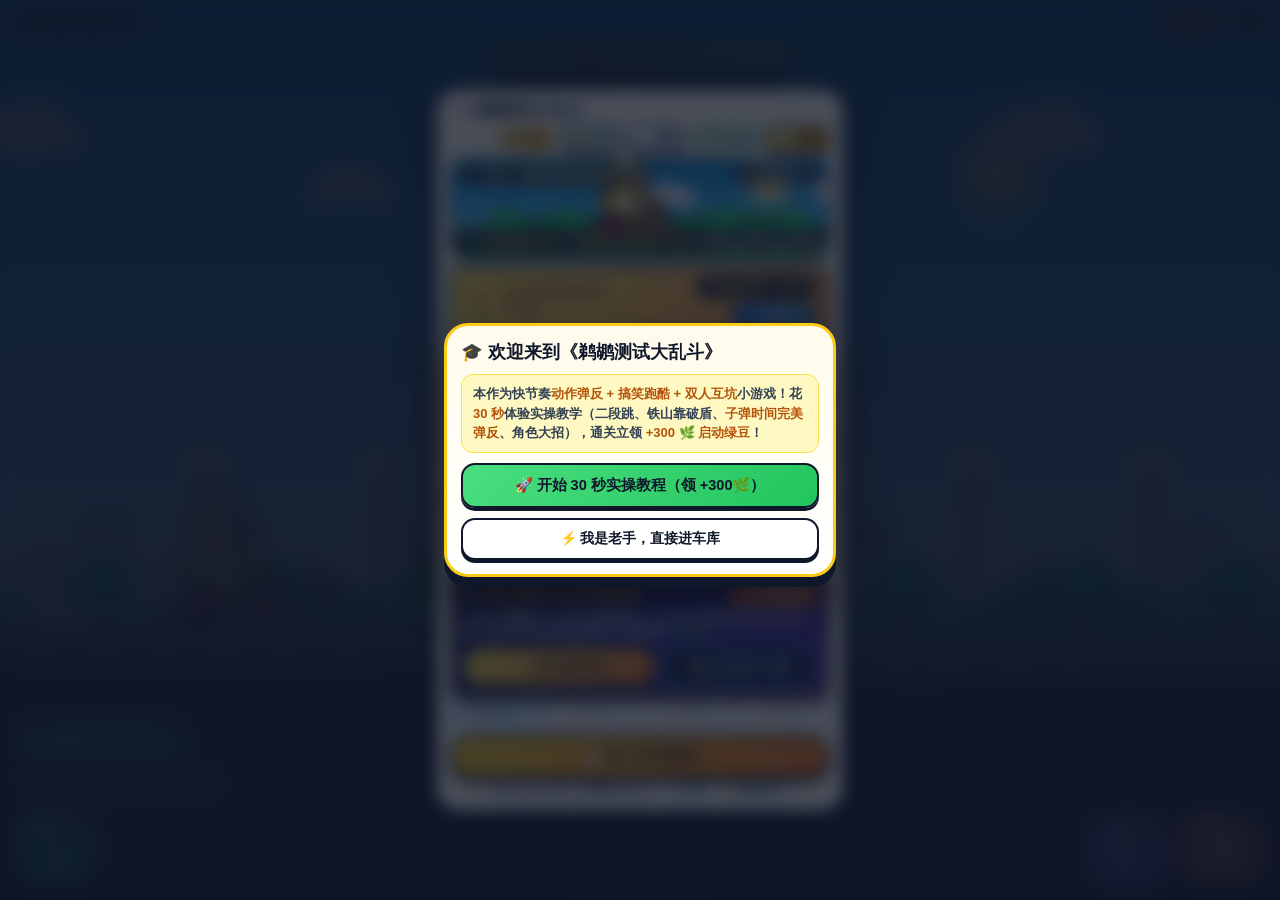
==== index.html @ 8303c936 "v8.3: Playable 4-step hands-on tutorial (bullet-time parry + 300 bean reward), ?room= PvP auto-join " ====
<!DOCTYPE html>
<html lang="zh-CN">
<head>
  <meta charset="UTF-8" />
  <meta name="viewport" content="width=device-width, initial-scale=1.0, maximum-scale=1.0, user-scalable=no, viewport-fit=cover" />
  <meta name="apple-mobile-web-app-capable" content="yes" />
  <meta name="apple-mobile-web-app-status-bar-style" content="black-translucent" />
  <title>鹈鹕测试大乱斗</title>
  <link rel="icon" type="image/png" href="[data-uri]" />
  <link rel="stylesheet" href="/css/style.css?v=8.3" />
</head>
<body>
  <div id="appStage">
  <canvas id="gameCanvas"></canvas>
  <div id="hurtOverlay"></div>
  <div id="toastPill">🐔 鹈鹕测试大乱斗！</div>
  <div class="gh-ingame-mark">GitHub @Lilywittt · 鹈鹕测试大乱斗</div>

  <!-- TOP HUD: Primary Single-Life Distance + Prominent Centered Hero HP Bar -->
  <div class="hud-container">
    <div class="hud-top">
      <div class="hud-pill">
        <span class="bean-count">🌿<span id="runBeansText">0</span></span>
        <span class="speed-tag" id="speedText">1.0x⚡</span>
        <span style="font-size:10px;color:#94a3b8;font-weight:700;">总程<span id="distText">0</span>m</span>
      </div>
      <div class="hud-right-btns">
        <button class="icon-pill-btn mobile-orient-btn" id="hudOrientBtn" type="button" title="切换横屏/竖屏版本">🔄 横屏</button>
        <button class="icon-pill-btn" id="pauseBtn">⏸️ 暂停</button>
        <button class="icon-pill-btn" id="soundBtn">🔊</button>
      </div>
    </div>

    <!-- Large Top-Center Hero HP Bar + Prominent Single-Life Challenge Tracker -->
    <div class="hp-center-row">
      <div class="hp-bar-box" id="hpBarBox">
        <div class="hp-trail-fill" id="hpTrailFill"></div>
        <div class="hp-main-fill" id="hpMainFill"></div>
        <span class="hp-bar-txt" id="hpText">❤️ 生命 100 / 100 HP</span>
      </div>
      <span class="shield-tag" id="shieldText"></span>
    </div>

    <div class="single-hud-row" id="singleHudRow">
      <div class="single-hud-pill" id="singleChallengePill">
        <span>🏃 本命 <strong id="singleDistText">0</strong>m</span>
        <span class="single-hud-sep">|</span>
        <span id="singleTargetHud">🏆 最高 0m</span>
      </div>
      <span class="threat-hud-badge" id="threatHudBadge">🟢 热身 1.0x</span>
    </div>

    <div class="fever-row" id="feverRow">
      <div class="super-bar-wrap">
        <div class="super-bar-fill" id="superBarFill"></div>
        <div class="super-bar-lbl" id="superBarLbl">🌈 超级奖励 0%</div>
      </div>
      <div class="combo-tag hidden" id="comboTag">x3</div>
    </div>

    <!-- PARTY RACE DUAL-RACER LIVE PROGRESS TRACK BAR -->
    <div class="party-prog-hud hidden" id="partyProgressHud">
      <div class="party-prog-top">
        <span class="party-rank-pill" id="partyPlaceBadge">🥇 1st</span>
        <span class="party-time-pill" id="partyTimeTxt">00:00.0</span>
      </div>
      <div class="party-track-bar-row">
        <span class="party-end-lbl">0</span>
        <div class="party-track-rail">
          <div class="party-track-fill" id="partyTrackMeFill"></div>
          <div class="party-racer-pin rival-pin" id="partyRivalPin" style="left:0%;">
            <span id="partyRivalPinIco">🐔</span>
          </div>
          <div class="party-racer-pin me-pin" id="partyMePin" style="left:0%;">
            <span id="partyMePinIco">🐥</span>
          </div>
        </div>
        <span class="party-end-lbl finish" id="partyFinishLbl">🏁</span>
      </div>
    </div>

    <div class="buff-strip" id="buffStrip"></div>

    <div class="boss-panel hidden" id="bossHud">
      <span class="boss-tier-tag" id="bossTierTag">初阶</span>
      <span class="boss-nm" id="bossNameText">🐔 叮咚鸡</span>
      <div class="boss-hp-bg"><div class="boss-hp-fill" id="bossHpFill"></div></div>
      <span class="boss-hp-num" id="bossHpNum">190</span>
    </div>
  </div>

  <!-- Optional 1-Tap Head-Start Rocket Buttons at Run Start -->
  <div id="quickDashWrap" class="hidden">
    <button class="dash-pill" id="inRunDash400">🚀 开局冲400m (1000🌿)</button>
    <button class="dash-pill" id="inRunDash800">☄️ 开局冲800m (2000🌿)</button>
  </div>

  <!-- INTERACTIVE 4-STEP HANDS-ON TUTORIAL COACH HUD -->
  <div id="tutorialCoachHud" class="tutorial-coach-hud hidden">
    <div class="tut-coach-top">
      <span class="tut-step-badge" id="tutStepBadge">🎓 新手教程 1/4</span>
      <button class="tut-skip-btn" id="tutSkipRunBtn" type="button">⏭️ 跳过教程</button>
    </div>
    <div class="tut-coach-main" id="tutCoachMainTxt">连按两次跳跃完成空中二段跳！</div>
    <div class="tut-dots-row">
      <span class="tut-dot active" id="tutDot1"></span>
      <span class="tut-dot" id="tutDot2"></span>
      <span class="tut-dot" id="tutDot3"></span>
      <span class="tut-dot" id="tutDot4"></span>
    </div>
  </div>

  <!-- CLEAN CONTROLS: Left = 🧰 急救包 + ☄️ 按住无敌冲刺(Shift) + ⬆️ 起跳 | Right = ✨ 天赋技能 + 🐔 铁山靠 -->
  <div class="controls-layer">
    <div class="ctrl-left">
      <div class="ctrl-left-col">
        <button class="medkit-btn" id="hudHealBtn" title="5000绿豆紧急回100血 (每局限3次 · 电脑快捷键 H)">
          <span>🧰</span>
          <span id="hudHealLbl">急救包 +100 (3/3)</span>
          <kbd class="pc-key-inline">H</kbd>
        </button>
        <button class="hyper-hold-btn" id="hyperDashBtn" title="电脑端可按住 Shift 触发">
          <div class="hyper-fill-bar" id="hyperFillBar"></div>
          <span class="hyper-txt" id="hyperDashLbl">☄️ 超级霸王究极冲刺 (1.0/3)</span>
          <kbd class="pc-key-inline">Shift</kbd>
        </button>
        <button class="party-stamina-btn hidden" id="partyStaminaBtn" type="button" title="按住超级冲刺 (电脑端可按住 Shift)">
          <div class="party-stamina-fill" id="partyStaminaFill"></div>
          <span class="party-stamina-txt" id="partyStaminaLbl">☄️ 按住超级冲刺</span>
          <kbd class="pc-key-inline">Shift</kbd>
        </button>
        <button class="act-btn btn-jump" id="jumpBtn" title="电脑端：空格 / W / ↑">
          <kbd class="pc-key-cap">空格</kbd>
          <span class="btn-icon" id="jumpIcon"><svg width="26" height="26" viewBox="0 0 24 24" fill="none" style="display:block;filter:drop-shadow(0 2px 1px rgba(15,23,42,0.65));"><path d="M12 3L4 12h5v8h6v-8h5L12 3z" fill="#ffffff" stroke="#0f172a" stroke-width="2.2" stroke-linejoin="round"/></svg></span>
          <span class="btn-lbl" id="jumpLbl">起跳</span>
        </button>
      </div>
    </div>

    <div class="ctrl-right">
      <div class="ctrl-right-main">
        <button class="act-btn btn-skill" id="skillBtn" title="电脑端：鼠标右键 / K">
          <kbd class="pc-key-cap">右键</kbd>
          <div class="cd-shade" id="skillCdShade"></div>
          <div class="ammo-bar" id="skillFuelBar"></div>
          <span class="btn-sub-icon" id="skillIcon">🔥</span>
          <span class="btn-lbl" id="skillLbl">超长喷火</span>
        </button>
        <button class="act-btn btn-action" id="actionBtn" title="电脑端：鼠标左键 / J">
          <kbd class="pc-key-cap">左键</kbd>
          <div class="ammo-bar" id="ammoBar"></div>
          <span class="btn-icon" id="actionIcon">🐔</span>
          <span class="btn-lbl" id="actionLbl">铁山靠</span>
        </button>
      </div>
    </div>
  </div>

  <!-- PARTY RACE 2-SLOT MEME ITEM BAR + IN-RACE OVERLAYS -->
  <div id="partyItemBar" class="party-item-bar hidden">
    <button class="party-slot-btn empty" id="partySlot0" type="button" title="电脑快捷键：1 或 Q">
      <span class="pslot-key">1/Q</span>
      <span class="pslot-ico" id="partySlot0Ico">🎁</span>
      <span class="pslot-nm" id="partySlot0Nm"></span>
    </button>
    <button class="party-slot-btn empty" id="partySlot1" type="button" title="电脑快捷键：2 或 E">
      <span class="pslot-key">2/E</span>
      <span class="pslot-ico" id="partySlot1Ico">🎁</span>
      <span class="pslot-nm" id="partySlot1Nm"></span>
    </button>
  </div>

  <div id="partyCountdownOverlay" class="party-countdown-box hidden">
    <div class="party-cd-num" id="partyCdNum">3</div>
  </div>

  <div id="partyAttackBanner" class="party-attack-banner hidden"></div>

  <div id="partyLawyerOverlay" class="party-lawyer-seal hidden">
    <div class="lawyer-paper">
      <div class="lawyer-main-txt">📜 律师函警告<br/><span>你干嘛~</span></div>
      <div class="lawyer-red-stamp">禁止超车</div>
    </div>
  </div>

  <!-- GARAGE HUB OVERLAY -->
  <div class="overlay" id="hubOverlay">
    <div class="hub-card">
      <div class="hub-head">
        <span class="hub-logo" id="hubTitleText">🦩 鹈鹕测试大乱斗</span>
        <div class="hub-head-right">
          <button class="cloud-pill-btn mobile-orient-btn orient-hub-pill" id="hubOrientBtn" type="button" title="手动切换手机横屏/竖屏版本">🔄 横屏版</button>
          <button class="cloud-pill-btn tut-hub-pill" id="hubTutorialBtn" type="button" title="进入30秒实操新手教程">🎓 教程</button>
          <button class="cloud-pill-btn" id="hubShareBtn" style="background:#dcfce7;color:#166534;">📤 分享</button>
          <button class="cloud-pill-btn" id="hubAccountBtn">☁️ 存档</button>
          <span class="wallet-chip wallet-clickable" id="hubWalletChip" title="点击打开绿豆充值商城">🌿 <span id="walletText">0</span></span>
          <button class="recharge-pill-btn" id="hubRechargeBtn">💎 充值</button>
        </div>
      </div>

      <!-- Live Sculpted 2.5D Hero & Bike Preview + Headphone Tip -->
      <div class="preview-box">
        <canvas id="hubPreviewCanvas"></canvas>
        <span class="earphone-tip-tag">🎧 小贴士：佩戴耳机游戏体验更佳</span>
        <span class="best-tag" id="bestDistLabel">🏆 单命 0m</span>
        <span class="preview-tag" id="heroPerkTag">🐉 平A[铁山靠] · 天赋[超长喷火]</span>
      </div>

      <!-- PRIMARY COMPETITIVE METRIC: Single-Life Survival Best Record + Global Server Leaderboard -->
      <div class="single-rec-hub-bar" id="singleRecHubBar">
        <div class="srh-left">
          <span class="srh-trophy">🏆</span>
          <div>
            <div class="srh-lbl">单次生命最远挑战纪录</div>
            <div class="srh-val" id="hubSingleBestVal">0 m</div>
          </div>
        </div>
        <div class="srh-actions">
          <span class="srh-right" id="hubSingleGoalTag">🎯 目标250m</span>
          <button class="rank-open-pill" id="hubRankOpenBtn">🌏 全服排行</button>
        </div>
      </div>

      <div class="hero-strip" id="heroStrip"></div>

      <!-- Character Max-HP Upgrade Bar -->
      <div class="hero-hp-bar">
        <span class="hero-hp-info" id="heroHpInfo">❤️ 大头奶龙 Lv1 · 血量上限 78 HP</span>
        <button class="hero-hp-up-btn" id="heroHpUpBtn">⬆️ 升至94HP (1000🌿)</button>
      </div>

      <!-- Permanent Green-Bean Talent Tree Entry Bar -->
      <div class="talent-hub-bar" id="talentHubBar">
        <div class="thb-left">
          <span class="thb-title">🌟 绿豆永久天赋</span>
          <span class="thb-sub" id="talentHubSummary">🌈充能+0% · ❤️血限+0% · 💚回血0/5s</span>
        </div>
        <button class="talent-open-btn" id="talentOpenBtn" type="button">➕ 点天赋</button>
      </div>

      <!-- Collapsible Prop Duration, Hyper-Dash & Pre-Run Boost Shop Bar -->
      <div class="talent-hub-bar prop-shop-hub-bar" id="propShopHubBar">
        <div class="thb-left">
          <span class="thb-title">🛒 道具强化与冲刺商城</span>
          <span class="thb-sub" id="propShopHubSummary">☄️霸王冲刺 1.0/3 · 4种道具时长 · 开局/死亡冲刺</span>
        </div>
        <button class="talent-open-btn prop-shop-open-btn" id="propShopOpenBtn" type="button">🛍️ 逛商城</button>
      </div>

      <!-- FEATURED ONLINE 2-PLAYER PVP RACE SHOWCASE CARD -->
      <div class="pvp-hub-promo-card" id="pvpHubPromoCard">
        <div class="pvp-promo-head">
          <span class="pvp-promo-title">⚔️ 双人实时 PvP 互坑竞速</span>
          <span class="pvp-promo-badge">🔥 联机新模式</span>
        </div>
        <div class="pvp-promo-desc">
          3.5km 同屏飙车 · 3D 弹力麻花绳拉扯 · 右上角 60 帧实时偷看对手破防小窗 · 泥头车/少林钟/奶蛙群互砸，夺冠立得 <b>+500🌿</b>！
        </div>
        <div class="pvp-promo-btns">
          <button class="pvp-quick-cta" id="pvpHubQuickMatchBtn" type="button">⚡ 立即匹配对战</button>
          <button class="pvp-lobby-cta" id="partyOpenBtn" type="button">🏠 好友创房 / 选角</button>
        </div>
      </div>

      <!-- Secondary Low-Emphasis Checkpoint Selector -->
      <div class="cp-strip" id="cpStrip"></div>

      <div class="btn-row">
        <button class="launch-btn" id="launchBtn">🐔 单人无尽闯关</button>
      </div>
      <div class="gh-hub-mark">
        <a href="https://github.com/Lilywittt" target="_blank" rel="noopener">GitHub @Lilywittt · 鹈鹕测试大乱斗</a>
        <div style="display:flex;gap:5px;align-items:center;">
          <button class="biz-mini-btn" id="hubDonateMiniBtn">☕ 打赏</button>
          <button class="biz-mini-btn" id="contactOpenBtn">🤝 商务合作</button>
        </div>
      </div>
    </div>
  </div>

  <!-- IN-GAME PAUSE MODAL (Includes In-Run Emergency Hyper-Dash Shop!) -->
  <div class="overlay hidden" id="pauseOverlay">
    <div class="modal-card">
      <div class="modal-head">
        <span class="modal-title" id="pauseModalTitle">⏸️ 游戏暂停</span>
        <button class="close-x-btn" id="pauseCloseX">✕</button>
      </div>
      <div class="pause-stat-bar">
        <span id="pauseDistStat">🏃 本命 0m</span>
        <span style="display:flex;align-items:center;gap:6px;">
          <span id="pauseBeanStat">🌿 钱包 0</span>
          <button class="recharge-mini-pill" id="pauseRechargeBtn">💎 充值</button>
        </span>
      </div>

      <!-- In-Run HP Heal Supply (5000🌿 -> +100HP, max 3/run) -->
      <div class="pause-hyper-shop" style="border-color:#4ade80;">
        <div class="phs-top" style="color:#4ade80;">
          <span class="phs-title">💊 急救回血补给 (+100 HP)</span>
          <span class="phs-stock" id="pauseHealStock">本局剩 3/3</span>
        </div>
        <button class="pause-btn primary" id="pauseBuyHealBtn">💚 立即回100血 (5000🌿)</button>
      </div>

      <!-- In-Run Hyper Dash Emergency Purchase Box -->
      <div class="pause-hyper-shop" id="pauseHyperShopBox">
        <div class="phs-top">
          <span class="phs-title">☄️ 超级霸王究极冲刺补给</span>
          <span class="phs-stock" id="pauseHyperStock">库存 1.0/3</span>
        </div>
                <button class="pause-btn warn" id="pauseBuyHyperBtn">➕ 立即购买1个 (10000🌿)</button>
      </div>

      <button class="pause-btn primary" id="pauseResumeBtn">▶️ 继续游戏</button>
      <button class="pause-btn warn" id="pauseRestartBtn">🔄 重新开始</button>
      <button class="pause-btn" id="pauseExitBtn">🏠 结算退出</button>
    </div>
  </div>

  <!-- SINGLE-LIFE SURVIVAL SETTLEMENT + 1-PER-RUN SHARE-TO-REVIVE MODAL -->
  <div class="overlay hidden" id="gameOverOverlay">
    <div class="modal-card">
      <div class="modal-head">
        <span class="modal-title">🏁 单次生命挑战结算</span>
      </div>

      <div class="go-record-box">
        <div style="font-size:11.5px;font-weight:900;color:#475569;">本次生命耗尽前狂飙距离</div>
        <div class="go-big-dist" id="goSingleDistTxt">0 m</div>
        <div class="go-rec-badge" id="goRecordBadge">🏆 历史单命最高：0m</div>
        <div class="go-prog-track">
          <div class="go-prog-fill" id="goRecordBar"></div>
        </div>
        <button class="rank-open-pill" id="goRankOpenBtn" style="margin-top:7px;">🌏 查看全服排行榜 · 上传成绩</button>
      </div>

      <div class="pause-stat-bar">
        <span id="goBeansEarned">🌿 本局 +0</span>
        <span id="goBossKills">⚔️ 击败首领 0</span>
      </div>

      <div class="death-recap-box" id="goDeathRecapBox">
        <div class="drb-cause" id="goDeathCauseTxt">💀 终结原因：赛道冲撞</div>
        <div class="drb-tip" id="goDeathTipTxt">💡 提示：善用铁山靠可撞飞护盾怪并弹反飞行物！</div>
      </div>

      <div class="go-btn-row" id="goDeathDashRow" style="margin-bottom:2px;">
        <button class="pause-btn" id="goDeath400Btn" style="background:#fee2e2;color:#991b1b;font-size:11.5px;">🔥 死亡冲400m (1000🌿)</button>
        <button class="pause-btn" id="goDeath800Btn" style="background:#fecaca;color:#7f1d1d;font-size:11.5px;">💀 死亡冲800m (2000🌿)</button>
      </div>

      <!-- Simple Clean Share-Image-or-Link-to-Revive (Zero Redirects, Zero Detection Hassle!) -->
      <div class="revive-share-card" id="reviveShareCard" style="padding:8px 10px;">
        <button class="pause-btn primary" id="goOpenShareBtn">🎁 分享图片/链接 · 满血复活</button>
      </div>

      <div class="revive-used-note hidden-block" id="reviveUsedNote">
        🔒 本局免费分享复活机会已使用 (1/1)
      </div>

      <div class="go-btn-row">
        <button class="pause-btn warn" id="goRetryBtn" style="position:relative;">🔄 再战一局 <kbd class="pc-key-inline">空格</kbd></button>
        <button class="pause-btn" id="goHubBtn">🏠 返回车库升级</button>
      </div>
    </div>
  </div>

  <!-- CLOUD ACCOUNT SAVE + AUTHOR TIPPING MODAL -->
  <div class="overlay hidden" id="authOverlay">
    <div class="modal-card">
      <div class="modal-head">
        <span class="modal-title" id="authModalTitle">☁️ 账密云存档</span>
        <button class="close-x-btn" id="authCloseBtn">✕</button>
      </div>

      <div id="authGuestBox" style="display:flex;flex-direction:column;gap:8px;">
        <div class="auth-sub">默认自动本地存档 · 绑定账密可跨设备精准同步资源与等级</div>
        <input type="text" id="authHpTrap" tabindex="-1" autocomplete="off" style="position:absolute;left:-9999px;width:1px;height:1px;opacity:0;" />
        <input class="auth-input" id="authUserInp" type="text" maxlength="20" autocomplete="username" placeholder="账号 (2~20位，不可重复)" />
        <input class="auth-input" id="authPassInp" type="password" maxlength="64" autocomplete="current-password" placeholder="密码 (4位以上)" />
        <div class="auth-msg" id="authMsg"></div>
        <button class="pause-btn primary" id="authRegisterBtn">✨ 注册并保存当前进度</button>
        <button class="pause-btn warn" id="authLoginBtn">🔑 登录读取云端存档</button>
      </div>

      <div id="authUserBox" class="hidden-block" style="display:flex;flex-direction:column;gap:9px;">
        <div class="pause-stat-bar" style="flex-direction:column;gap:4px;text-align:center;">
          <div id="authCurrentUserLbl" style="font-size:14.5px;">👤 账号：-</div>
          <div id="authCloudSummary" style="font-size:11px;color:#15803d;">☁️ 自动云端同步已开启</div>
        </div>
        <div class="auth-msg ok" id="authLoggedMsg"></div>
        <button class="pause-btn primary" id="authSyncNowBtn">☁️ 立即同步到云端</button>
        <button class="pause-btn" id="authLogoutBtn">🚪 退出账号 (切回游客)</button>
      </div>

      <button class="donate-entry-btn" id="donateOpenBtn">☕ 觉得好玩？打赏支持作者</button>

      <div id="donateBox" class="hidden-block" style="display:flex;flex-direction:column;gap:8px;">
        <div class="donate-tabs">
          <button class="donate-tab active-ali" id="donateAlipayTab">💙 支付宝收款码</button>
          <button class="donate-tab" id="donateWechatTab">💚 微信收款码</button>
        </div>
        <div class="donate-qr-wrap">
          <img class="donate-qr-img" id="donateQrImg" src="/assets/pay_alipay.jpg" alt="作者收款码" />
        </div>
        <div class="auth-sub" style="text-align:center;">长按保存或扫码打赏 · 感谢支持独立开发 ❤️</div>
        <button class="pause-btn" id="donateBackBtn">← 返回云存档</button>
      </div>
    </div>
  </div>

  <!-- BUSINESS COOPERATION / CONTACT AUTHOR MODAL -->
  <div class="overlay hidden" id="contactOverlay">
    <div class="modal-card">
      <div class="modal-head">
        <span class="modal-title">🤝 商务合作 · 联系作者</span>
        <button class="close-x-btn" id="contactCloseBtn">✕</button>
      </div>
      <div class="contact-mail-row">
        <span>📧 skybluellw@qq.com</span>
        <button class="copy-mini-btn" id="copyMailBtn">复制邮箱</button>
      </div>
      <div class="donate-qr-wrap">
        <img class="donate-qr-img" style="max-width:210px;max-height:210px;" src="/assets/contact_wechat_qr.png" alt="作者微信二维码" />
      </div>
      <div class="auth-sub" style="text-align:center;">微信扫一扫添加作者 · 欢迎商务合作与交流</div>
    </div>
  </div>

  <!-- GLOBAL SERVER SINGLE-LIFE LEADERBOARD MODAL -->
  <div class="overlay hidden" id="rankOverlay">
    <div class="modal-card rank-modal-card">
      <div class="modal-head">
        <span class="modal-title">🌏 全服单命挑战榜</span>
        <div style="display:flex;gap:6px;">
          <button class="copy-mini-btn" id="rankRefreshBtn">🔄 刷新</button>
          <button class="close-x-btn" id="rankCloseBtn">✕</button>
        </div>
      </div>
      <div class="rank-me-bar" id="rankMeSummary">🏆 我的单命最高：0m · 暂未上榜</div>
      <div class="rank-submit-row" id="rankNickRow">
        <input class="auth-input rank-nick-inp" id="rankNickInp" type="text" maxlength="14" placeholder="输入上榜昵称 (2~14字)" />
        <button class="rank-up-btn" id="rankSubmitBtn">⬆️ 上传成绩</button>
      </div>
      <div class="rank-list-box" id="rankListBox">
        <div class="rank-empty">⏳ 正在加载全服榜单...</div>
      </div>
    </div>
  </div>

  <!-- PERMANENT GREEN-BEAN TALENT UPGRADE MODAL -->
  <div class="overlay hidden" id="talentOverlay">
    <div class="modal-card" style="max-width:386px;">
      <div class="modal-head">
        <span class="modal-title">🌟 绿豆永久天赋</span>
        <div style="display:flex;gap:6px;align-items:center;">
          <span class="wallet-chip">🌿 <span id="talentWalletTxt">0</span></span>
          <button class="recharge-mini-pill" id="talentRechargeBtn">💎 充值</button>
          <button class="close-x-btn" id="talentCloseBtn">✕</button>
        </div>
      </div>
      <div class="talent-list-box" id="talentListBox"></div>
    </div>
  </div>

  <!-- COLLAPSIBLE PROP UPGRADE, HYPER-DASH & PRE-RUN BOOST SHOP MODAL -->
  <div class="overlay hidden" id="propShopOverlay">
    <div class="modal-card" style="max-width:396px;gap:9px;">
      <div class="modal-head">
        <span class="modal-title">🛒 道具强化与冲刺商城</span>
        <div style="display:flex;gap:6px;align-items:center;">
          <span class="wallet-chip">🌿 <span id="propShopWalletTxt">0</span></span>
          <button class="recharge-mini-pill" id="propShopRechargeBtn" type="button">💎 充值</button>
          <button class="close-x-btn" id="propShopCloseBtn" type="button">✕</button>
        </div>
      </div>
      <div class="shop-grid" id="shopGrid"></div>
      <div class="hyper-shop-bar" id="hyperShopBar">
        <div class="hsb-info">
          <span class="hsb-title">☄️ 超级霸王究极冲刺</span>
          <span class="hsb-stock" id="hyperStockTxt">库存 1.0 / 3 个</span>
        </div>
        <button class="hsb-buy-btn" id="hyperBuyBtn" type="button">➕ 购入1个 (10000🌿)</button>
      </div>
      <div style="font-size:11px;font-weight:900;color:#475569;margin-top:2px;">🚀 单人闯关开局 / 死亡冲刺道具（点击勾选，开局自动生效）</div>
      <div class="boost-row">
        <div class="boost-card" id="preBoost400">
          <span>🚀 开局冲400m</span>
          <span style="color:#15803d;">1000🌿</span>
        </div>
        <div class="boost-card" id="preBoost800">
          <span>☄️ 开局冲800m</span>
          <span style="color:#15803d;">2000🌿</span>
        </div>
      </div>
      <div class="boost-row">
        <div class="boost-card" id="preDeathBoost400">
          <span>🔥 死亡冲400m</span>
          <span style="color:#b91c1c;">1000🌿</span>
        </div>
        <div class="boost-card" id="preDeathBoost800">
          <span>💀 死亡冲800m</span>
          <span style="color:#b91c1c;">2000🌿</span>
        </div>
      </div>
      <button class="pause-btn primary" id="propShopDoneBtn" type="button">✅ 选好了，返回车库</button>
    </div>
  </div>

  <!-- GREEN-BEAN RECHARGE / TOP-UP MALL MODAL (1 RMB = 1000 Beans + Progressive Bonus Tiers) -->
  <div class="overlay hidden" id="rechargeOverlay">
    <div class="modal-card recharge-modal-card">
      <div class="modal-head">
        <span class="modal-title">💎 绿豆充值商城</span>
        <div style="display:flex;gap:6px;align-items:center;">
          <span class="wallet-chip">🌿 <span id="rechargeWalletTxt">0</span></span>
          <button class="copy-mini-btn" id="rechargeHistoryToggleBtn">📜 账单</button>
          <button class="close-x-btn" id="rechargeCloseBtn">✕</button>
        </div>
      </div>

      <!-- Account Binding / First-Top-Up Status Banner -->
      <div class="recharge-acct-bar" id="rechargeAcctBar">
        <span id="rechargeAcctTxt">👤 校验账号状态中...</span>
        <button class="copy-mini-btn hidden-block" id="rechargeGoLoginBtn">🔑 登录绑定</button>
      </div>
      <div class="recharge-first-banner" id="rechargeFirstBanner">
        🎁 账号首充特权：首次任意档位充值额外狂送 <b>+2,000 🌿</b>！
      </div>

      <!-- View 1: 6-Tier Selection Shop -->
      <div id="rechargeShopView" style="display:flex;flex-direction:column;gap:8px;">
        <div class="recharge-grid" id="rechargeGrid"></div>

        <div class="pay-channel-row">
          <button class="pay-chan-btn active-wx" id="payChanWechatBtn" type="button">💚 微信支付</button>
          <button class="pay-chan-btn" id="payChanAlipayBtn" type="button">💙 支付宝</button>
        </div>

        <button class="recharge-submit-btn" id="rechargeSubmitBtn" type="button">
          ⚡ 立即充值 ¥6 · 立得 8,800 🌿
        </button>
        <div class="recharge-safe-note" id="rechargeSafeNote">
          🔒 服务端权威验签入账 · 1元=1000绿豆基准 · 永久绑定云端账号
        </div>
      </div>

      <!-- View 2: Live Order Checkout Cashier -->
      <div id="rechargeCheckoutView" class="hidden-block" style="display:flex;flex-direction:column;gap:8px;">
        <div class="cashier-box">
          <div class="cashier-top-row">
            <span class="cashier-chan-tag" id="cashierChanTag">💚 微信 / 💙 支付宝 扫码收银台</span>
            <span class="cashier-timer" id="cashierTimerTxt">⏳ 20:00</span>
          </div>
          <div class="cashier-price" id="cashierPriceTxt">¥6.00</div>
          <div class="cashier-grant" id="cashierGrantTxt">预计到账：8,800 🌿（含首充 +2,000🌿）</div>
          <img id="cashierRealQrImg" class="cashier-qr-canvas" alt="微信/支付宝扫码支付二维码" />
          <canvas id="cashierQrCanvas" width="156" height="156" class="cashier-qr-canvas hidden-block"></canvas>
          <div class="cashier-oid" id="cashierOrderIdTxt">订单号：-</div>
        </div>
        <div class="auth-msg" id="cashierStatusMsg">📱 请用手机【微信 / 支付宝】扫上方二维码付款（请勿改动备注单号），付完约 2 秒自动到账！</div>
        <a class="pause-btn primary" id="rechargeOpenWebPayBtn" href="#" target="_blank" rel="noopener" style="text-align:center;text-decoration:none;display:block;">
          🚀 或点击打开收银台网页直接支付
        </a>
        <button class="pause-btn primary hidden-block" id="rechargeSandboxPayBtn" type="button">
          🧪 测试服沙盒：一键模拟支付成功回调
        </button>
        <div class="go-btn-row">
          <button class="pause-btn warn" id="rechargeCheckStatusBtn" type="button">🔄 我已付款 · 立即核验入账</button>
          <button class="pause-btn" id="rechargeCancelOrderBtn" type="button">✕ 取消返回</button>
        </div>
      </div>

      <!-- View 3: Order History Ledger -->
      <div id="rechargeHistoryView" class="hidden-block" style="display:flex;flex-direction:column;gap:8px;">
        <div class="rank-me-bar" id="rechargeHistorySummary">📊 累计充值 0 笔 · 共 ¥0.00 · 累计获豆 0 🌿</div>
        <div class="rank-list-box" id="rechargeHistoryList" style="max-height:240px;">
          <div class="rank-empty">暂无充值记录</div>
        </div>
        <button class="pause-btn" id="rechargeBackToShopBtn" type="button">← 返回充值商城</button>
      </div>
    </div>
  </div>

  <!-- CLEAN MINIMALIST IN-PAGE SHARE MODAL (Supports BOTH Poster Image & Direct Link!) -->
  <div class="overlay hidden" id="shareOverlay">
    <div class="modal-card" style="max-width:356px;background:#ffffff;border:1px solid #e5e7eb;box-shadow:0 18px 45px rgba(15,23,42,0.32);padding:18px 16px;gap:11px;">
      <div class="modal-head" style="border-bottom:none;padding-bottom:0;">
        <span class="modal-title" style="font-size:15px;color:#0f172a;">📤 分享《鹈鹕测试大乱斗》</span>
        <button class="close-x-btn" id="shareCloseBtn">✕</button>
      </div>
      <div style="width:100%;max-width:268px;margin:0 auto;border-radius:16px;overflow:hidden;border:1px solid #f1f5f9;background:#ffffff;">
        <img id="inPageSharePosterImg" src="/assets/promo_card.svg?v=6.2" alt="鹈鹕测试大乱斗二维码分享图" style="width:100%;height:auto;display:block;" />
      </div>
      <div id="shareSavedHint" style="font-size:12px;font-weight:700;color:#16a34a;text-align:center;min-height:16px;"></div>
      <div class="share-btn-grid">
        <button class="pause-btn primary" id="shareSaveImgBtn">🖼️ 保存分享图</button>
        <button class="pause-btn" id="shareCopyLinkBtn" style="background:#0ea5e9;color:#ffffff;">🔗 复制链接</button>
      </div>
      <button class="pause-btn warn hidden-block" id="shareReviveReadyBtn">▶️ 点击开始复活</button>
    </div>
  </div>

  <!-- ONLINE MULTIPLAYER PARTY RACE LOBBY MODAL (CLEAN & MINIMALIST) -->
  <div class="overlay hidden" id="partyLobbyOverlay">
    <div class="modal-card party-modal-card">
      <div class="modal-head">
        <span class="modal-title">🎉 联机竞速</span>
        <button class="close-x-btn" id="partyLobbyCloseBtn" type="button">✕</button>
      </div>

      <div class="party-id-row">
        <span class="party-acct-badge" id="partyAccountBadge">👤 游客</span>
        <input class="auth-input party-nick-inp" id="partyNickInp" type="text" maxlength="14" placeholder="昵称" />
      </div>

      <div class="party-hero-picker" id="partyHeroPicker"></div>

      <div id="partyLobbyEntryView" style="display:flex;flex-direction:column;gap:8px;">
        <button class="party-main-cta" id="partyQuickMatchBtn" type="button">⚡ 快速匹配</button>
        <button class="party-bot-cta" id="partyInstantBotBtn" type="button">🤖 人机开跑</button>
        <div class="party-room-split">
          <div class="party-join-box">
            <input class="auth-input party-code-inp" id="partyCreateCodeInp" type="text" maxlength="8" placeholder="自定房号(选填)" />
            <button class="party-create-btn" id="partyCreateRoomBtn" type="button">🏠 创房</button>
          </div>
          <div class="party-join-box">
            <input class="auth-input party-code-inp" id="partyJoinCodeInp" type="text" maxlength="8" placeholder="输入房号" />
            <button class="party-join-btn" id="partyJoinRoomBtn" type="button">加入</button>
          </div>
        </div>
      </div>

      <div id="partyLobbyWaitView" class="hidden-block" style="display:flex;flex-direction:column;gap:9px;">
        <div class="party-code-banner">
          <div class="party-code-big" id="partyWaitCodeTxt">----</div>
          <div style="display:flex;gap:6px;align-items:center;">
            <button class="copy-mini-btn party-link-copy-btn" id="partyCopyLinkBtn" type="button">🔗 复制邀战链接</button>
            <button class="copy-mini-btn" id="partyCopyCodeBtn" type="button">📋 房号</button>
          </div>
        </div>

        <div class="party-vs-grid">
          <div class="party-racer-card me" id="partyWaitMeCard">
            <div class="prc-ico" id="partyWaitMeIco">🐉</div>
            <div class="prc-nm" id="partyWaitMeNm">我</div>
            <div class="prc-st" id="partyWaitMeSt">⏳ 未准备</div>
          </div>
          <div class="party-vs-badge">VS</div>
          <div class="party-racer-card rival" id="partyWaitRivalCard">
            <div class="prc-ico" id="partyWaitRivalIco">⏳</div>
            <div class="prc-nm" id="partyWaitRivalNm">等待加入</div>
            <div class="prc-st" id="partyWaitRivalSt">分享房号邀好友</div>
          </div>
        </div>

        <div class="party-wait-tip" id="partyWaitStatusMsg">⏳ 选好上方角色后点击【准备】，双方都准备后发车！</div>
        <button class="party-ready-cta" id="partyReadyBtn" type="button">✋ 点击准备 (0/2)</button>
        <button class="party-bot-cta" id="partyWaitAddBotBtn" type="button">🤖 加人机直接开</button>
        <button class="pause-btn" id="partyLeaveRoomBtn" type="button">← 退出房间</button>
      </div>
    </div>
  </div>

  <!-- PARTY RACE FINISH PODIUM MODAL (CLEAN ARCADE RESULT) -->
  <div class="overlay hidden" id="partyPodiumOverlay">
    <div class="modal-card party-modal-card">
      <div class="party-podium-banner" id="partyPodiumBanner">
        <div class="ppb-crown" id="partyPodiumCrown">🥇 第一名</div>
      </div>

      <div class="party-podium-list" id="partyPodiumList"></div>

      <div class="party-hero-picker" id="partyPodiumHeroPicker"></div>

      <div class="go-btn-row">
        <button class="pause-btn primary" id="partyRematchBtn" type="button">🔄 再来一局</button>
        <button class="pause-btn warn" id="partyPodiumHubBtn" type="button">🏠 车库</button>
      </div>
    </div>
  </div>

  <!-- FIRST-TIME NEW PLAYER TUTORIAL WELCOME PROMPT -->
  <div class="overlay hidden" id="tutorialWelcomeOverlay">
    <div class="modal-card tut-welcome-card">
      <div class="modal-head">
        <span class="modal-title">🎓 欢迎来到《鹈鹕测试大乱斗》</span>
      </div>
      <div class="tut-welcome-desc">
        本作为快节奏<b>动作弹反 + 搞笑跑酷 + 双人互坑</b>小游戏！花 <b>30 秒</b>体验实操教学（二段跳、铁山靠破盾、<b>子弹时间完美弹反</b>、角色大招），通关立领 <b>+300 🌿 启动绿豆</b>！
      </div>
      <button class="pause-btn primary" id="tutStartWelcomeBtn" type="button" style="font-size:14.5px;padding:11px 14px;">🚀 开始 30 秒实操教程（领 +300🌿）</button>
      <button class="pause-btn" id="tutSkipWelcomeBtn" type="button">⚡ 我是老手，直接进车库</button>
    </div>
  </div>
  </div>

  <script type="module" src="/js/main.js?v=8.3"></script>
</body>
</html>
---- css/style.css ----
/* ==========================================================================
   《鹈鹕测试大乱斗》 — Modular Arcade Stylesheet
   ========================================================================== */

* {
  box-sizing: border-box;
  margin: 0;
  padding: 0;
  -webkit-touch-callout: none;
  -webkit-user-select: none;
  user-select: none;
  touch-action: none;
}

html, body {
  width: 100%;
  height: 100%;
  overflow: hidden;
  background: #0f172a;
  font-family: -apple-system, BlinkMacSystemFont, "PingFang SC", "Microsoft YaHei", sans-serif;
}

#gameCanvas {
  display: block;
  width: 100%;
  height: 100%;
}

#hurtOverlay {
  position: fixed;
  inset: 0;
  pointer-events: none;
  z-index: 12;
  opacity: 0;
  transition: opacity 0.18s ease-out;
  background: radial-gradient(circle at center, transparent 42%, rgba(225, 29, 72, 0.72) 100%);
  box-shadow: inset 0 0 55px rgba(225, 29, 72, 0.9);
}

#toastPill {
  position: fixed;
  top: 20%;
  left: 50%;
  transform: translate(-50%, -12px) scale(0.92);
  background: rgba(15, 23, 42, 0.92);
  border: 2.5px solid #fde047;
  border-radius: 999px;
  padding: 6px 18px;
  color: #fde047;
  font-size: 15.5px;
  font-weight: 900;
  pointer-events: none;
  z-index: 14;
  opacity: 0;
  transition: opacity 0.2s ease, transform 0.2s ease;
  box-shadow: 0 8px 22px rgba(0, 0, 0, 0.42);
  white-space: nowrap;
}
#toastPill.show {
  opacity: 1;
  transform: translate(-50%, 0) scale(1);
}

/* ==================== TOP HUD + LARGE TOP-CENTER HP BAR ==================== */
.hud-container {
  position: fixed;
  top: max(8px, env(safe-area-inset-top, 8px));
  left: 10px;
  right: 10px;
  z-index: 15;
  pointer-events: none;
  display: flex;
  flex-direction: column;
  gap: 5px;
}

.hud-top {
  display: flex;
  justify-content: space-between;
  align-items: center;
  gap: 6px;
}

.hud-pill {
  background: rgba(15, 23, 42, 0.86);
  backdrop-filter: blur(6px);
  -webkit-backdrop-filter: blur(6px);
  border: 2px solid rgba(255, 255, 255, 0.22);
  border-radius: 999px;
  padding: 4px 11px;
  color: #f8fafc;
  font-weight: 900;
  font-size: 12.5px;
  display: inline-flex;
  align-items: center;
  gap: 7px;
  white-space: nowrap;
  box-shadow: 0 4px 12px rgba(0, 0, 0, 0.28);
}

.single-life-tag {
  color: #fde047;
  font-variant-numeric: tabular-nums;
}
.bean-count { color: #4ade80; font-variant-numeric: tabular-nums; }
.speed-tag { color: #38bdf8; font-size: 11.5px; }

.hud-right-btns {
  display: flex;
  gap: 6px;
  pointer-events: auto;
  flex-shrink: 0;
}

.icon-pill-btn {
  background: rgba(15, 23, 42, 0.88);
  color: #fde047;
  border: 2px solid rgba(250, 204, 21, 0.55);
  border-radius: 999px;
  padding: 4px 10px;
  font-size: 12px;
  font-weight: 900;
  cursor: pointer;
  white-space: nowrap;
}
.icon-pill-btn:active { transform: scale(0.93); }

/* Large Top-Center Hero HP Bar! */
.hp-center-row {
  display: flex;
  justify-content: center;
  align-items: center;
  gap: 8px;
  width: 100%;
}

.hp-bar-box {
  position: relative;
  width: min(76vw, 310px);
  height: 26px;
  background: rgba(15, 23, 42, 0.92);
  border: 3px solid #0f172a;
  outline: 1.8px solid rgba(255, 255, 255, 0.35);
  border-radius: 999px;
  overflow: hidden;
  box-shadow: 0 4px 0 rgba(15, 23, 42, 0.85), 0 6px 16px rgba(0, 0, 0, 0.42), inset 0 2px 5px rgba(0, 0, 0, 0.7);
}
.hp-bar-box::after {
  content: "";
  position: absolute;
  top: 2px;
  left: 8px;
  right: 8px;
  height: 6px;
  border-radius: 999px;
  background: rgba(255, 255, 255, 0.28);
  pointer-events: none;
  z-index: 3;
}
.hp-bar-box.heal-pop {
  outline-color: #4ade80;
  box-shadow: 0 0 18px rgba(74, 222, 128, 0.95);
  transform: scale(1.03);
  transition: transform 0.15s ease;
}
.hp-bar-box.hurt-shake {
  outline-color: #fb7185;
  animation: hpShake 0.26s ease;
}
@keyframes hpShake {
  0%, 100% { transform: translateX(0); }
  25% { transform: translateX(-6px); }
  50% { transform: translateX(6px); }
  75% { transform: translateX(-4px); }
}

.hp-trail-fill {
  position: absolute;
  top: 0; left: 0; bottom: 0;
  width: 100%;
  background: #fde047;
}
.hp-main-fill {
  position: absolute;
  top: 0; left: 0; bottom: 0;
  width: 100%;
  background: linear-gradient(90deg, #16a34a, #4ade80);
}
.hp-bar-txt {
  position: absolute;
  inset: 0;
  display: flex;
  align-items: center;
  justify-content: center;
  font-size: 13px;
  font-weight: 900;
  letter-spacing: 0.3px;
  color: #ffffff;
  text-shadow: 0 1px 3px #000, 0 0 5px #000;
  font-variant-numeric: tabular-nums;
  z-index: 4;
}
.shield-tag {
  background: rgba(14, 165, 233, 0.92);
  border: 2px solid #0f172a;
  color: #fff;
  font-size: 12px;
  font-weight: 900;
  border-radius: 999px;
  padding: 2px 8px;
  box-shadow: 0 2px 0 #0f172a;
}
.shield-tag:empty { display: none; }

/* Prominent Top-Center Single-Life Challenge Tracker */
.single-hud-row {
  display: flex;
  justify-content: center;
  align-items: center;
  gap: 6px;
  width: 100%;
  flex-wrap: wrap;
}
.threat-hud-badge {
  background: rgba(15, 23, 42, 0.92);
  border: 2px solid #22c55e;
  border-radius: 999px;
  padding: 2.5px 9px;
  font-size: 11px;
  font-weight: 900;
  color: #4ade80;
  box-shadow: 0 2px 0 #0f172a;
  white-space: nowrap;
  font-variant-numeric: tabular-nums;
}
.single-hud-pill {
  background: linear-gradient(90deg, rgba(15, 23, 42, 0.92), rgba(30, 41, 59, 0.92));
  border: 2px solid #facc15;
  border-radius: 999px;
  padding: 2.5px 12px;
  font-size: 11.5px;
  font-weight: 900;
  color: #fef08a;
  display: inline-flex;
  align-items: center;
  gap: 7px;
  box-shadow: 0 2px 0 #0f172a;
  font-variant-numeric: tabular-nums;
}
.single-hud-pill strong {
  font-size: 13px;
  color: #ffffff;
}
.single-hud-pill.breaking {
  background: linear-gradient(90deg, #b45309, #e11d48);
  border-color: #fde047;
  color: #ffffff;
  box-shadow: 0 0 14px rgba(250, 204, 21, 0.8);
}
.single-hud-sep { opacity: 0.45; }

/* Super Bonus Rainbow Bar + Combo Row (Centered underneath HP bar) */
.fever-row {
  display: flex;
  justify-content: center;
  align-items: center;
  gap: 8px;
}
.super-bar-wrap {
  width: min(56vw, 215px);
  height: 13px;
  background: rgba(15, 23, 42, 0.84);
  border: 1.8px solid rgba(255, 255, 255, 0.28);
  border-radius: 999px;
  overflow: hidden;
  position: relative;
}
.super-bar-fill {
  height: 100%;
  width: 0%;
  background: linear-gradient(90deg, #22c55e, #fde047, #f97316, #ec4899, #38bdf8);
  transition: width 0.12s ease;
}
.super-bar-lbl {
  position: absolute;
  inset: 0;
  display: flex;
  align-items: center;
  justify-content: center;
  font-size: 9px;
  font-weight: 900;
  color: #fff;
  text-shadow: 0 1px 2px #000;
}
.combo-tag {
  background: linear-gradient(135deg, #f97316, #e11d48);
  color: #fff;
  border-radius: 999px;
  padding: 2px 9px;
  font-size: 11.5px;
  font-weight: 900;
  white-space: nowrap;
}
.combo-tag.hidden { display: none; }

.buff-strip {
  display: flex;
  justify-content: center;
  gap: 5px;
  flex-wrap: wrap;
}
.buff-chip {
  background: rgba(15, 23, 42, 0.86);
  border: 1.5px solid #fde047;
  color: #fef08a;
  border-radius: 999px;
  padding: 2px 8px;
  font-size: 10.5px;
  font-weight: 900;
}

.boss-panel {
  align-self: center;
  width: min(92vw, 356px);
  background: rgba(15, 23, 42, 0.92);
  border: 2.4px solid #f43f5e;
  border-radius: 999px;
  padding: 4px 11px;
  color: #fff;
  display: flex;
  align-items: center;
  gap: 7px;
  box-shadow: 0 3px 10px rgba(0, 0, 0, 0.42);
}
.boss-panel.enraged {
  border-color: #fde047;
  box-shadow: 0 0 14px rgba(244, 63, 94, 0.72);
}
.boss-panel.hidden { display: none; }
.boss-tier-tag {
  font-size: 10px;
  font-weight: 900;
  padding: 1px 6px;
  border-radius: 999px;
  background: #e11d48;
  color: #fff;
  white-space: nowrap;
}
.boss-nm { font-size: 11.5px; font-weight: 900; color: #fda4af; white-space: nowrap; }
.boss-hp-bg { position: relative; flex: 1; min-width: 72px; height: 10px; background: #334155; border-radius: 999px; overflow: hidden; border: 1px solid #0f172a; }
.boss-hp-fill { height: 100%; width: 100%; background: linear-gradient(90deg, #e11d48, #f97316, #fde047); transition: width 0.12s ease; }
.boss-hp-num { font-size: 10.5px; font-weight: 900; color: #fef08a; white-space: nowrap; font-variant-numeric: tabular-nums; }

/* In-Run Quick Head-Start Boost Pill */
#quickDashWrap {
  position: fixed;
  bottom: 208px;
  left: 50%;
  transform: translateX(-50%);
  z-index: 16;
  display: flex;
  gap: 8px;
}
#quickDashWrap.hidden { display: none; }
.dash-pill {
  background: linear-gradient(135deg, #fde047, #f97316);
  color: #0f172a;
  border: 2.5px solid #0f172a;
  border-radius: 999px;
  padding: 7px 14px;
  font-size: 12.5px;
  font-weight: 900;
  cursor: pointer;
  box-shadow: 0 4px 0 #0f172a;
  animation: pulsePop 0.3s infinite alternate;
  white-space: nowrap;
}
@keyframes pulsePop {
  from { transform: scale(1); }
  to { transform: scale(1.06); }
}

/* ==================== CLEAN 3-BUTTON ARCADE CONTROLS ==================== */
.controls-layer {
  position: fixed;
  bottom: max(14px, env(safe-area-inset-bottom, 14px));
  left: 14px;
  right: 14px;
  display: flex;
  justify-content: space-between;
  align-items: flex-end;
  z-index: 15;
  pointer-events: none;
}
.ctrl-left { display: flex; align-items: flex-end; }
.ctrl-left-col { display: flex; flex-direction: column; align-items: flex-start; gap: 8px; }
.ctrl-right { display: flex; align-items: flex-end; }
.ctrl-right-col { display: flex; flex-direction: column; align-items: flex-end; gap: 7px; }
.ctrl-right-main { display: flex; align-items: flex-end; gap: 10px; }

.hyper-hold-btn {
  pointer-events: auto;
  touch-action: none;
  user-select: none;
  -webkit-user-select: none;
  position: relative;
  overflow: hidden;
  min-width: 158px;
  height: 36px;
  border-radius: 999px;
  border: 2.5px solid #fde047;
  background: rgba(15, 23, 42, 0.92);
  color: #fef08a;
  font-size: 11.5px;
  font-weight: 900;
  padding: 0 12px;
  cursor: pointer;
  box-shadow: 0 3px 0 #0f172a, 0 4px 12px rgba(0, 0, 0, 0.4);
  display: flex;
  align-items: center;
  justify-content: center;
}
.hyper-hold-btn.empty {
  opacity: 0.55;
  border-color: #475569;
  color: #94a3b8;
}
.hyper-hold-btn.thrusting {
  border-color: #ffffff;
  box-shadow: 0 0 22px #f97316, 0 0 36px #fde047;
  transform: scale(1.04);
}
.hyper-fill-bar {
  position: absolute;
  top: 0; left: 0; bottom: 0;
  width: 0%;
  background: linear-gradient(90deg, #dc2626, #f97316, #facc15);
  opacity: 0.82;
  z-index: 1;
}
.hyper-txt {
  position: relative;
  z-index: 2;
  text-shadow: 0 1px 3px #000;
  white-space: nowrap;
}

.act-btn {
  pointer-events: auto;
  position: relative;
  border-radius: 22px;
  border: 3px solid #0f172a;
  display: flex;
  flex-direction: column;
  align-items: center;
  justify-content: center;
  color: #fff;
  font-weight: 900;
  cursor: pointer;
  box-shadow: 0 5px 0 #0f172a, 0 8px 18px rgba(0, 0, 0, 0.42), inset 0 2px 0 rgba(255, 255, 255, 0.38);
  transition: transform 0.05s ease;
  overflow: hidden;
}
.act-btn::before {
  content: "";
  position: absolute;
  top: 2px;
  left: 6px;
  right: 6px;
  height: 36%;
  border-radius: 16px 16px 8px 8px;
  background: linear-gradient(180deg, rgba(255, 255, 255, 0.34), rgba(255, 255, 255, 0));
  pointer-events: none;
  z-index: 1;
}
.act-btn:active, .act-btn.pressed {
  transform: translateY(3px);
  box-shadow: 0 2px 0 #0f172a;
}
.btn-jump {
  width: 86px;
  height: 76px;
  background: linear-gradient(145deg, #10b981, #059669);
}
.btn-action {
  width: 88px;
  height: 76px;
  background: linear-gradient(145deg, #f97316, #ea580c);
}
.btn-action.weapon-armed {
  background: linear-gradient(145deg, #0ea5e9, #2563eb);
  border-color: #fde047;
}
.btn-action.glow {
  background: linear-gradient(145deg, #fde047, #f97316);
  color: #0f172a;
  border-color: #fff;
  box-shadow: 0 5px 0 #0f172a, 0 0 26px #fde047;
  animation: pulsePop 0.16s infinite alternate;
}
.btn-skill {
  width: 78px;
  height: 70px;
  border-radius: 21px;
  background: linear-gradient(145deg, #8b5cf6, #6d28d9);
  border-color: #fde047;
}
.btn-skill.on-cd {
  filter: saturate(0.55);
  opacity: 0.86;
  border-color: #0f172a;
}
.btn-skill.active-glow {
  background: linear-gradient(145deg, #facc15, #ec4899);
  box-shadow: 0 5px 0 #0f172a, 0 0 22px #fde047;
}
.cd-shade {
  position: absolute;
  bottom: 0; left: 0; right: 0;
  height: 0%;
  background: rgba(15, 23, 42, 0.72);
  z-index: 1;
  pointer-events: none;
}
.btn-icon { font-size: 24px; line-height: 1; z-index: 2; }
.btn-sub-icon { font-size: 21px; line-height: 1; z-index: 2; }
.btn-lbl { font-size: 11.5px; margin-top: 3px; z-index: 2; white-space: nowrap; text-shadow: 0 1px 2px rgba(0, 0, 0, 0.65); }
.ammo-bar {
  position: absolute;
  bottom: 0; left: 0;
  height: 5px;
  width: 0%;
  background: #fde047;
  z-index: 3;
}

/* ==================== GARAGE HUB OVERLAY ==================== */
.overlay {
  position: fixed;
  inset: 0;
  z-index: 30;
  background: rgba(15, 23, 42, 0.76);
  backdrop-filter: blur(8px);
  -webkit-backdrop-filter: blur(8px);
  display: flex;
  align-items: center;
  justify-content: center;
  padding: 10px;
}
.overlay.hidden { display: none; }

.hub-card {
  width: 100%;
  max-width: 412px;
  max-height: 96vh;
  max-height: 96dvh;
  overflow-y: auto;
  overscroll-behavior: contain;
  scrollbar-width: thin;
  background: #fffbeb;
  border: 3.5px solid #0f172a;
  border-radius: 24px;
  padding: 10px 12px;
  color: #0f172a;
  box-shadow: 0 8px 0 #0f172a, 0 20px 45px rgba(0, 0, 0, 0.45);
  display: flex;
  flex-direction: column;
  gap: 6px;
}
.hub-card > *,
.modal-card > * {
  flex-shrink: 0;
}
.hub-head {
  display: flex;
  justify-content: space-between;
  align-items: center;
  flex-wrap: wrap;
  gap: 4px 5px;
}
.hub-logo {
  font-size: 16px;
  font-weight: 900;
  white-space: nowrap;
  flex-shrink: 0;
}
.wallet-chip {
  background: #dcfce7;
  color: #166534;
  font-weight: 900;
  font-size: 12.5px;
  padding: 3px 8px;
  border-radius: 999px;
  border: 2px solid #166534;
  white-space: nowrap;
}

.preview-box {
  position: relative;
  height: 102px;
  min-height: 102px;
  flex-shrink: 0;
  border-radius: 16px;
  border: 2.5px solid #0f172a;
  overflow: hidden;
  background: linear-gradient(180deg, #38bdf8, #fef08a);
}
#hubPreviewCanvas {
  width: 100%;
  height: 100%;
  display: block;
}
.earphone-tip-tag {
  position: absolute;
  top: 6px;
  left: 7px;
  background: rgba(15, 23, 42, 0.82);
  border: 1.5px solid rgba(253, 224, 71, 0.65);
  color: #fef08a;
  font-size: 9.8px;
  font-weight: 900;
  padding: 2px 7px;
  border-radius: 999px;
  white-space: nowrap;
}
.best-tag {
  position: absolute;
  top: 6px;
  right: 7px;
  background: rgba(15, 23, 42, 0.82);
  color: #fff;
  font-size: 10px;
  font-weight: 900;
  padding: 2px 8px;
  border-radius: 999px;
  white-space: nowrap;
}
.preview-tag {
  position: absolute;
  bottom: 6px;
  left: 8px;
  background: rgba(15, 23, 42, 0.84);
  color: #fde047;
  font-size: 10.8px;
  font-weight: 900;
  padding: 2px 9px;
  border-radius: 999px;
}

.hero-strip {
  display: grid;
  grid-template-columns: repeat(5, 1fr);
  gap: 5px;
}
.hero-slot {
  background: linear-gradient(180deg, #ffffff, #f8fafc);
  border: 2.5px solid #cbd5e1;
  border-radius: 14px;
  padding: 5px 2px 6px;
  text-align: center;
  cursor: pointer;
  transition: transform 0.1s ease, box-shadow 0.1s ease;
}
.hero-slot.selected {
  border-color: #0f172a;
  background: linear-gradient(180deg, #fef08a, #facc15);
  box-shadow: 0 3px 0 #0f172a, 0 5px 12px rgba(234, 179, 8, 0.35);
  transform: translateY(-1px);
}
.hero-avatar {
  width: 36px;
  height: 36px;
  border-radius: 50%;
  display: block;
  margin: 0 auto 2px;
  object-fit: contain;
  filter: drop-shadow(0 2px 2px rgba(15, 23, 42, 0.25));
}
.php-avatar {
  width: 24px;
  height: 24px;
  border-radius: 50%;
  object-fit: contain;
  flex-shrink: 0;
}
.hero-nm { font-size: 10px; font-weight: 900; margin-top: 2px; white-space: nowrap; }
.hero-tag { font-size: 8.5px; font-weight: 800; color: #475569; white-space: nowrap; }

/* PRIMARY COMPETITIVE SPOTLIGHT: Single-Life Best Record Banner on Hub */
.single-rec-hub-bar {
  display: flex;
  justify-content: space-between;
  align-items: center;
  gap: 8px;
  background: linear-gradient(135deg, #fde047, #fb923c);
  border: 3px solid #0f172a;
  border-radius: 15px;
  padding: 7px 12px;
  box-shadow: 0 4px 0 #0f172a;
}
.srh-left {
  display: flex;
  align-items: center;
  gap: 8px;
}
.srh-trophy {
  font-size: 26px;
  line-height: 1;
}
.srh-lbl {
  font-size: 10px;
  font-weight: 900;
  color: #7c2d12;
  line-height: 1.1;
}
.srh-val {
  font-size: 20px;
  font-weight: 900;
  color: #991b1b;
  line-height: 1.1;
  font-variant-numeric: tabular-nums;
}
.srh-right {
  background: #0f172a;
  color: #fde047;
  border-radius: 999px;
  padding: 4px 10px;
  font-size: 11px;
  font-weight: 900;
  white-space: nowrap;
}

/* Secondary Low-Emphasis Checkpoint Selector (Downgraded 1 visual tier!) */
.cp-strip { display: flex; gap: 4px; overflow-x: auto; opacity: 0.88; flex-shrink: 0; min-height: 24px; }
.cp-chip {
  flex: 1;
  background: #f8fafc;
  border: 1.5px solid #cbd5e1;
  border-radius: 8px;
  padding: 3px 3px;
  font-size: 9.2px;
  font-weight: 800;
  color: #64748b;
  text-align: center;
  cursor: pointer;
  white-space: nowrap;
}
.cp-chip.selected {
  background: #e0f2fe;
  color: #0369a1;
  border-color: #38bdf8;
  box-shadow: none;
}
.cp-chip.locked {
  opacity: 0.45;
  cursor: not-allowed;
}

.hero-hp-bar {
  display: flex;
  justify-content: space-between;
  align-items: center;
  gap: 6px;
  background: linear-gradient(90deg, #fee2e2, #fef9c3);
  border: 2px solid #0f172a;
  border-radius: 12px;
  padding: 5px 8px;
  box-shadow: 0 2px 0 #0f172a;
}
.hero-hp-info {
  font-size: 11px;
  font-weight: 900;
  color: #991b1b;
  white-space: nowrap;
}
.hero-hp-up-btn {
  background: #22c55e;
  color: #0f172a;
  border: 2px solid #0f172a;
  border-radius: 9px;
  padding: 4px 8px;
  font-size: 10.5px;
  font-weight: 900;
  cursor: pointer;
  box-shadow: 0 2px 0 #0f172a;
  white-space: nowrap;
}
.hero-hp-up-btn:active { transform: translateY(1px); box-shadow: none; }
.hero-hp-up-btn.maxed {
  background: #dcfce7;
  color: #166534;
  border-color: #166534;
  box-shadow: none;
  cursor: default;
}

.shop-grid {
  display: grid;
  grid-template-columns: repeat(4, 1fr);
  gap: 5px;
}
.shop-item {
  background: #ffffff;
  border: 2px solid #0f172a;
  border-radius: 12px;
  padding: 5px 3px;
  text-align: center;
  cursor: pointer;
  box-shadow: 0 2px 0 #0f172a;
}
.shop-item:active { transform: translateY(2px); box-shadow: none; }
.shop-ico { font-size: 16px; line-height: 1.05; }
.shop-nm { font-size: 9.5px; font-weight: 900; margin-top: 1px; white-space: nowrap; }
.shop-dur { font-size: 8.5px; font-weight: 800; color: #0284c7; white-space: nowrap; }
.shop-cost {
  display: inline-block;
  margin-top: 1px;
  background: #dcfce7;
  color: #166534;
  border-radius: 6px;
  padding: 1px 5px;
  font-size: 8.8px;
  font-weight: 900;
}

.hyper-shop-bar {
  display: flex;
  justify-content: space-between;
  align-items: center;
  gap: 7px;
  background: linear-gradient(90deg, #1e1b4b, #4c1d95);
  border: 2.5px solid #0f172a;
  border-radius: 13px;
  padding: 6px 9px;
  color: #ffffff;
  box-shadow: 0 2px 0 #0f172a;
}
.hsb-info {
  display: flex;
  flex-direction: column;
  gap: 1px;
  min-width: 0;
  flex: 1;
}
.hsb-title {
  font-size: 10.5px;
  font-weight: 900;
  color: #fde047;
  white-space: nowrap;
}
.hsb-stock {
  font-size: 9.5px;
  font-weight: 800;
  color: #e2e8f0;
}
.hsb-buy-btn {
  background: linear-gradient(135deg, #fde047, #f97316);
  color: #0f172a;
  border: 2px solid #0f172a;
  border-radius: 9px;
  padding: 5px 8px;
  font-size: 10.5px;
  font-weight: 900;
  cursor: pointer;
  white-space: nowrap;
  box-shadow: 0 2px 0 #0f172a;
}
.hsb-buy-btn:active { transform: translateY(1px); box-shadow: none; }
.hsb-buy-btn.maxed {
  background: #dcfce7;
  color: #166534;
  box-shadow: none;
}

.boost-row {
  display: grid;
  grid-template-columns: 1fr 1fr;
  gap: 6px;
}
.boost-card {
  background: #ffffff;
  border: 2px solid #0f172a;
  border-radius: 11px;
  padding: 5px 8px;
  font-size: 11.5px;
  font-weight: 900;
  cursor: pointer;
  display: flex;
  justify-content: space-between;
  align-items: center;
}
.boost-card.active {
  background: #fef08a;
  border-color: #ea580c;
  box-shadow: 0 2px 0 #ea580c;
}

.btn-row { display: flex; gap: 7px; }
.launch-btn {
  flex: 1;
  padding: 9px 12px;
  border-radius: 999px;
  border: 3px solid #0f172a;
  background: linear-gradient(135deg, #facc15, #f97316);
  color: #0f172a;
  font-size: 16px;
  font-weight: 900;
  cursor: pointer;
  box-shadow: 0 4px 0 #0f172a;
}
.launch-btn:active { transform: translateY(3px); box-shadow: 0 1px 0 #0f172a; }

.hub-head-right { display: flex; align-items: center; gap: 5px; flex-wrap: wrap; justify-content: flex-end; margin-left: auto; }
.cloud-pill-btn {
  background: #ffffff;
  color: #0f172a;
  border: 2px solid #0f172a;
  border-radius: 999px;
  padding: 3px 8px;
  font-size: 11.5px;
  font-weight: 900;
  cursor: pointer;
  box-shadow: 0 2px 0 #0f172a;
  max-width: 92px;
  overflow: hidden;
  text-overflow: ellipsis;
  white-space: nowrap;
}
.cloud-pill-btn.logged {
  background: #dcfce7;
  color: #166534;
  border-color: #166534;
}

/* ==================== PAUSE, CLOUD SAVE, DONATE & CONTACT MODALS ==================== */
#pauseOverlay { z-index: 35; }
#gameOverOverlay { z-index: 38; }
#rankOverlay { z-index: 41; }
#authOverlay { z-index: 42; }
#contactOverlay { z-index: 44; }
#shareOverlay { z-index: 48; }

.srh-actions {
  display: flex;
  flex-direction: column;
  align-items: flex-end;
  gap: 4px;
}
.rank-open-pill {
  background: linear-gradient(135deg, #2563eb, #0284c7);
  color: #ffffff;
  border: 2px solid #0f172a;
  border-radius: 999px;
  padding: 3px 10px;
  font-size: 11px;
  font-weight: 900;
  cursor: pointer;
  box-shadow: 0 2px 0 #0f172a;
  white-space: nowrap;
}
.rank-open-pill:active { transform: translateY(1px); box-shadow: none; }

.pause-hyper-shop {
  background: linear-gradient(135deg, #1e293b, #0f172a);
  color: #f8fafc;
  border: 2.5px solid #facc15;
  border-radius: 14px;
  padding: 9px 11px;
  display: flex;
  flex-direction: column;
  gap: 5px;
}
.pause-hyper-shop.highlight {
  box-shadow: 0 0 18px rgba(250, 204, 21, 0.85);
}
.phs-top { display: flex; justify-content: space-between; align-items: center; font-size: 13px; font-weight: 900; color: #fde047; }
.phs-stock { font-size: 11.5px; color: #38bdf8; }
.phs-desc { font-size: 10.5px; color: #cbd5e1; font-weight: 700; }

.rank-modal-card { max-width: 365px; }
.rank-me-bar {
  background: linear-gradient(90deg, #fef3c7, #fde68a);
  border: 2px solid #0f172a;
  border-radius: 11px;
  padding: 6px 10px;
  font-size: 12px;
  font-weight: 900;
  color: #78350f;
  text-align: center;
}
.rank-submit-row {
  display: flex;
  gap: 6px;
  align-items: center;
}
.rank-nick-inp {
  flex: 1;
  padding: 7px 10px;
  font-size: 12.5px;
}
.rank-up-btn {
  background: linear-gradient(135deg, #22c55e, #16a34a);
  color: #fff;
  border: 2px solid #0f172a;
  border-radius: 11px;
  padding: 7px 11px;
  font-size: 12px;
  font-weight: 900;
  cursor: pointer;
  white-space: nowrap;
  box-shadow: 0 2px 0 #0f172a;
}
.rank-list-box {
  max-height: 270px;
  overflow-y: auto;
  background: #ffffff;
  border: 2px solid #0f172a;
  border-radius: 14px;
  padding: 6px;
  display: flex;
  flex-direction: column;
  gap: 5px;
  touch-action: pan-y;
}
.rank-row {
  display: flex;
  align-items: center;
  justify-content: space-between;
  padding: 6px 9px;
  border-radius: 10px;
  background: #f8fafc;
  border: 1.5px solid #e2e8f0;
  font-size: 12.5px;
  font-weight: 800;
}
.rank-row.is-me {
  background: #fef9c3;
  border-color: #eab308;
}
.rank-left { display: flex; align-items: center; gap: 7px; overflow: hidden; }
.rank-num { min-width: 26px; font-weight: 900; text-align: center; }
.rank-name { overflow: hidden; text-overflow: ellipsis; white-space: nowrap; max-width: 145px; }
.rank-score { font-weight: 900; color: #ea580c; font-variant-numeric: tabular-nums; white-space: nowrap; }
.rank-empty { padding: 18px 8px; text-align: center; font-size: 12px; color: #64748b; font-weight: 800; }

.modal-card {
  width: 100%;
  max-width: 348px;
  max-height: 94vh;
  overflow-y: auto;
  background: #fffbeb;
  border: 3.5px solid #0f172a;
  border-radius: 24px;
  padding: 14px 14px;
  color: #0f172a;
  box-shadow: 0 10px 0 #0f172a, 0 22px 45px rgba(0, 0, 0, 0.52);
  display: flex;
  flex-direction: column;
  gap: 9px;
}
.modal-head {
  display: flex;
  justify-content: space-between;
  align-items: center;
}
.modal-title { font-size: 17.5px; font-weight: 900; }
.close-x-btn {
  background: #e2e8f0;
  border: 2px solid #0f172a;
  border-radius: 999px;
  width: 30px;
  height: 30px;
  font-size: 14px;
  font-weight: 900;
  cursor: pointer;
}
.pause-stat-bar {
  background: #fef3c7;
  border: 2px solid #0f172a;
  border-radius: 12px;
  padding: 7px 10px;
  font-size: 12.5px;
  font-weight: 900;
  display: flex;
  justify-content: space-around;
}
.pause-btn {
  width: 100%;
  padding: 10px 12px;
  border-radius: 14px;
  border: 2.5px solid #0f172a;
  font-size: 14px;
  font-weight: 900;
  cursor: pointer;
  box-shadow: 0 3px 0 #0f172a;
  background: #ffffff;
  color: #0f172a;
}
.pause-btn:active { transform: translateY(2px); box-shadow: 0 1px 0 #0f172a; }
.pause-btn.primary {
  background: linear-gradient(135deg, #4ade80, #22c55e);
  font-size: 15px;
}
.pause-btn.warn {
  background: linear-gradient(135deg, #fde047, #f97316);
}

/* ==================== SINGLE-LIFE CHALLENGE + SHARE-TO-REVIVE MODAL ==================== */
.go-record-box {
  background: linear-gradient(135deg, #fef9c3, #ffedd5);
  border: 2.5px solid #0f172a;
  border-radius: 16px;
  padding: 10px 12px;
  text-align: center;
  box-shadow: 0 3px 0 #0f172a;
}
.go-big-dist {
  font-size: 28px;
  font-weight: 900;
  color: #ea580c;
  line-height: 1.1;
  font-variant-numeric: tabular-nums;
}
.go-rec-badge {
  display: inline-block;
  margin-top: 3px;
  padding: 2px 10px;
  border-radius: 999px;
  font-size: 11px;
  font-weight: 900;
  background: #0f172a;
  color: #fde047;
}
.go-rec-badge.new-rec {
  background: linear-gradient(90deg, #e11d48, #f97316);
  color: #fff;
}
.go-prog-track {
  margin-top: 7px;
  height: 11px;
  border-radius: 999px;
  background: #e2e8f0;
  border: 2px solid #0f172a;
  overflow: hidden;
}
.go-prog-fill {
  height: 100%;
  width: 0%;
  background: linear-gradient(90deg, #facc15, #f97316, #e11d48);
  transition: width 0.35s ease;
}

.revive-share-card {
  background: #f0fdf4;
  border: 2.5px solid #15803d;
  border-radius: 16px;
  padding: 9px 10px;
  display: flex;
  flex-direction: column;
  gap: 7px;
  text-align: center;
}
.revive-head-txt {
  font-size: 12.5px;
  font-weight: 900;
  color: #166534;
}
.revive-qr-row {
  display: flex;
  align-items: center;
  justify-content: center;
  gap: 10px;
}
.revive-qr-img {
  width: 96px;
  height: 96px;
  object-fit: contain;
  border-radius: 10px;
  border: 2px solid #0f172a;
  background: #fff;
  flex-shrink: 0;
  -webkit-touch-callout: default;
  user-select: auto;
  touch-action: auto;
}
.share-plat-col {
  display: flex;
  flex-direction: column;
  gap: 5px;
  flex: 1;
}
.plat-btn {
  padding: 6px 8px;
  border-radius: 10px;
  border: 2px solid #0f172a;
  font-size: 12px;
  font-weight: 900;
  cursor: pointer;
  box-shadow: 0 2px 0 #0f172a;
  color: #fff;
}
.plat-btn:active { transform: translateY(1px); box-shadow: none; }
.plat-wx { background: #16a34a; }
.plat-qq { background: #0284c7; }
.plat-dy { background: #1e293b; }

.revive-status-hint {
  margin-top: 2px;
  padding: 6px 8px;
  border-radius: 10px;
  background: #fef9c3;
  border: 1.8px solid #ca8a04;
  font-size: 11.5px;
  font-weight: 900;
  color: #854d0e;
  line-height: 1.35;
}
.revive-status-hint.err {
  background: #fee2e2;
  border-color: #dc2626;
  color: #991b1b;
}

.revive-used-note {
  background: #f1f5f9;
  border: 2px dashed #94a3b8;
  border-radius: 12px;
  padding: 7px;
  text-align: center;
  font-size: 11.5px;
  font-weight: 900;
  color: #64748b;
}

.go-btn-row {
  display: grid;
  grid-template-columns: 1fr 1fr;
  gap: 7px;
}

/* ==================== AUTH, WATERMARKS & TIPPING ==================== */
.auth-sub { font-size: 11.5px; font-weight: 800; color: #475569; }
.auth-input {
  width: 100%;
  padding: 9px 12px;
  border-radius: 12px;
  border: 2.5px solid #0f172a;
  background: #ffffff;
  font-size: 14px;
  font-weight: 700;
  color: #0f172a;
  outline: none;
  -webkit-user-select: text;
  user-select: text;
  touch-action: manipulation;
}
.auth-input:focus { border-color: #0284c7; background: #f0f9ff; }
.auth-msg {
  min-height: 17px;
  font-size: 12px;
  font-weight: 900;
  color: #dc2626;
  text-align: center;
}
.auth-msg.ok { color: #15803d; }
.hidden-block { display: none !important; }

.gh-hub-mark {
  display: flex;
  justify-content: center;
  align-items: center;
  gap: 8px;
  font-size: 10px;
  font-weight: 800;
  color: #64748b;
  margin-top: -2px;
}
.gh-hub-mark a { color: #475569; text-decoration: none; }
.gh-hub-mark a:hover { text-decoration: underline; }

.biz-mini-btn {
  background: #ffffff;
  color: #334155;
  border: 1.5px solid #94a3b8;
  border-radius: 999px;
  padding: 1px 8px;
  font-size: 9.8px;
  font-weight: 900;
  cursor: pointer;
}
.biz-mini-btn:active { transform: scale(0.95); }

.contact-mail-row {
  display: flex;
  align-items: center;
  justify-content: space-between;
  gap: 6px;
  background: #f0f9ff;
  border: 2px solid #0f172a;
  border-radius: 12px;
  padding: 7px 10px;
  font-size: 12.5px;
  font-weight: 900;
  -webkit-user-select: text;
  user-select: text;
}
.copy-mini-btn {
  background: #fde047;
  color: #0f172a;
  border: 1.8px solid #0f172a;
  border-radius: 8px;
  padding: 3px 8px;
  font-size: 11px;
  font-weight: 900;
  cursor: pointer;
  white-space: nowrap;
}

.gh-ingame-mark {
  position: fixed;
  bottom: max(4px, env(safe-area-inset-bottom, 4px));
  left: 50%;
  transform: translateX(-50%);
  z-index: 11;
  pointer-events: none;
  font-size: 9.5px;
  font-weight: 800;
  color: rgba(248, 250, 252, 0.34);
  text-shadow: 0 1px 2px rgba(0, 0, 0, 0.45);
  white-space: nowrap;
  letter-spacing: 0.2px;
}

.donate-entry-btn {
  width: 100%;
  padding: 9px 12px;
  border-radius: 13px;
  border: 2px dashed #ea580c;
  background: #fff7ed;
  color: #c2410c;
  font-size: 13px;
  font-weight: 900;
  cursor: pointer;
}
.donate-entry-btn:active { transform: scale(0.98); }

.donate-tabs { display: grid; grid-template-columns: 1fr 1fr; gap: 6px; }
.donate-tab {
  padding: 7px 8px;
  border-radius: 10px;
  border: 2px solid #cbd5e1;
  background: #ffffff;
  font-size: 12.5px;
  font-weight: 900;
  cursor: pointer;
  color: #334155;
}
.donate-tab.active-ali {
  background: #0284c7;
  color: #ffffff;
  border-color: #0f172a;
  box-shadow: 0 2px 0 #0f172a;
}
.donate-tab.active-wx {
  background: #16a34a;
  color: #ffffff;
  border-color: #0f172a;
  box-shadow: 0 2px 0 #0f172a;
}
.donate-qr-wrap {
  background: #ffffff;
  border: 2.5px solid #0f172a;
  border-radius: 16px;
  padding: 8px;
  text-align: center;
}
.donate-qr-img {
  width: 100%;
  max-width: 220px;
  max-height: 280px;
  object-fit: contain;
  border-radius: 10px;
  display: block;
  margin: 0 auto;
  -webkit-touch-callout: default;
  user-select: auto;
  touch-action: auto;
}

#jumpBtn.glow {
  border-color: #4ade80 !important;
  box-shadow: 0 0 20px rgba(74, 222, 128, 0.95), 0 5px 0 #0f172a !important;
  transform: scale(1.06);
}

.hud-heal-pill {
  pointer-events: auto;
  background: linear-gradient(135deg, #16a34a, #22c55e);
  color: #ffffff;
  border: 2px solid #0f172a;
  border-radius: 999px;
  padding: 3px 8px;
  font-size: 10.5px;
  font-weight: 900;
  cursor: pointer;
  white-space: nowrap;
  box-shadow: 0 2px 0 #0f172a;
}
.hud-heal-pill:active { transform: translateY(1px); box-shadow: none; }
.hud-heal-pill.used-up { background: #475569; opacity: 0.65; }

/* First-Aid Kit Button directly above Hyper Dash on Bottom-Left Thumb Stack */
.medkit-btn {
  pointer-events: auto;
  min-width: 158px;
  height: 36px;
  border-radius: 12px;
  border: 2.5px solid #4ade80;
  background: linear-gradient(135deg, #15803d, #16a34a);
  color: #ffffff;
  font-size: 12px;
  font-weight: 900;
  padding: 0 12px;
  cursor: pointer;
  box-shadow: 0 3px 0 #0f172a, 0 4px 12px rgba(22, 163, 74, 0.45);
  display: flex;
  align-items: center;
  justify-content: center;
  gap: 5px;
  white-space: nowrap;
}
.medkit-btn:active {
  transform: translateY(2px);
  box-shadow: 0 1px 0 #0f172a;
}
.medkit-btn.used-up {
  background: rgba(51, 65, 85, 0.86);
  border-color: #64748b;
  color: #cbd5e1;
  box-shadow: 0 2px 0 #0f172a;
  opacity: 0.72;
}

/* Green-Bean Permanent Talent System Bar & Modal */
.talent-hub-bar {
  display: flex;
  justify-content: space-between;
  align-items: center;
  gap: 8px;
  background: linear-gradient(90deg, #dcfce7, #fef9c3);
  border: 2.2px solid #0f172a;
  border-radius: 12px;
  padding: 5px 9px;
  box-shadow: 0 2px 0 #0f172a;
  cursor: pointer;
}
.thb-left {
  display: flex;
  flex-direction: column;
  gap: 1px;
  min-width: 0;
}
.thb-title {
  font-size: 11.5px;
  font-weight: 900;
  color: #14532d;
}
.thb-sub {
  font-size: 9.8px;
  font-weight: 800;
  color: #166534;
  white-space: nowrap;
  overflow: hidden;
  text-overflow: ellipsis;
}
.talent-open-btn {
  background: linear-gradient(135deg, #22c55e, #fde047);
  color: #0f172a;
  border: 2px solid #0f172a;
  border-radius: 9px;
  padding: 4px 10px;
  font-size: 11px;
  font-weight: 900;
  cursor: pointer;
  box-shadow: 0 2px 0 #0f172a;
  white-space: nowrap;
}
.talent-open-btn:active { transform: translateY(1px); box-shadow: none; }

#talentOverlay { z-index: 44; }
#shareOverlay { z-index: 48; }

.talent-list-box {
  display: flex;
  flex-direction: column;
  gap: 9px;
  max-height: 62vh;
  overflow-y: auto;
  padding-right: 2px;
}
.talent-card {
  background: #ffffff;
  border: 2.5px solid #0f172a;
  border-radius: 14px;
  padding: 9px 11px;
  box-shadow: 0 3px 0 #0f172a;
  display: flex;
  flex-direction: column;
  gap: 6px;
}
.tc-head {
  display: flex;
  justify-content: space-between;
  align-items: center;
  gap: 8px;
}
.tc-name {
  font-size: 13.5px;
  font-weight: 900;
  color: #0f172a;
}
.tc-lv-badge {
  background: #dcfce7;
  color: #166534;
  border: 1.8px solid #166534;
  border-radius: 999px;
  padding: 1px 8px;
  font-size: 10.5px;
  font-weight: 900;
}
.talent-pips {
  display: flex;
  gap: 5px;
}
.talent-pip {
  flex: 1;
  height: 7px;
  border-radius: 999px;
  background: #e2e8f0;
  border: 1.5px solid #0f172a;
}
.talent-pip.on {
  background: linear-gradient(90deg, #22c55e, #facc15);
}
.tc-foot {
  display: flex;
  justify-content: space-between;
  align-items: center;
  gap: 8px;
}
.tc-desc {
  font-size: 11px;
  font-weight: 800;
  color: #334155;
}
.talent-up-btn {
  background: #22c55e;
  color: #0f172a;
  border: 2px solid #0f172a;
  border-radius: 10px;
  padding: 5px 10px;
  font-size: 11px;
  font-weight: 900;
  cursor: pointer;
  box-shadow: 0 2px 0 #0f172a;
  white-space: nowrap;
}
.talent-up-btn:active { transform: translateY(1px); box-shadow: none; }
.talent-up-btn.maxed {
  background: #dcfce7;
  color: #166534;
  border-color: #166534;
  box-shadow: none;
  cursor: default;
}

.share-btn-grid {
  display: grid;
  grid-template-columns: 1fr 1fr;
  gap: 8px;
}

/* ==================== GREEN-BEAN RECHARGE MALL & CASHIER ==================== */
#rechargeOverlay { z-index: 46; }
.wallet-clickable { cursor: pointer; transition: transform 0.12s ease; }
.wallet-clickable:active { transform: scale(0.95); }

.recharge-pill-btn {
  background: linear-gradient(135deg, #fde047, #f59e0b);
  color: #0f172a;
  border: 2px solid #0f172a;
  border-radius: 999px;
  padding: 3px 10px;
  font-size: 12px;
  font-weight: 900;
  cursor: pointer;
  box-shadow: 0 2px 0 #0f172a;
  white-space: nowrap;
}
.recharge-pill-btn:active { transform: translateY(1px); box-shadow: none; }

.recharge-mini-pill {
  background: linear-gradient(135deg, #fde047, #f97316);
  color: #0f172a;
  border: 1.8px solid #0f172a;
  border-radius: 999px;
  padding: 2px 8px;
  font-size: 11px;
  font-weight: 900;
  cursor: pointer;
  box-shadow: 0 1.5px 0 #0f172a;
  white-space: nowrap;
}
.recharge-mini-pill:active { transform: translateY(1px); box-shadow: none; }

.recharge-modal-card {
  max-width: 404px;
  gap: 8px;
  padding: 13px 13px 14px;
}
.recharge-acct-bar {
  display: flex;
  justify-content: space-between;
  align-items: center;
  gap: 6px;
  background: #f1f5f9;
  border: 1.8px solid #cbd5e1;
  border-radius: 10px;
  padding: 5px 9px;
  font-size: 11.5px;
  font-weight: 800;
  color: #1e293b;
}
.recharge-acct-bar.warn-guest {
  background: #fff7ed;
  border-color: #fb923c;
  color: #9a3412;
}
.recharge-first-banner {
  background: linear-gradient(90deg, #fef08a, #fed7aa);
  border: 2px solid #ea580c;
  border-radius: 11px;
  padding: 5px 9px;
  font-size: 11.5px;
  font-weight: 900;
  color: #9a3412;
  text-align: center;
}
.recharge-first-banner.claimed {
  background: #ecfdf5;
  border-color: #10b981;
  color: #065f46;
}
.recharge-grid {
  display: grid;
  grid-template-columns: 1fr 1fr;
  gap: 7px;
}
.rc-card {
  position: relative;
  background: #ffffff;
  border: 2.2px solid #cbd5e1;
  border-radius: 13px;
  padding: 9px 8px 8px;
  cursor: pointer;
  display: flex;
  flex-direction: column;
  align-items: center;
  gap: 3px;
  transition: transform 0.1s ease, border-color 0.1s ease, box-shadow 0.1s ease;
}
.rc-card.selected {
  background: linear-gradient(180deg, #fefce8 0%, #fef3c7 100%);
  border-color: #ea580c;
  box-shadow: 0 3px 0 #ea580c;
  transform: translateY(-1px);
}
.rc-badge {
  font-size: 9.5px;
  font-weight: 900;
  padding: 1px 7px;
  border-radius: 999px;
  background: #0f172a;
  color: #fde047;
  white-space: nowrap;
}
.rc-card.selected .rc-badge {
  background: #ea580c;
  color: #ffffff;
}
.rc-beans {
  font-size: 16px;
  font-weight: 900;
  color: #15803d;
  line-height: 1.15;
  margin-top: 2px;
}
.rc-bonus {
  font-size: 10px;
  font-weight: 800;
  color: #c2410c;
  background: #ffedd5;
  border-radius: 6px;
  padding: 1px 5px;
  white-space: nowrap;
}
.rc-bonus.base-only {
  color: #475569;
  background: #f1f5f9;
}
.rc-first-tag {
  font-size: 9.5px;
  font-weight: 900;
  color: #b91c1c;
}
.rc-price-pill {
  margin-top: 2px;
  width: 100%;
  text-align: center;
  background: #0f172a;
  color: #ffffff;
  border-radius: 8px;
  padding: 3px 0;
  font-size: 13px;
  font-weight: 900;
}
.rc-card.selected .rc-price-pill {
  background: linear-gradient(135deg, #f97316, #dc2626);
}

.pay-channel-row {
  display: grid;
  grid-template-columns: 1fr 1fr;
  gap: 7px;
}
.pay-chan-btn {
  padding: 7px 8px;
  border-radius: 10px;
  border: 2px solid #cbd5e1;
  background: #f8fafc;
  color: #334155;
  font-size: 12px;
  font-weight: 900;
  cursor: pointer;
}
.pay-chan-btn.active-wx {
  background: #dcfce7;
  border-color: #16a34a;
  color: #14532d;
  box-shadow: 0 2px 0 #16a34a;
}
.pay-chan-btn.active-ali {
  background: #dbeafe;
  border-color: #2563eb;
  color: #1e3a8a;
  box-shadow: 0 2px 0 #2563eb;
}
.recharge-submit-btn {
  width: 100%;
  padding: 10px 12px;
  border-radius: 999px;
  border: 2.5px solid #0f172a;
  background: linear-gradient(135deg, #facc15, #f97316);
  color: #0f172a;
  font-size: 14.5px;
  font-weight: 900;
  cursor: pointer;
  box-shadow: 0 3px 0 #0f172a;
}
.recharge-submit-btn:active { transform: translateY(2px); box-shadow: 0 1px 0 #0f172a; }
.recharge-safe-note {
  font-size: 10px;
  font-weight: 700;
  color: #64748b;
  text-align: center;
}

.cashier-box {
  background: #f8fafc;
  border: 2px solid #0f172a;
  border-radius: 14px;
  padding: 10px;
  display: flex;
  flex-direction: column;
  align-items: center;
  gap: 4px;
}
.cashier-top-row {
  width: 100%;
  display: flex;
  justify-content: space-between;
  align-items: center;
  font-size: 11.5px;
  font-weight: 900;
}
.cashier-chan-tag { color: #15803d; }
.cashier-timer { color: #dc2626; font-family: monospace; font-size: 12.5px; }
.cashier-price { font-size: 24px; font-weight: 900; color: #0f172a; line-height: 1.1; }
.cashier-grant { font-size: 11.5px; font-weight: 900; color: #15803d; }
.cashier-qr-canvas {
  width: 150px;
  height: 150px;
  border-radius: 10px;
  border: 2px solid #cbd5e1;
  background: #ffffff;
  margin: 3px 0;
}
.cashier-oid { font-size: 10.5px; font-weight: 700; color: #64748b; font-family: monospace; }
.order-hist-row {
  display: flex;
  justify-content: space-between;
  align-items: center;
  padding: 6px 8px;
  border-radius: 10px;
  background: #f8fafc;
  border: 1.5px solid #e2e8f0;
  font-size: 11.5px;
  font-weight: 800;
}

/* ==========================================================================
   ONLINE MULTIPLAYER PARTY RACE MODE (《鹈鹕测试大乱斗》联机竞速派对互坑模式)
   ========================================================================== */
.single-hud-row.hidden,
.fever-row.hidden,
.party-prog-hud.hidden,
.party-item-bar.hidden,
.party-countdown-box.hidden,
.party-attack-banner.hidden,
.party-lawyer-seal.hidden,
.medkit-btn.hidden,
.hyper-hold-btn.hidden,
.party-stamina-btn.hidden {
  display: none !important;
}

.party-launch-btn {
  flex: 1;
  padding: 9px 10px;
  border-radius: 999px;
  border: 3px solid #0f172a;
  background: linear-gradient(135deg, #ec4899, #8b5cf6, #0ea5e9);
  color: #ffffff;
  font-size: 14.5px;
  font-weight: 900;
  cursor: pointer;
  box-shadow: 0 4px 0 #0f172a;
  text-shadow: 0 1px 2px rgba(15, 23, 42, 0.65);
  white-space: nowrap;
}
.party-launch-btn:active {
  transform: translateY(3px);
  box-shadow: 0 1px 0 #0f172a;
}

/* Hub Collapsible Prop Shop Bar + Featured PvP Race Showcase Banner */
.prop-shop-hub-bar {
  background: linear-gradient(135deg, #fffbeb, #fef3c7) !important;
  border-color: #f59e0b !important;
}
.prop-shop-open-btn {
  background: linear-gradient(135deg, #f59e0b, #ea580c) !important;
  color: #ffffff !important;
}
.pvp-hub-promo-card {
  background: linear-gradient(135deg, #1e1b4b 0%, #312e81 52%, #4c1d95 100%);
  border: 2.6px solid #fde047;
  border-radius: 16px;
  padding: 9px 11px 10px;
  display: flex;
  flex-direction: column;
  gap: 6px;
  box-shadow: 0 4px 0 #0f172a, 0 8px 20px rgba(76, 29, 149, 0.32);
  position: relative;
  overflow: hidden;
}
.pvp-promo-head {
  display: flex;
  justify-content: space-between;
  align-items: center;
  gap: 6px;
}
.pvp-promo-title {
  font-size: 14.5px;
  font-weight: 900;
  color: #fde047;
  text-shadow: 0 1.5px 3px rgba(0, 0, 0, 0.65);
}
.pvp-promo-badge {
  background: linear-gradient(135deg, #ef4444, #f97316);
  color: #ffffff;
  font-size: 10.5px;
  font-weight: 900;
  padding: 2px 8px;
  border-radius: 999px;
  border: 1.5px solid #fde047;
  white-space: nowrap;
  animation: pulsePop 0.9s infinite alternate;
}
.pvp-promo-desc {
  font-size: 11px;
  font-weight: 700;
  color: #e2e8f0;
  line-height: 1.38;
}
.pvp-promo-desc b {
  color: #4ade80;
  font-weight: 900;
}
.pvp-promo-btns {
  display: grid;
  grid-template-columns: 1.25fr 1fr;
  gap: 7px;
  margin-top: 1px;
}
.pvp-quick-cta {
  padding: 8.5px 10px;
  border-radius: 999px;
  border: 2.2px solid #0f172a;
  background: linear-gradient(135deg, #fde047, #f97316);
  color: #0f172a;
  font-size: 13px;
  font-weight: 900;
  cursor: pointer;
  box-shadow: 0 3px 0 #0f172a;
  white-space: nowrap;
}
.pvp-quick-cta:active { transform: translateY(2px); box-shadow: 0 1px 0 #0f172a; }
.pvp-lobby-cta {
  padding: 8.5px 8px;
  border-radius: 999px;
  border: 2.2px solid #38bdf8;
  background: rgba(15, 23, 42, 0.78);
  color: #7dd3fc;
  font-size: 12px;
  font-weight: 900;
  cursor: pointer;
  box-shadow: 0 3px 0 #0f172a;
  white-space: nowrap;
}
.pvp-lobby-cta:active { transform: translateY(2px); box-shadow: 0 1px 0 #0f172a; }

/* Top Dual-Racer Live Progress Track Bar */
.party-prog-hud {
  align-self: center;
  width: min(94vw, 430px);
  background: rgba(15, 23, 42, 0.90);
  border: 2.2px solid #fde047;
  border-radius: 16px;
  padding: 5px 10px 7px;
  display: flex;
  flex-direction: column;
  gap: 5px;
  box-shadow: 0 4px 12px rgba(0, 0, 0, 0.42);
}
.party-prog-top {
  display: flex;
  justify-content: space-between;
  align-items: center;
  gap: 6px;
  font-size: 11px;
  font-weight: 900;
}
.party-rank-pill {
  background: linear-gradient(135deg, #fde047, #f97316);
  color: #0f172a;
  padding: 1.5px 8px;
  border-radius: 999px;
  white-space: nowrap;
}
.party-rank-pill.trailing {
  background: linear-gradient(135deg, #38bdf8, #6366f1);
  color: #ffffff;
}
.party-seg-pill {
  color: #fef08a;
  font-size: 10.5px;
  overflow: hidden;
  text-overflow: ellipsis;
  white-space: nowrap;
}
.party-time-pill {
  color: #7dd3fc;
  font-variant-numeric: tabular-nums;
  white-space: nowrap;
}
.party-track-bar-row {
  display: flex;
  align-items: center;
  gap: 7px;
}
.party-end-lbl {
  font-size: 10px;
  font-weight: 900;
  color: #cbd5e1;
  white-space: nowrap;
}
.party-end-lbl.finish {
  color: #fde047;
}
.party-track-rail {
  position: relative;
  flex: 1;
  height: 12px;
  background: #1e293b;
  border: 1.8px solid rgba(255, 255, 255, 0.35);
  border-radius: 999px;
  margin: 7px 2px 3px;
}
.party-track-fill {
  height: 100%;
  width: 0%;
  border-radius: 999px;
  background: linear-gradient(90deg, #22c55e, #38bdf8, #ec4899, #fde047);
  transition: width 0.08s linear;
}
.party-racer-pin {
  position: absolute;
  top: 50%;
  transform: translate(-50%, -56%);
  display: inline-flex;
  align-items: center;
  gap: 2px;
  padding: 1px 5px;
  border-radius: 999px;
  font-size: 11px;
  font-weight: 900;
  white-space: nowrap;
  transition: left 0.08s linear;
  box-shadow: 0 2px 6px rgba(0, 0, 0, 0.55);
}
.party-racer-pin small {
  font-size: 9px;
  font-weight: 900;
}
.party-racer-pin.me-pin {
  background: #fde047;
  color: #0f172a;
  border: 1.8px solid #0f172a;
  z-index: 3;
}
.party-racer-pin.rival-pin {
  background: #ec4899;
  color: #ffffff;
  border: 1.8px solid #0f172a;
  top: 62%;
  z-index: 2;
}

/* Dedicated 2-Slot Party Meme Item Bar */
.party-item-bar {
  position: fixed;
  bottom: max(15px, env(safe-area-inset-bottom, 15px));
  left: 50%;
  transform: translateX(-50%);
  z-index: 18;
  display: flex;
  gap: 10px;
  pointer-events: auto;
}
@media (max-width: 660px) {
  .party-item-bar {
    bottom: calc(max(14px, env(safe-area-inset-bottom, 14px)) + 86px);
  }
}
.party-slot-btn {
  position: relative;
  width: 78px;
  height: 70px;
  border-radius: 18px;
  border: 3px solid #fde047;
  background: linear-gradient(145deg, #1e1b4b, #312e81);
  color: #ffffff;
  cursor: pointer;
  display: flex;
  flex-direction: column;
  align-items: center;
  justify-content: center;
  gap: 2px;
  box-shadow: 0 4px 0 #0f172a, 0 6px 16px rgba(0, 0, 0, 0.45);
  transition: transform 0.08s ease, border-color 0.12s ease;
}
.party-slot-btn:active {
  transform: translateY(3px);
  box-shadow: 0 1px 0 #0f172a;
}
.party-slot-btn.empty {
  background: rgba(15, 23, 42, 0.62);
  border-color: rgba(148, 163, 184, 0.45);
  opacity: 0.72;
}
.party-slot-btn.armed {
  background: linear-gradient(145deg, #7c3aed, #db2777);
  border-color: #fde047;
  box-shadow: 0 4px 0 #0f172a, 0 0 16px rgba(250, 204, 21, 0.65);
  animation: partySlotPulse 0.9s infinite alternate;
}
@keyframes partySlotPulse {
  from { transform: translateY(0) scale(1); }
  to { transform: translateY(-2px) scale(1.03); }
}
.pslot-key {
  position: absolute;
  top: 4px;
  right: 6px;
  font-size: 9px;
  font-weight: 900;
  background: rgba(15, 23, 42, 0.85);
  color: #fde047;
  padding: 0 4px;
  border-radius: 5px;
}
.pslot-ico {
  font-size: 29px;
  line-height: 1.05;
}
.pslot-nm {
  font-size: 10.5px;
  font-weight: 900;
  white-space: nowrap;
  text-shadow: 0 1px 2px #000;
}

/* 3..2..1..GO Countdown + Meme Attack Banner + Shaking Lawyer Seal */
.party-countdown-box {
  position: fixed;
  top: 38%;
  left: 50%;
  transform: translate(-50%, -50%);
  z-index: 22;
  pointer-events: none;
  text-align: center;
}
.party-cd-num {
  font-size: 72px;
  font-weight: 900;
  color: #fde047;
  text-shadow: 0 5px 0 #0f172a, 0 0 28px rgba(249, 115, 22, 0.95);
  line-height: 1;
}
.party-cd-sub {
  margin-top: 8px;
  background: rgba(15, 23, 42, 0.9);
  border: 2px solid #fde047;
  color: #ffffff;
  font-size: 12.5px;
  font-weight: 900;
  padding: 5px 14px;
  border-radius: 999px;
  white-space: nowrap;
}

@keyframes bannerPulseCenter {
  0% { transform: translateX(-50%) scale(0.98); }
  100% { transform: translateX(-50%) scale(1.03); }
}
.buff-strip.party-left {
  align-self: flex-start;
  justify-content: flex-start;
  max-width: calc(100vw - 186px);
  padding-left: 6px;
}
.party-attack-banner {
  position: fixed;
  top: 268px;
  left: 50%;
  transform: translateX(-50%);
  max-width: 92vw;
  overflow: hidden;
  text-overflow: ellipsis;
  z-index: 21;
  pointer-events: none;
  background: linear-gradient(90deg, rgba(127, 29, 29, 0.96), rgba(185, 28, 28, 0.96), rgba(127, 29, 29, 0.96));
  border: 2.5px solid #fde047;
  color: #fef08a;
  font-size: 13px;
  font-weight: 900;
  padding: 6px 14px;
  border-radius: 999px;
  box-shadow: 0 0 22px rgba(239, 68, 68, 0.75), 0 8px 25px rgba(0, 0, 0, 0.55);
  white-space: nowrap;
  animation: bannerPulseCenter 0.22s infinite alternate;
}

/* Interactive Hold-to-Sprint Party Stamina Bar (`☄️ 按住超级冲刺`) */
.party-stamina-btn {
  pointer-events: auto;
  position: relative;
  overflow: hidden;
  min-width: 158px;
  height: 40px;
  border-radius: 999px;
  border: 2.6px solid #fde047;
  background: rgba(15, 23, 42, 0.90);
  box-shadow: 0 3px 0 #0f172a, 0 5px 14px rgba(0, 0, 0, 0.42);
  cursor: pointer;
  user-select: none;
  -webkit-user-select: none;
  touch-action: none;
  display: flex;
  align-items: center;
  justify-content: center;
  padding: 0 12px;
  transition: transform 0.08s ease, border-color 0.12s ease;
}
.party-stamina-btn.boosting {
  border-color: #fde047;
  transform: scale(1.04);
  box-shadow: 0 2px 0 #0f172a, 0 0 18px rgba(250, 204, 21, 0.85);
}
.party-stamina-btn.exhausted {
  border-color: #ef4444;
  opacity: 0.82;
}
.party-stamina-fill {
  position: absolute;
  left: 0;
  top: 0;
  bottom: 0;
  width: 100%;
  background: linear-gradient(90deg, #f97316 0%, #facc15 55%, #4ade80 100%);
  transition: width 0.05s linear;
}
.party-stamina-btn.exhausted .party-stamina-fill {
  background: linear-gradient(90deg, #dc2626, #f97316);
}
.party-stamina-txt {
  position: relative;
  z-index: 2;
  font-size: 12.5px;
  font-weight: 900;
  color: #ffffff;
  text-shadow: 0 1.5px 3px #0f172a, 0 0 6px #0f172a;
  white-space: nowrap;
  pointer-events: none;
}

.party-lawyer-seal {
  position: fixed;
  top: 50%;
  left: 50%;
  transform: translate(-50%, -50%) rotate(-6deg);
  z-index: 20;
  pointer-events: none;
  animation: lawyerShake 0.14s infinite alternate;
}
@keyframes lawyerShake {
  0% { transform: translate(-51%, -50%) rotate(-7deg) scale(1); }
  100% { transform: translate(-49%, -50%) rotate(-4deg) scale(1.03); }
}
.lawyer-paper {
  position: relative;
  width: min(82vw, 315px);
  background: rgba(254, 252, 232, 0.93);
  border: 4px solid #991b1b;
  border-radius: 16px;
  padding: 16px 14px;
  text-align: center;
  box-shadow: 0 12px 35px rgba(0, 0, 0, 0.58);
}
.lawyer-top-tag {
  font-size: 11px;
  font-weight: 900;
  color: #991b1b;
  letter-spacing: 1px;
  border-bottom: 2px dashed #dc2626;
  padding-bottom: 4px;
  margin-bottom: 8px;
}
.lawyer-main-txt {
  font-size: 24px;
  font-weight: 900;
  color: #0f172a;
  line-height: 1.25;
}
.lawyer-main-txt span {
  color: #dc2626;
  font-size: 22px;
}
.lawyer-sub-txt {
  margin-top: 8px;
  font-size: 11.5px;
  font-weight: 800;
  color: #475569;
}
.lawyer-red-stamp {
  position: absolute;
  right: 12px;
  bottom: 10px;
  width: 64px;
  height: 64px;
  border: 3.5px double #dc2626;
  border-radius: 50%;
  color: #dc2626;
  font-size: 11px;
  font-weight: 900;
  display: flex;
  align-items: center;
  justify-content: center;
  transform: rotate(-18deg);
  background: rgba(254, 226, 226, 0.55);
}

/* Party Lobby & Podium Modals */
#partyLobbyOverlay { z-index: 45; }
#partyPodiumOverlay { z-index: 47; }

.party-modal-card {
  max-width: 396px;
  gap: 9px;
}
.party-id-row {
  display: flex;
  gap: 7px;
  align-items: center;
}
.party-hero-chip {
  background: #fde047;
  border: 2px solid #0f172a;
  border-radius: 10px;
  padding: 6px 9px;
  font-size: 12px;
  font-weight: 900;
  white-space: nowrap;
}
.party-acct-badge {
  background: #eff6ff;
  color: #1e3a8a;
  border: 2px solid #0f172a;
  border-radius: 10px;
  padding: 6px 9px;
  font-size: 11.5px;
  font-weight: 900;
  white-space: nowrap;
  max-width: 150px;
  overflow: hidden;
  text-overflow: ellipsis;
}
.party-hero-picker {
  display: grid;
  grid-template-columns: repeat(5, 1fr);
  gap: 5px;
}
.party-hpill {
  display: flex;
  flex-direction: column;
  align-items: center;
  justify-content: center;
  gap: 2px;
  padding: 5px 2px;
  border-radius: 11px;
  border: 2px solid #cbd5e1;
  background: #f8fafc;
  color: #334155;
  cursor: pointer;
  transition: transform 0.08s ease, border-color 0.1s ease, background 0.1s ease;
}
.party-hpill .php-ico {
  font-size: 19px;
  line-height: 1.05;
}
.party-hpill .php-nm {
  font-size: 10.5px;
  font-weight: 900;
  white-space: nowrap;
}
.party-hpill.active {
  background: linear-gradient(135deg, #fef08a, #fde047);
  border-color: #0f172a;
  color: #0f172a;
  box-shadow: 0 2.5px 0 #0f172a;
  transform: translateY(-1px);
}
.party-nick-inp {
  flex: 1;
  padding: 7px 10px;
  font-size: 12.5px;
}
.party-mode-desc {
  background: #f1f5f9;
  border: 1.8px solid #cbd5e1;
  border-radius: 12px;
  padding: 7px 10px;
  font-size: 11.5px;
  font-weight: 800;
  color: #334155;
  line-height: 1.38;
}
.party-main-cta {
  width: 100%;
  padding: 11px 12px;
  border-radius: 14px;
  border: 2.5px solid #0f172a;
  background: linear-gradient(135deg, #ec4899, #8b5cf6);
  color: #ffffff;
  font-size: 15px;
  font-weight: 900;
  cursor: pointer;
  box-shadow: 0 4px 0 #0f172a;
}
.party-main-cta:active { transform: translateY(2px); box-shadow: 0 2px 0 #0f172a; }

.party-bot-cta {
  width: 100%;
  padding: 10px 12px;
  border-radius: 14px;
  border: 2.5px solid #0f172a;
  background: linear-gradient(135deg, #38bdf8, #22c55e);
  color: #0f172a;
  font-size: 13.5px;
  font-weight: 900;
  cursor: pointer;
  box-shadow: 0 3px 0 #0f172a;
}
.party-bot-cta:active { transform: translateY(2px); box-shadow: 0 1px 0 #0f172a; }

.party-room-split {
  display: grid;
  grid-template-columns: 1fr 1fr;
  gap: 7px;
  align-items: stretch;
}
.party-join-box {
  display: flex;
  gap: 4px;
}
.party-code-inp {
  width: 100%;
  min-width: 0;
  text-align: center;
  font-weight: 900;
  font-size: 12px;
  letter-spacing: 0.5px;
  padding: 7px 5px;
  text-transform: uppercase;
}
.party-create-btn {
  background: linear-gradient(135deg, #f59e0b, #f97316);
  color: #0f172a;
  border: 2px solid #0f172a;
  border-radius: 11px;
  padding: 0 9px;
  font-size: 12.5px;
  font-weight: 900;
  cursor: pointer;
  box-shadow: 0 2px 0 #0f172a;
  white-space: nowrap;
}
.party-join-btn {
  background: #0ea5e9;
  color: #ffffff;
  border: 2px solid #0f172a;
  border-radius: 11px;
  padding: 0 10px;
  font-size: 12.5px;
  font-weight: 900;
  cursor: pointer;
  box-shadow: 0 2px 0 #0f172a;
  white-space: nowrap;
}
.party-wait-tip {
  text-align: center;
  font-size: 11.5px;
  font-weight: 800;
  color: #334155;
  background: #f1f5f9;
  border: 1.5px solid #cbd5e1;
  border-radius: 10px;
  padding: 6px 8px;
}
.party-ready-cta {
  width: 100%;
  padding: 11px 12px;
  border-radius: 14px;
  border: 2.5px solid #0f172a;
  background: linear-gradient(135deg, #facc15, #f97316);
  color: #0f172a;
  font-size: 15px;
  font-weight: 900;
  cursor: pointer;
  box-shadow: 0 4px 0 #0f172a;
}
.party-ready-cta.is-ready {
  background: linear-gradient(135deg, #22c55e, #16a34a);
  color: #ffffff;
}
.party-ready-cta:disabled {
  opacity: 0.55;
  cursor: not-allowed;
}
.prc-st.ready-on {
  color: #15803d;
  background: #dcfce7;
  border-radius: 999px;
  padding: 1px 6px;
  display: inline-block;
}
.prc-st.ready-wait {
  color: #b45309;
  background: #fef3c7;
  border-radius: 999px;
  padding: 1px 6px;
  display: inline-block;
}
.party-arsenal-box {
  background: #fff7ed;
  border: 1.8px solid #fed7aa;
  border-radius: 12px;
  padding: 7px 9px;
}
.pab-title {
  font-size: 11px;
  font-weight: 900;
  color: #9a3412;
  margin-bottom: 5px;
}
.pab-chips {
  display: flex;
  flex-wrap: wrap;
  gap: 4px;
}
.pab-chips span {
  background: #ffffff;
  border: 1.4px solid #fdba74;
  border-radius: 999px;
  padding: 2px 7px;
  font-size: 10px;
  font-weight: 800;
  color: #7c2d12;
}

.party-code-banner {
  display: flex;
  justify-content: space-between;
  align-items: center;
  background: #fef9c3;
  border: 2.2px solid #0f172a;
  border-radius: 13px;
  padding: 7px 11px;
}
.party-code-big {
  font-size: 24px;
  font-weight: 900;
  letter-spacing: 3px;
  color: #b91c1c;
  font-family: monospace;
}
.party-vs-grid {
  display: grid;
  grid-template-columns: 1fr auto 1fr;
  gap: 7px;
  align-items: center;
}
.party-racer-card {
  background: #ffffff;
  border: 2px solid #0f172a;
  border-radius: 13px;
  padding: 8px 6px;
  text-align: center;
}
.party-racer-card.me { background: #ecfdf5; border-color: #16a34a; }
.party-racer-card.rival.ready { background: #fdf2f8; border-color: #db2777; }
.prc-ico { font-size: 24px; line-height: 1.1; }
.prc-nm { font-size: 12px; font-weight: 900; margin-top: 2px; overflow: hidden; text-overflow: ellipsis; white-space: nowrap; }
.prc-st { font-size: 10px; font-weight: 800; color: #15803d; margin-top: 2px; }
.party-vs-badge {
  background: #0f172a;
  color: #fde047;
  font-size: 12px;
  font-weight: 900;
  padding: 5px 8px;
  border-radius: 999px;
}

.party-plan-preview {
  background: #0f172a;
  color: #f8fafc;
  border-radius: 12px;
  padding: 7px 9px;
}
.ppp-head {
  font-size: 10.5px;
  font-weight: 900;
  color: #fde047;
  margin-bottom: 5px;
}
.ppp-strip {
  display: flex;
  flex-wrap: wrap;
  gap: 4px;
}
.ppp-chip {
  background: rgba(255, 255, 255, 0.12);
  border: 1px solid rgba(253, 224, 71, 0.4);
  border-radius: 6px;
  padding: 2px 6px;
  font-size: 9.8px;
  font-weight: 800;
  color: #e2e8f0;
}

.party-podium-banner {
  background: linear-gradient(135deg, #fde047, #f97316);
  border: 2.5px solid #0f172a;
  border-radius: 16px;
  padding: 12px 10px;
  text-align: center;
  box-shadow: 0 3px 0 #0f172a;
}
.party-podium-banner.second {
  background: linear-gradient(135deg, #bae6fd, #818cf8);
}
.ppb-crown {
  font-size: 26px;
  font-weight: 900;
  color: #0f172a;
}
.ppb-sub {
  font-size: 11.5px;
  font-weight: 800;
  color: #334155;
  margin-top: 3px;
}
.party-podium-list {
  display: flex;
  flex-direction: column;
  gap: 7px;
}
.party-podium-row {
  display: flex;
  justify-content: space-between;
  align-items: center;
  background: #ffffff;
  border: 2.2px solid #0f172a;
  border-radius: 13px;
  padding: 9px 11px;
}
.party-podium-row.winner {
  background: #fef9c3;
  border-color: #ca8a04;
}
.party-reward-note {
  text-align: center;
  font-size: 11.5px;
  font-weight: 900;
  color: #15803d;
  background: #dcfce7;
  border-radius: 10px;
  padding: 6px 8px;
}

/* ==================== OPT-IN MOBILE LANDSCAPE ENGINE (v8.1) ==================== */
#appStage {
  position: fixed;
  inset: 0;
  width: 100%;
  height: 100%;
  overflow: hidden;
}

.mobile-orient-btn {
  display: none;
}
html.is-mobile-device .mobile-orient-btn,
html.landscape-mode .mobile-orient-btn {
  display: inline-flex;
  align-items: center;
  justify-content: center;
}
@media (max-width: 760px), (pointer: coarse) {
  .mobile-orient-btn {
    display: inline-flex;
    align-items: center;
    justify-content: center;
  }
}

.orient-hub-pill {
  background: linear-gradient(135deg, #e0f2fe, #dbeafe) !important;
  color: #0369a1 !important;
  border-color: #0284c7 !important;
}
html.manual-landscape-on .orient-hub-pill {
  background: linear-gradient(135deg, #fef08a, #fde047) !important;
  color: #854d0e !important;
  border-color: #0f172a !important;
}
html.manual-landscape-on #hudOrientBtn {
  background: linear-gradient(135deg, #fde047, #facc15);
  color: #0f172a;
  border-color: #0f172a;
}

/* CSS 90deg Viewport Rotation when user chooses Landscape while OS Portrait Lock is ON */
html.force-landscape-rot #appStage {
  inset: auto;
  top: 0;
  left: 0;
  width: 100vh;
  height: 100vw;
  transform-origin: 0 0;
  transform: translate(100vw, 0) rotate(90deg);
}
@supports (width: 100dvw) and (width: 100dvh) {
  html.force-landscape-rot #appStage {
    width: 100dvh;
    height: 100dvw;
    transform: translate(100dvw, 0) rotate(90deg);
  }
}

/* Widescreen Mobile Landscape Layout (Fits ~844x390 cleanly with zero overlap!) */
html.landscape-mode .overlay {
  padding: 6px 12px;
}

html.landscape-mode .hub-card {
  max-width: min(96%, 785px);
  max-height: calc(100% - 8px);
  padding: 8px 12px;
  border-radius: 20px;
  display: grid;
  grid-template-columns: 1fr 1.12fr;
  gap: 5px 10px;
  align-items: stretch;
}
html.landscape-mode .hub-head {
  grid-column: 1 / -1;
  grid-row: 1;
}
html.landscape-mode .hub-card .preview-box {
  grid-column: 1;
  grid-row: 2 / 4;
  height: 98px;
  min-height: 98px;
}
html.landscape-mode .hub-card .single-rec-hub-bar {
  grid-column: 1;
  grid-row: 4;
  padding: 5px 10px;
}
html.landscape-mode .hub-card .srh-val {
  font-size: 17px;
}
html.landscape-mode .hub-card .pvp-hub-promo-card {
  grid-column: 1;
  grid-row: 5 / 8;
  padding: 7px 10px;
  gap: 4px;
  justify-content: space-between;
}
html.landscape-mode .hub-card .pvp-promo-desc {
  font-size: 10px;
  line-height: 1.28;
}
html.landscape-mode .hub-card .hero-strip {
  grid-column: 2;
  grid-row: 2;
}
html.landscape-mode .hub-card .hero-slot {
  padding: 3px 2px 4px;
}
html.landscape-mode .hub-card .hero-avatar {
  width: 28px;
  height: 28px;
}
html.landscape-mode .hub-card .hero-hp-bar {
  grid-column: 2;
  grid-row: 3;
  padding: 4px 8px;
}
html.landscape-mode .hub-card #talentHubBar {
  grid-column: 2;
  grid-row: 4;
  padding: 4px 8px;
}
html.landscape-mode .hub-card #propShopHubBar {
  grid-column: 2;
  grid-row: 5;
  padding: 4px 8px;
}
html.landscape-mode .hub-card .cp-strip {
  grid-column: 2;
  grid-row: 6;
  min-height: 22px;
}
html.landscape-mode .hub-card .btn-row {
  grid-column: 2;
  grid-row: 7;
}
html.landscape-mode .hub-card .launch-btn {
  padding: 8px 12px;
  font-size: 15px;
}
html.landscape-mode .hub-card .gh-hub-mark {
  grid-column: 1 / -1;
  grid-row: 8;
}

/* Modals inside Landscape Stage (percentage units instead of raw vh/vw!) */
html.landscape-mode .modal-card {
  width: min(92%, 490px);
  max-width: min(92%, 490px);
  max-height: calc(100% - 12px);
  padding: 10px 14px;
  overflow-y: auto;
}

/* Compact In-Game Landscape HUD & Tactile Controls */
html.landscape-mode .hud-container {
  top: 5px;
  left: 12px;
  right: 12px;
  gap: 3px;
}
html.landscape-mode .hp-bar-box {
  width: min(44%, 275px);
  height: 21px;
}
html.landscape-mode .hp-bar-txt {
  font-size: 11.5px;
}
html.landscape-mode .super-bar-wrap {
  width: min(34%, 190px);
  height: 11px;
}
html.landscape-mode .boss-panel {
  width: min(54%, 340px);
  padding: 2.5px 10px;
}
html.landscape-mode .party-prog-hud {
  width: min(52%, 360px);
  padding: 3px 10px 5px;
  gap: 3px;
}
html.landscape-mode .buff-strip.party-left {
  max-width: calc(100% - 175px);
}
html.landscape-mode .controls-layer {
  bottom: 8px;
  left: 14px;
  right: 14px;
}
html.landscape-mode .ctrl-left-col {
  gap: 5px;
}
html.landscape-mode .medkit-btn {
  height: 26px;
  font-size: 10.5px;
  padding: 0 9px;
}
html.landscape-mode .hyper-hold-btn,
html.landscape-mode .party-stamina-btn {
  height: 32px;
  min-width: 142px;
  font-size: 11px;
}
html.landscape-mode .act-btn {
  width: 74px;
  height: 60px;
  border-radius: 18px;
}
html.landscape-mode .btn-skill {
  width: 68px;
  height: 56px;
  border-radius: 17px;
}
html.landscape-mode .btn-icon {
  font-size: 20px;
}
html.landscape-mode .btn-sub-icon {
  font-size: 18px;
}
html.landscape-mode .btn-lbl {
  font-size: 10.5px;
  margin-top: 1px;
}
html.landscape-mode .party-item-bar {
  bottom: 8px;
}
html.landscape-mode .party-slot-btn {
  width: 66px;
  height: 56px;
  border-radius: 15px;
}
html.landscape-mode .pslot-ico {
  font-size: 23px;
}
html.landscape-mode #quickDashWrap {
  bottom: 78px;
}
html.landscape-mode .party-attack-banner {
  top: 92px;
  max-width: 76%;
  font-size: 11.5px;
  padding: 4px 12px;
}
html.landscape-mode .lawyer-paper {
  width: min(52%, 290px);
  padding: 10px 12px;
}
html.landscape-mode #toastPill {
  top: 16%;
  font-size: 13.5px;
  padding: 4px 14px;
}

/* ==================== PC MOUSE & KEYBOARD KEYCAP HINTS (v8.2) ==================== */
.pc-key-cap,
.pc-key-inline {
  display: none;
  font-family: -apple-system, BlinkMacSystemFont, "PingFang SC", sans-serif;
  font-style: normal;
  pointer-events: none;
}

@media (hover: hover) and (pointer: fine) {
  html:not(.is-mobile-device) .pc-key-cap {
    display: inline-block;
    position: absolute;
    top: 4px;
    right: 5px;
    z-index: 4;
    background: rgba(15, 23, 42, 0.86);
    color: #fde047;
    border: 1.5px solid rgba(250, 204, 21, 0.65);
    border-radius: 6px;
    padding: 0.5px 4.5px;
    font-size: 9px;
    font-weight: 900;
    line-height: 1.3;
    box-shadow: 0 1px 2px rgba(0, 0, 0, 0.5);
  }
  html:not(.is-mobile-device) .pc-key-inline {
    display: inline-block;
    position: relative;
    z-index: 3;
    margin-left: 5px;
    background: rgba(15, 23, 42, 0.85);
    color: #fde047;
    border: 1.5px solid rgba(250, 204, 21, 0.58);
    border-radius: 5px;
    padding: 0 4.5px;
    font-size: 9.5px;
    font-weight: 900;
    line-height: 1.35;
  }
}

/* ==================== v8.3 INTERACTIVE TUTORIAL, DEATH RECAP & PVP INVITE LINK ==================== */
.tut-hub-pill {
  background: linear-gradient(135deg, #fef08a, #fbbf24) !important;
  color: #78350f !important;
  border: 1.5px solid #d97706 !important;
  font-weight: 900 !important;
  box-shadow: 0 2px 0 rgba(180, 83, 9, 0.4);
}
.tut-hub-pill:active {
  transform: translateY(1px);
}

.tutorial-coach-hud {
  position: absolute;
  top: max(112px, calc(env(safe-area-inset-top, 8px) + 104px));
  left: 50%;
  transform: translateX(-50%);
  width: min(92%, 445px);
  z-index: 36;
  background: linear-gradient(145deg, rgba(15, 23, 42, 0.94), rgba(30, 41, 59, 0.92));
  border: 2.5px solid #facc15;
  border-radius: 18px;
  padding: 10px 14px 9px;
  box-shadow: 0 10px 26px rgba(0, 0, 0, 0.45), 0 0 18px rgba(250, 204, 21, 0.35);
  color: #f8fafc;
  pointer-events: auto;
  backdrop-filter: blur(8px);
  transition: transform 0.2s ease, border-color 0.2s ease;
}
.tutorial-coach-hud.hidden {
  display: none !important;
}
.tutorial-coach-hud.parry-alert {
  border-color: #4ade80;
  box-shadow: 0 10px 28px rgba(0, 0, 0, 0.5), 0 0 26px rgba(74, 222, 128, 0.68);
  animation: tutCoachPulse 0.55s ease-in-out infinite alternate;
}
@keyframes tutCoachPulse {
  0% { transform: translateX(-50%) scale(1); }
  100% { transform: translateX(-50%) scale(1.035); }
}
.tut-coach-top {
  display: flex;
  align-items: center;
  justify-content: space-between;
  gap: 8px;
  margin-bottom: 5px;
}
.tut-step-badge {
  display: inline-flex;
  align-items: center;
  gap: 4px;
  background: linear-gradient(135deg, #facc15, #f59e0b);
  color: #0f172a;
  font-size: 11.5px;
  font-weight: 900;
  padding: 2px 9px;
  border-radius: 999px;
}
.tut-skip-btn {
  background: rgba(255, 255, 255, 0.12);
  color: #cbd5e1;
  border: 1px solid rgba(255, 255, 255, 0.24);
  border-radius: 999px;
  padding: 2.5px 9px;
  font-size: 11px;
  font-weight: 800;
  cursor: pointer;
}
.tut-skip-btn:hover {
  background: rgba(255, 255, 255, 0.22);
  color: #ffffff;
}
.tut-coach-main {
  font-size: 13.5px;
  font-weight: 900;
  line-height: 1.42;
  color: #fef9c3;
  text-shadow: 0 1px 2px rgba(0, 0, 0, 0.65);
}
.tut-coach-main b {
  color: #4ade80;
}
.tut-dots-row {
  display: flex;
  justify-content: center;
  gap: 7px;
  margin-top: 7px;
}
.tut-dot {
  width: 24px;
  height: 5px;
  border-radius: 999px;
  background: rgba(148, 163, 184, 0.35);
  transition: all 0.22s ease;
}
.tut-dot.active {
  width: 36px;
  background: #facc15;
  box-shadow: 0 0 8px rgba(250, 204, 21, 0.8);
}
.tut-dot.done {
  background: #4ade80;
}

html.landscape-mode .tutorial-coach-hud {
  top: 58px;
  width: min(68%, 420px);
  padding: 7px 12px;
}
html.landscape-mode .tut-coach-main {
  font-size: 12px;
}

.tut-spotlight {
  outline: 3.5px solid #fde047 !important;
  box-shadow: 0 0 0 6px rgba(250, 204, 21, 0.38), 0 0 24px rgba(74, 222, 128, 0.85) !important;
  animation: tutBtnRing 0.55s ease-in-out infinite alternate !important;
}
@keyframes tutBtnRing {
  0% { transform: scale(1); }
  100% { transform: scale(1.08); }
}

.death-recap-box {
  background: linear-gradient(135deg, #fff1f2, #fef2f2);
  border: 2px solid #fecdd3;
  border-radius: 13px;
  padding: 7px 10px;
  display: flex;
  flex-direction: column;
  gap: 3px;
  text-align: left;
}
.drb-cause {
  font-size: 12px;
  font-weight: 900;
  color: #be123c;
  line-height: 1.3;
}
.drb-tip {
  font-size: 11.2px;
  font-weight: 800;
  color: #334155;
  line-height: 1.35;
}

.party-link-copy-btn {
  background: linear-gradient(135deg, #22c55e, #0ea5e9) !important;
  color: #ffffff !important;
  border: 1.5px solid #0284c7 !important;
  font-weight: 900 !important;
  padding: 5px 10px !important;
  box-shadow: 0 2px 0 rgba(3, 105, 161, 0.45);
}
.party-link-copy-btn:active {
  transform: translateY(1px);
}

.tut-welcome-card {
  max-width: 392px;
  border: 3px solid #facc15;
  background: linear-gradient(180deg, #fffbeb 0%, #ffffff 100%);
  gap: 10px;
}
.tut-welcome-desc {
  font-size: 13px;
  line-height: 1.52;
  color: #334155;
  font-weight: 700;
  background: #fef9c3;
  border: 1.5px solid #fde047;
  border-radius: 12px;
  padding: 9px 11px;
}
.tut-welcome-desc b {
  color: #b45309;
  font-weight: 900;
}
.pslot-key-tag {
  position: absolute;
  top: 3px;
  left: 5px;
  font-size: 9px;
  font-weight: 900;
  color: #fde047;
  background: rgba(15, 23, 42, 0.8);
  border-radius: 4px;
  padding: 0 3.5px;
  line-height: 1.3;
  pointer-events: none;
  display: none;
}
@media (hover: hover) and (pointer: fine) {
  html:not(.is-mobile-device) .pslot-key-tag {
    display: inline-block;
  }
}
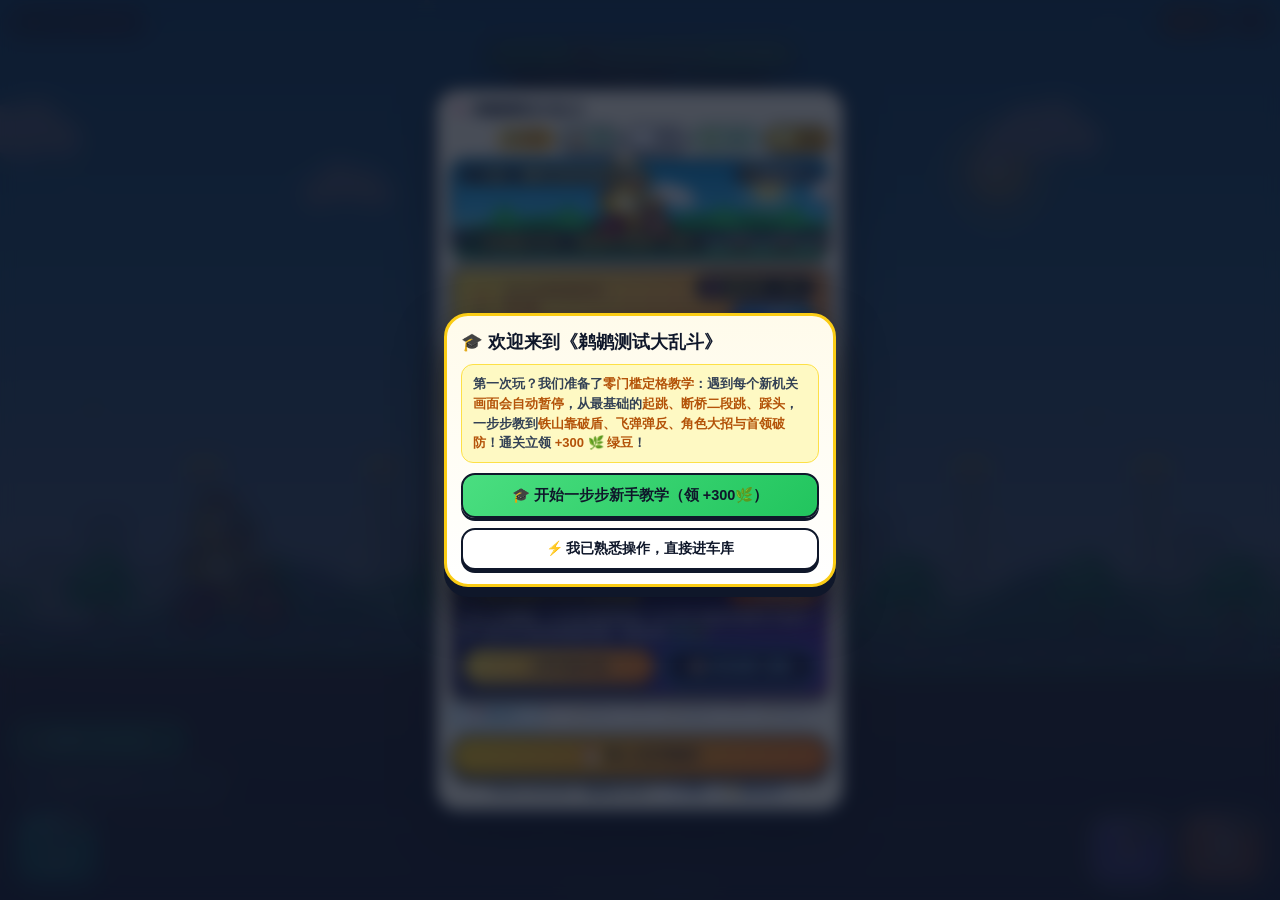
==== commit 82be87a1: "v8.4: Zero-overload 7-step freeze-frame progressive tutorial with step-by-step button unlocking & mi" ====
--- a/index.html
+++ b/index.html
@@ -7,7 +7,7 @@
   <meta name="apple-mobile-web-app-status-bar-style" content="black-translucent" />
   <title>鹈鹕测试大乱斗</title>
   <link rel="icon" type="image/png" href="[data-uri]" />
-  <link rel="stylesheet" href="/css/style.css?v=8.3" />
+  <link rel="stylesheet" href="/css/style.css?v=8.4" />
 </head>
 <body>
   <div id="appStage">
@@ -95,18 +95,26 @@
     <button class="dash-pill" id="inRunDash800">☄️ 开局冲800m (2000🌿)</button>
   </div>
 
-  <!-- INTERACTIVE 4-STEP HANDS-ON TUTORIAL COACH HUD -->
+  <!-- PROGRESSIVE STEP-BY-STEP FREEZE-FRAME TUTORIAL COACH HUD (v8.4) -->
   <div id="tutorialCoachHud" class="tutorial-coach-hud hidden">
     <div class="tut-coach-top">
-      <span class="tut-step-badge" id="tutStepBadge">🎓 新手教程 1/4</span>
-      <button class="tut-skip-btn" id="tutSkipRunBtn" type="button">⏭️ 跳过教程</button>
-    </div>
-    <div class="tut-coach-main" id="tutCoachMainTxt">连按两次跳跃完成空中二段跳！</div>
-    <div class="tut-dots-row">
+      <div style="display:flex;align-items:center;gap:7px;flex-wrap:wrap;">
+        <span class="tut-step-badge" id="tutStepBadge">🎓 基础教学 1/7</span>
+        <span class="tut-pause-pill hidden" id="tutPauseBadge">⏸️ 画面已暂停 · 按提示操作继续</span>
+      </div>
+      <button class="tut-skip-btn" id="tutSkipRunBtn" type="button">⏭️ 退出教程</button>
+    </div>
+    <div class="tut-coach-title" id="tutCoachTitleTxt">认识自动骑行与一段起跳</div>
+    <div class="tut-coach-main" id="tutCoachMainTxt">小车会自动向前行驶，遇到障碍按【空格键 / 起跳】跃过！</div>
+    <div class="tut-action-cta" id="tutCoachActionCta">👉 请按键盘 【空格键】 或点击左下角 【⬆️ 起跳】</div>
+    <div class="tut-dots-row" id="tutDotsRow">
       <span class="tut-dot active" id="tutDot1"></span>
       <span class="tut-dot" id="tutDot2"></span>
       <span class="tut-dot" id="tutDot3"></span>
       <span class="tut-dot" id="tutDot4"></span>
+      <span class="tut-dot" id="tutDot5"></span>
+      <span class="tut-dot" id="tutDot6"></span>
+      <span class="tut-dot" id="tutDot7"></span>
     </div>
   </div>
 
@@ -687,14 +695,32 @@
         <span class="modal-title">🎓 欢迎来到《鹈鹕测试大乱斗》</span>
       </div>
       <div class="tut-welcome-desc">
-        本作为快节奏<b>动作弹反 + 搞笑跑酷 + 双人互坑</b>小游戏！花 <b>30 秒</b>体验实操教学（二段跳、铁山靠破盾、<b>子弹时间完美弹反</b>、角色大招），通关立领 <b>+300 🌿 启动绿豆</b>！
-      </div>
-      <button class="pause-btn primary" id="tutStartWelcomeBtn" type="button" style="font-size:14.5px;padding:11px 14px;">🚀 开始 30 秒实操教程（领 +300🌿）</button>
-      <button class="pause-btn" id="tutSkipWelcomeBtn" type="button">⚡ 我是老手，直接进车库</button>
-    </div>
-  </div>
-  </div>
-
-  <script type="module" src="/js/main.js?v=8.3"></script>
+        第一次玩？我们准备了<b>零门槛定格教学</b>：遇到每个新机关<b>画面会自动暂停</b>，从最基础的<b>起跳、断桥二段跳、踩头</b>，一步步教到<b>铁山靠破盾、飞弹弹反、角色大招与首领破防</b>！通关立领 <b>+300 🌿 绿豆</b>！
+      </div>
+      <button class="pause-btn primary" id="tutStartWelcomeBtn" type="button" style="font-size:14.5px;padding:11px 14px;">🎓 开始一步步新手教学（领 +300🌿）</button>
+      <button class="pause-btn" id="tutSkipWelcomeBtn" type="button">⚡ 我已熟悉操作，直接进车库</button>
+    </div>
+  </div>
+
+  <!-- TUTORIAL GRADUATION SUMMARY & RECAP MODAL -->
+  <div class="overlay hidden" id="tutorialGradOverlay">
+    <div class="modal-card tut-grad-card">
+      <div class="modal-head">
+        <span class="modal-title">🎉 恭喜毕业！全部操作已掌握</span>
+      </div>
+      <div class="tut-grad-reward" id="tutGradRewardBanner">🎁 新手毕业礼 +300 🌿 绿豆已入账！</div>
+      <div class="tut-grad-list">
+        <div class="tgl-item"><b>⬆️ 起跳（空格）</b>：一段跳躲障碍 · 空中再按<b>二段跳</b>越断桥上滑轨 · 踩普通怪头顶</div>
+        <div class="tgl-item"><b>🐔 铁山靠（左键 / J）</b>：撞飞持盾怪与电网 · <b>弹反飞弹</b> · 首领红光冲撞时<b>破防打晕</b></div>
+        <div class="tgl-item"><b>✨ 角色大招（右键 / K）</b>：强力群攻清场 · 首领眩晕时开大招打出 <b>140% 暴击</b></div>
+        <div class="tgl-item"><b>☄️ 进阶补给（车库/局内）</b>：按住 <b>Shift</b> 开启无敌霸王冲刺 · 按 <b>H</b> 紧急回血</div>
+      </div>
+      <button class="pause-btn primary" id="tutGradStartRunBtn" type="button" style="font-size:14.5px;padding:11px 14px;">🚀 立即正式发车挑战！</button>
+      <button class="pause-btn" id="tutGradHubBtn" type="button">🏠 返回车库选角 / 升级</button>
+    </div>
+  </div>
+  </div>
+
+  <script type="module" src="/js/main.js?v=8.4"></script>
 </body>
 </html>
--- a/css/style.css
+++ b/css/style.css
@@ -2947,7 +2947,7 @@
   }
 }
 
-/* ==================== v8.3 INTERACTIVE TUTORIAL, DEATH RECAP & PVP INVITE LINK ==================== */
+/* ==================== v8.4 PROGRESSIVE ZERO-OVERLOAD FREEZE-FRAME TUTORIAL ==================== */
 .tut-hub-pill {
   background: linear-gradient(135deg, #fef08a, #fbbf24) !important;
   color: #78350f !important;
@@ -2959,41 +2959,67 @@
   transform: translateY(1px);
 }
 
+/* Zero Information Overload: Hide all advanced HUD bars & locked buttons during Tutorial! */
+html.tutorial-clean-mode .hud-top > .hud-pill,
+html.tutorial-clean-mode #pauseBtn,
+html.tutorial-clean-mode #singleHudRow,
+html.tutorial-clean-mode #feverRow,
+html.tutorial-clean-mode #hudHealBtn,
+html.tutorial-clean-mode #hyperDashBtn,
+html.tutorial-clean-mode #quickDashWrap {
+  display: none !important;
+}
+html.tutorial-clean-mode:not(.tutorial-boss-stage) .hp-center-row {
+  display: none !important;
+}
+.tut-hidden-ctrl {
+  opacity: 0 !important;
+  pointer-events: none !important;
+  transform: scale(0.55) translateY(20px) !important;
+  transition: opacity 0.25s ease, transform 0.28s cubic-bezier(0.34, 1.56, 0.64, 1) !important;
+}
+.tut-unlock-pop {
+  animation: tutUnlockBounce 0.45s cubic-bezier(0.34, 1.56, 0.64, 1);
+}
+@keyframes tutUnlockBounce {
+  0% { transform: scale(0.4); opacity: 0; }
+  70% { transform: scale(1.15); opacity: 1; }
+  100% { transform: scale(1); opacity: 1; }
+}
+
 .tutorial-coach-hud {
   position: absolute;
-  top: max(112px, calc(env(safe-area-inset-top, 8px) + 104px));
+  top: max(14px, calc(env(safe-area-inset-top, 8px) + 8px));
   left: 50%;
   transform: translateX(-50%);
-  width: min(92%, 445px);
+  width: min(94%, 490px);
   z-index: 36;
-  background: linear-gradient(145deg, rgba(15, 23, 42, 0.94), rgba(30, 41, 59, 0.92));
+  background: linear-gradient(145deg, rgba(15, 23, 42, 0.96), rgba(30, 41, 59, 0.95));
   border: 2.5px solid #facc15;
-  border-radius: 18px;
-  padding: 10px 14px 9px;
-  box-shadow: 0 10px 26px rgba(0, 0, 0, 0.45), 0 0 18px rgba(250, 204, 21, 0.35);
+  border-radius: 20px;
+  padding: 12px 16px 11px;
+  box-shadow: 0 14px 32px rgba(0, 0, 0, 0.55), 0 0 20px rgba(250, 204, 21, 0.28);
   color: #f8fafc;
   pointer-events: auto;
-  backdrop-filter: blur(8px);
-  transition: transform 0.2s ease, border-color 0.2s ease;
+  backdrop-filter: blur(10px);
+  transition: top 0.25s ease, border-color 0.2s ease, box-shadow 0.2s ease;
+}
+html.tutorial-boss-stage .tutorial-coach-hud {
+  top: max(84px, calc(env(safe-area-inset-top, 8px) + 78px));
 }
 .tutorial-coach-hud.hidden {
   display: none !important;
 }
 .tutorial-coach-hud.parry-alert {
   border-color: #4ade80;
-  box-shadow: 0 10px 28px rgba(0, 0, 0, 0.5), 0 0 26px rgba(74, 222, 128, 0.68);
-  animation: tutCoachPulse 0.55s ease-in-out infinite alternate;
-}
-@keyframes tutCoachPulse {
-  0% { transform: translateX(-50%) scale(1); }
-  100% { transform: translateX(-50%) scale(1.035); }
+  box-shadow: 0 16px 36px rgba(0, 0, 0, 0.65), 0 0 30px rgba(74, 222, 128, 0.65);
 }
 .tut-coach-top {
   display: flex;
   align-items: center;
   justify-content: space-between;
   gap: 8px;
-  margin-bottom: 5px;
+  margin-bottom: 6px;
 }
 .tut-step-badge {
   display: inline-flex;
@@ -3001,50 +3027,96 @@
   gap: 4px;
   background: linear-gradient(135deg, #facc15, #f59e0b);
   color: #0f172a;
-  font-size: 11.5px;
+  font-size: 12px;
+  font-weight: 900;
+  padding: 2.5px 10px;
+  border-radius: 999px;
+}
+.tut-pause-pill {
+  display: inline-flex;
+  align-items: center;
+  background: rgba(34, 197, 94, 0.22);
+  color: #86efac;
+  border: 1.5px solid #4ade80;
+  font-size: 11px;
   font-weight: 900;
   padding: 2px 9px;
   border-radius: 999px;
+  animation: tutPauseBlink 0.9s ease-in-out infinite alternate;
+}
+.tut-pause-pill.hidden {
+  display: none !important;
+}
+@keyframes tutPauseBlink {
+  0% { opacity: 0.78; }
+  100% { opacity: 1; box-shadow: 0 0 10px rgba(74, 222, 128, 0.5); }
 }
 .tut-skip-btn {
   background: rgba(255, 255, 255, 0.12);
   color: #cbd5e1;
-  border: 1px solid rgba(255, 255, 255, 0.24);
-  border-radius: 999px;
-  padding: 2.5px 9px;
-  font-size: 11px;
+  border: 1px solid rgba(255, 255, 255, 0.26);
+  border-radius: 999px;
+  padding: 3px 10px;
+  font-size: 11.5px;
   font-weight: 800;
   cursor: pointer;
+  flex-shrink: 0;
 }
 .tut-skip-btn:hover {
   background: rgba(255, 255, 255, 0.22);
   color: #ffffff;
 }
+.tut-coach-title {
+  font-size: 15.5px;
+  font-weight: 900;
+  color: #fde047;
+  margin-bottom: 4px;
+  letter-spacing: 0.2px;
+}
 .tut-coach-main {
   font-size: 13.5px;
-  font-weight: 900;
-  line-height: 1.42;
-  color: #fef9c3;
-  text-shadow: 0 1px 2px rgba(0, 0, 0, 0.65);
+  font-weight: 700;
+  line-height: 1.5;
+  color: #f1f5f9;
 }
 .tut-coach-main b {
-  color: #4ade80;
+  color: #fef08a;
+  font-weight: 900;
+}
+.tut-action-cta {
+  margin-top: 8px;
+  background: rgba(74, 222, 128, 0.16);
+  border: 1.5px solid rgba(74, 222, 128, 0.68);
+  color: #bbf7d0;
+  border-radius: 11px;
+  padding: 6px 10px;
+  font-size: 13px;
+  font-weight: 900;
+  text-align: center;
+}
+.tut-action-cta.waiting-ride {
+  background: rgba(148, 163, 184, 0.14);
+  border-color: rgba(148, 163, 184, 0.35);
+  color: #cbd5e1;
+}
+.tut-action-cta b {
+  color: #fde047;
 }
 .tut-dots-row {
   display: flex;
   justify-content: center;
-  gap: 7px;
-  margin-top: 7px;
+  gap: 6px;
+  margin-top: 8px;
 }
 .tut-dot {
-  width: 24px;
+  width: 18px;
   height: 5px;
   border-radius: 999px;
-  background: rgba(148, 163, 184, 0.35);
+  background: rgba(148, 163, 184, 0.32);
   transition: all 0.22s ease;
 }
 .tut-dot.active {
-  width: 36px;
+  width: 32px;
   background: #facc15;
   box-shadow: 0 0 8px rgba(250, 204, 21, 0.8);
 }
@@ -3053,22 +3125,70 @@
 }
 
 html.landscape-mode .tutorial-coach-hud {
-  top: 58px;
-  width: min(68%, 420px);
-  padding: 7px 12px;
+  top: 10px;
+  width: min(72%, 460px);
+  padding: 8px 13px;
+}
+html.landscape-mode.tutorial-boss-stage .tutorial-coach-hud {
+  top: 62px;
+}
+html.landscape-mode .tut-coach-title {
+  font-size: 13.5px;
 }
 html.landscape-mode .tut-coach-main {
   font-size: 12px;
 }
+html.landscape-mode .tut-action-cta {
+  padding: 4px 8px;
+  font-size: 11.8px;
+  margin-top: 5px;
+}
 
 .tut-spotlight {
-  outline: 3.5px solid #fde047 !important;
-  box-shadow: 0 0 0 6px rgba(250, 204, 21, 0.38), 0 0 24px rgba(74, 222, 128, 0.85) !important;
-  animation: tutBtnRing 0.55s ease-in-out infinite alternate !important;
+  outline: 4px solid #fde047 !important;
+  box-shadow: 0 0 0 8px rgba(250, 204, 21, 0.42), 0 0 30px rgba(74, 222, 128, 0.95) !important;
+  animation: tutBtnRing 0.52s ease-in-out infinite alternate !important;
+  z-index: 40 !important;
 }
 @keyframes tutBtnRing {
   0% { transform: scale(1); }
-  100% { transform: scale(1.08); }
+  100% { transform: scale(1.1); }
+}
+
+.tut-grad-card {
+  max-width: 410px;
+  border: 3px solid #4ade80;
+  background: linear-gradient(180deg, #f0fdf4 0%, #ffffff 100%);
+  gap: 9px;
+}
+.tut-grad-reward {
+  background: linear-gradient(135deg, #dcfce7, #fef9c3);
+  border: 1.5px solid #4ade80;
+  color: #166534;
+  font-size: 13px;
+  font-weight: 900;
+  text-align: center;
+  padding: 6px 10px;
+  border-radius: 10px;
+}
+.tut-grad-list {
+  display: flex;
+  flex-direction: column;
+  gap: 6px;
+}
+.tgl-item {
+  background: #f8fafc;
+  border: 1.5px solid #e2e8f0;
+  border-radius: 10px;
+  padding: 6.5px 9px;
+  font-size: 12px;
+  line-height: 1.42;
+  color: #334155;
+  font-weight: 700;
+}
+.tgl-item b {
+  color: #0f172a;
+  font-weight: 900;
 }
 
 .death-recap-box {
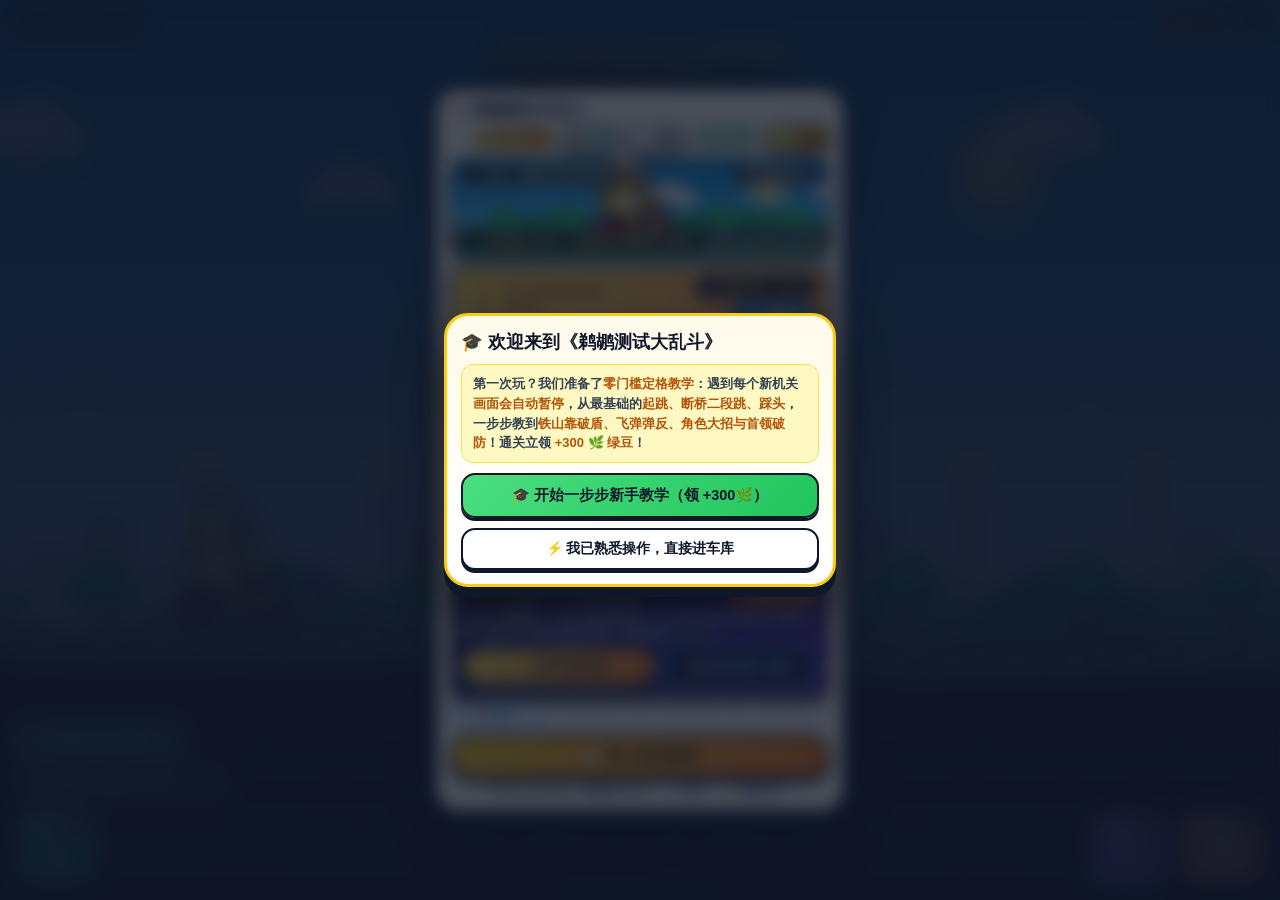
==== commit b9f130d3: "v8.5: Generous 68px stomp hitbox, 4-mob stomp carpet + defeat hook to eliminate Step 3 loop, rename " ====
--- a/index.html
+++ b/index.html
@@ -7,7 +7,7 @@
   <meta name="apple-mobile-web-app-status-bar-style" content="black-translucent" />
   <title>鹈鹕测试大乱斗</title>
   <link rel="icon" type="image/png" href="[data-uri]" />
-  <link rel="stylesheet" href="/css/style.css?v=8.4" />
+  <link rel="stylesheet" href="/css/style.css?v=8.5" />
 </head>
 <body>
   <div id="appStage">
@@ -198,7 +198,7 @@
         <span class="hub-logo" id="hubTitleText">🦩 鹈鹕测试大乱斗</span>
         <div class="hub-head-right">
           <button class="cloud-pill-btn mobile-orient-btn orient-hub-pill" id="hubOrientBtn" type="button" title="手动切换手机横屏/竖屏版本">🔄 横屏版</button>
-          <button class="cloud-pill-btn tut-hub-pill" id="hubTutorialBtn" type="button" title="进入30秒实操新手教程">🎓 教程</button>
+          <button class="cloud-pill-btn tut-hub-pill" id="hubTutorialBtn" type="button" title="进入一步步实操新手教程">🎓 新手教程</button>
           <button class="cloud-pill-btn" id="hubShareBtn" style="background:#dcfce7;color:#166534;">📤 分享</button>
           <button class="cloud-pill-btn" id="hubAccountBtn">☁️ 存档</button>
           <span class="wallet-chip wallet-clickable" id="hubWalletChip" title="点击打开绿豆充值商城">🌿 <span id="walletText">0</span></span>
@@ -721,6 +721,6 @@
   </div>
   </div>
 
-  <script type="module" src="/js/main.js?v=8.4"></script>
+  <script type="module" src="/js/main.js?v=8.5"></script>
 </body>
 </html>
--- a/css/style.css
+++ b/css/style.css
@@ -3005,7 +3005,7 @@
   transition: top 0.25s ease, border-color 0.2s ease, box-shadow 0.2s ease;
 }
 html.tutorial-boss-stage .tutorial-coach-hud {
-  top: max(84px, calc(env(safe-area-inset-top, 8px) + 78px));
+  top: max(104px, calc(env(safe-area-inset-top, 8px) + 96px));
 }
 .tutorial-coach-hud.hidden {
   display: none !important;
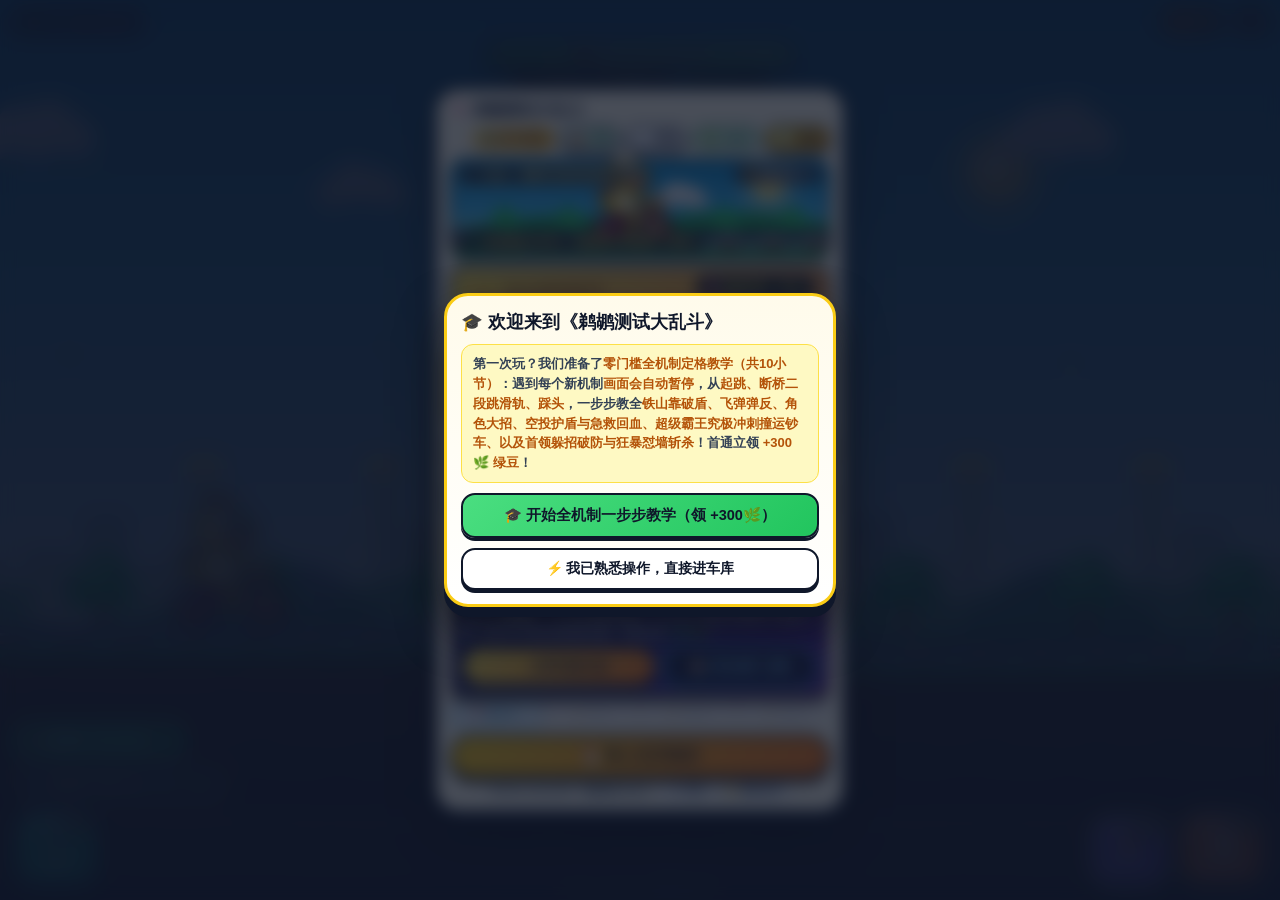
==== commit b69f240c: "v8.7: Complete 10-step full-curriculum progressive tutorial (ikun slam-dribble fix, all 5 heroes ver" ====
--- a/index.html
+++ b/index.html
@@ -7,7 +7,7 @@
   <meta name="apple-mobile-web-app-status-bar-style" content="black-translucent" />
   <title>鹈鹕测试大乱斗</title>
   <link rel="icon" type="image/png" href="[data-uri]" />
-  <link rel="stylesheet" href="/css/style.css?v=8.5" />
+  <link rel="stylesheet" href="/css/style.css?v=8.7" />
 </head>
 <body>
   <div id="appStage">
@@ -115,6 +115,9 @@
       <span class="tut-dot" id="tutDot5"></span>
       <span class="tut-dot" id="tutDot6"></span>
       <span class="tut-dot" id="tutDot7"></span>
+      <span class="tut-dot" id="tutDot8"></span>
+      <span class="tut-dot" id="tutDot9"></span>
+      <span class="tut-dot" id="tutDot10"></span>
     </div>
   </div>
 
@@ -695,9 +698,9 @@
         <span class="modal-title">🎓 欢迎来到《鹈鹕测试大乱斗》</span>
       </div>
       <div class="tut-welcome-desc">
-        第一次玩？我们准备了<b>零门槛定格教学</b>：遇到每个新机关<b>画面会自动暂停</b>，从最基础的<b>起跳、断桥二段跳、踩头</b>，一步步教到<b>铁山靠破盾、飞弹弹反、角色大招与首领破防</b>！通关立领 <b>+300 🌿 绿豆</b>！
-      </div>
-      <button class="pause-btn primary" id="tutStartWelcomeBtn" type="button" style="font-size:14.5px;padding:11px 14px;">🎓 开始一步步新手教学（领 +300🌿）</button>
+        第一次玩？我们准备了<b>零门槛全机制定格教学（共10小节）</b>：遇到每个新机制<b>画面会自动暂停</b>，从<b>起跳、断桥二段跳滑轨、踩头</b>，一步步教全<b>铁山靠破盾、飞弹弹反、角色大招、空投护盾与急救回血、超级霸王究极冲刺撞运钞车、以及首领躲招破防与狂暴怼墙斩杀</b>！首通立领 <b>+300 🌿 绿豆</b>！
+      </div>
+      <button class="pause-btn primary" id="tutStartWelcomeBtn" type="button" style="font-size:14.5px;padding:11px 14px;">🎓 开始全机制一步步教学（领 +300🌿）</button>
       <button class="pause-btn" id="tutSkipWelcomeBtn" type="button">⚡ 我已熟悉操作，直接进车库</button>
     </div>
   </div>
@@ -706,14 +709,14 @@
   <div class="overlay hidden" id="tutorialGradOverlay">
     <div class="modal-card tut-grad-card">
       <div class="modal-head">
-        <span class="modal-title">🎉 恭喜毕业！全部操作已掌握</span>
+        <span class="modal-title">🎉 恭喜毕业！全部机制已掌握</span>
       </div>
       <div class="tut-grad-reward" id="tutGradRewardBanner">🎁 新手毕业礼 +300 🌿 绿豆已入账！</div>
       <div class="tut-grad-list">
-        <div class="tgl-item"><b>⬆️ 起跳（空格）</b>：一段跳躲障碍 · 空中再按<b>二段跳</b>越断桥上滑轨 · 踩普通怪头顶</div>
-        <div class="tgl-item"><b>🐔 铁山靠（左键 / J）</b>：撞飞持盾怪与电网 · <b>弹反飞弹</b> · 首领红光冲撞时<b>破防打晕</b></div>
-        <div class="tgl-item"><b>✨ 角色大招（右键 / K）</b>：强力群攻清场 · 首领眩晕时开大招打出 <b>140% 暴击</b></div>
-        <div class="tgl-item"><b>☄️ 进阶补给（车库/局内）</b>：按住 <b>Shift</b> 开启无敌霸王冲刺 · 按 <b>H</b> 紧急回血</div>
+        <div class="tgl-item"><b>⬆️ 起跳（空格）</b>：一段跳躲障与首领波 · 空中再按<b>二段跳</b>上滑轨 · 踩普通怪头顶</div>
+        <div class="tgl-item"><b>🐔 铁山靠（左键 / J）</b>：破盾清电网与雪球 · <b>完美弹反飞弹</b> · 首领发光扑击<b>破防打晕</b></div>
+        <div class="tgl-item"><b>✨ 角色大招（右键 / K）</b>：强力群攻清怪与运钞车 · 首领眩晕时开大享 <b>140% 暴击</b></div>
+        <div class="tgl-item"><b>☄️ 霸王冲刺（Shift）与 🧰 急救包（H）</b>：按住 Shift <b>无敌铺桥并把狂暴首领怼墙削血</b> · 按 H 紧急回 100 血</div>
       </div>
       <button class="pause-btn primary" id="tutGradStartRunBtn" type="button" style="font-size:14.5px;padding:11px 14px;">🚀 立即正式发车挑战！</button>
       <button class="pause-btn" id="tutGradHubBtn" type="button">🏠 返回车库选角 / 升级</button>
@@ -721,6 +724,6 @@
   </div>
   </div>
 
-  <script type="module" src="/js/main.js?v=8.5"></script>
+  <script type="module" src="/js/main.js?v=8.7"></script>
 </body>
 </html>
--- a/css/style.css
+++ b/css/style.css
@@ -2959,17 +2959,21 @@
   transform: translateY(1px);
 }
 
-/* Zero Information Overload: Hide all advanced HUD bars & locked buttons during Tutorial! */
+/* Zero Information Overload: Unlock HUD bars & buttons strictly step-by-step during Tutorial! */
 html.tutorial-clean-mode .hud-top > .hud-pill,
 html.tutorial-clean-mode #pauseBtn,
 html.tutorial-clean-mode #singleHudRow,
-html.tutorial-clean-mode #feverRow,
-html.tutorial-clean-mode #hudHealBtn,
-html.tutorial-clean-mode #hyperDashBtn,
 html.tutorial-clean-mode #quickDashWrap {
   display: none !important;
 }
-html.tutorial-clean-mode:not(.tutorial-boss-stage) .hp-center-row {
+html.tutorial-clean-mode:not(.tutorial-hp-unlocked) .hp-center-row {
+  display: none !important;
+}
+html.tutorial-clean-mode:not(.tutorial-heal-unlocked) #hudHealBtn {
+  display: none !important;
+}
+html.tutorial-clean-mode:not(.tutorial-hyper-unlocked) #hyperDashBtn,
+html.tutorial-clean-mode:not(.tutorial-hyper-unlocked) #feverRow {
   display: none !important;
 }
 .tut-hidden-ctrl {
@@ -3004,8 +3008,14 @@
   backdrop-filter: blur(10px);
   transition: top 0.25s ease, border-color 0.2s ease, box-shadow 0.2s ease;
 }
+html.tutorial-hp-unlocked .tutorial-coach-hud {
+  top: max(68px, calc(env(safe-area-inset-top, 8px) + 60px));
+}
+html.tutorial-hyper-unlocked .tutorial-coach-hud {
+  top: max(94px, calc(env(safe-area-inset-top, 8px) + 86px));
+}
 html.tutorial-boss-stage .tutorial-coach-hud {
-  top: max(104px, calc(env(safe-area-inset-top, 8px) + 96px));
+  top: max(134px, calc(env(safe-area-inset-top, 8px) + 126px));
 }
 .tutorial-coach-hud.hidden {
   display: none !important;
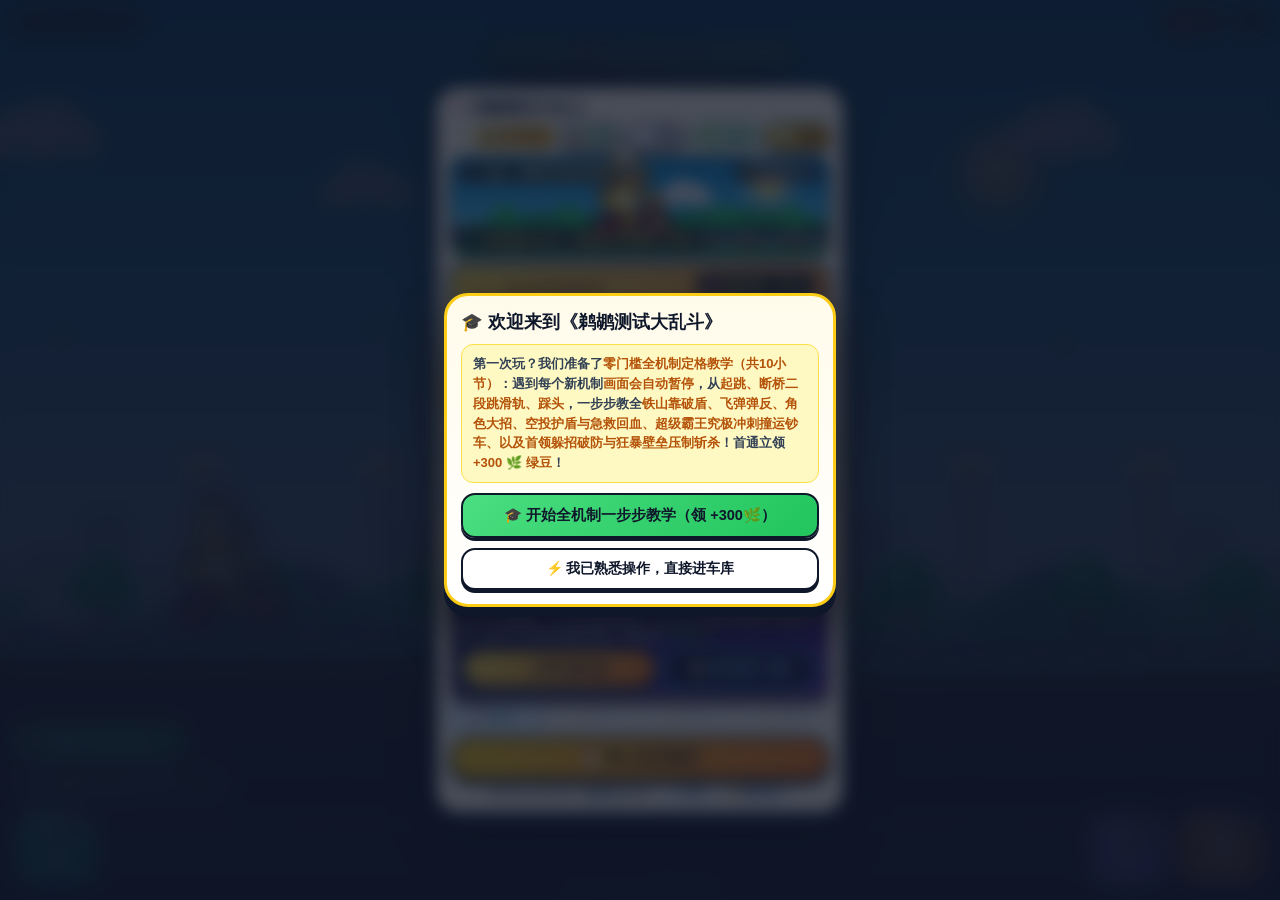
==== commit 5ec3583f: "feat(v8.8): add 7-step freeze-frame PvP tutorial & polish in-game arcade terminology" ====
--- a/index.html
+++ b/index.html
@@ -7,7 +7,7 @@
   <meta name="apple-mobile-web-app-status-bar-style" content="black-translucent" />
   <title>鹈鹕测试大乱斗</title>
   <link rel="icon" type="image/png" href="[data-uri]" />
-  <link rel="stylesheet" href="/css/style.css?v=8.7" />
+  <link rel="stylesheet" href="/css/style.css?v=8.8" />
 </head>
 <body>
   <div id="appStage">
@@ -214,7 +214,7 @@
         <canvas id="hubPreviewCanvas"></canvas>
         <span class="earphone-tip-tag">🎧 小贴士：佩戴耳机游戏体验更佳</span>
         <span class="best-tag" id="bestDistLabel">🏆 单命 0m</span>
-        <span class="preview-tag" id="heroPerkTag">🐉 平A[铁山靠] · 天赋[超长喷火]</span>
+        <span class="preview-tag" id="heroPerkTag">🐉 近战[铁山靠] · 大招[超长喷火]</span>
       </div>
 
       <!-- PRIMARY COMPETITIVE METRIC: Single-Life Survival Best Record + Global Server Leaderboard -->
@@ -262,7 +262,7 @@
       <div class="pvp-hub-promo-card" id="pvpHubPromoCard">
         <div class="pvp-promo-head">
           <span class="pvp-promo-title">⚔️ 双人实时 PvP 互坑竞速</span>
-          <span class="pvp-promo-badge">🔥 联机新模式</span>
+          <button class="pvp-tut-promo-pill" id="pvpHubTutorialBtn" type="button" title="进入双人竞速一步步实操新手教程">🎓 竞速新手教程</button>
         </div>
         <div class="pvp-promo-desc">
           3.5km 同屏飙车 · 3D 弹力麻花绳拉扯 · 右上角 60 帧实时偷看对手破防小窗 · 泥头车/少林钟/奶蛙群互砸，夺冠立得 <b>+500🌿</b>！
@@ -628,6 +628,7 @@
       <div class="party-hero-picker" id="partyHeroPicker"></div>
 
       <div id="partyLobbyEntryView" style="display:flex;flex-direction:column;gap:8px;">
+        <button class="party-tut-cta" id="partyLobbyTutorialBtn" type="button">🎓 双人竞速新手教程（首通领 +200🌿）</button>
         <button class="party-main-cta" id="partyQuickMatchBtn" type="button">⚡ 快速匹配</button>
         <button class="party-bot-cta" id="partyInstantBotBtn" type="button">🤖 人机开跑</button>
         <div class="party-room-split">
@@ -698,7 +699,7 @@
         <span class="modal-title">🎓 欢迎来到《鹈鹕测试大乱斗》</span>
       </div>
       <div class="tut-welcome-desc">
-        第一次玩？我们准备了<b>零门槛全机制定格教学（共10小节）</b>：遇到每个新机制<b>画面会自动暂停</b>，从<b>起跳、断桥二段跳滑轨、踩头</b>，一步步教全<b>铁山靠破盾、飞弹弹反、角色大招、空投护盾与急救回血、超级霸王究极冲刺撞运钞车、以及首领躲招破防与狂暴怼墙斩杀</b>！首通立领 <b>+300 🌿 绿豆</b>！
+        第一次玩？我们准备了<b>零门槛全机制定格教学（共10小节）</b>：遇到每个新机制<b>画面会自动暂停</b>，从<b>起跳、断桥二段跳滑轨、踩头</b>，一步步教全<b>铁山靠破盾、飞弹弹反、角色大招、空投护盾与急救回血、超级霸王究极冲刺撞运钞车、以及首领躲招破防与狂暴壁垒压制斩杀</b>！首通立领 <b>+300 🌿 绿豆</b>！
       </div>
       <button class="pause-btn primary" id="tutStartWelcomeBtn" type="button" style="font-size:14.5px;padding:11px 14px;">🎓 开始全机制一步步教学（领 +300🌿）</button>
       <button class="pause-btn" id="tutSkipWelcomeBtn" type="button">⚡ 我已熟悉操作，直接进车库</button>
@@ -716,14 +717,35 @@
         <div class="tgl-item"><b>⬆️ 起跳（空格）</b>：一段跳躲障与首领波 · 空中再按<b>二段跳</b>上滑轨 · 踩普通怪头顶</div>
         <div class="tgl-item"><b>🐔 铁山靠（左键 / J）</b>：破盾清电网与雪球 · <b>完美弹反飞弹</b> · 首领发光扑击<b>破防打晕</b></div>
         <div class="tgl-item"><b>✨ 角色大招（右键 / K）</b>：强力群攻清怪与运钞车 · 首领眩晕时开大享 <b>140% 暴击</b></div>
-        <div class="tgl-item"><b>☄️ 霸王冲刺（Shift）与 🧰 急救包（H）</b>：按住 Shift <b>无敌铺桥并把狂暴首领怼墙削血</b> · 按 H 紧急回 100 血</div>
+        <div class="tgl-item"><b>☄️ 霸王冲刺（Shift）与 🧰 急救包（H）</b>：按住 Shift <b>无敌铺桥并展开钢铁壁垒压制狂暴首领削血</b> · 按 H 紧急回 100 血</div>
       </div>
       <button class="pause-btn primary" id="tutGradStartRunBtn" type="button" style="font-size:14.5px;padding:11px 14px;">🚀 立即正式发车挑战！</button>
       <button class="pause-btn" id="tutGradHubBtn" type="button">🏠 返回车库选角 / 升级</button>
     </div>
   </div>
-  </div>
-
-  <script type="module" src="/js/main.js?v=8.7"></script>
+
+  <!-- PVP RACE TUTORIAL GRADUATION SUMMARY MODAL -->
+  <div class="overlay hidden" id="pvpTutorialGradOverlay">
+    <div class="modal-card tut-grad-card pvp-grad-card">
+      <div class="modal-head">
+        <span class="modal-title">🏆 双人竞速毕业！互坑秘籍全掌握</span>
+      </div>
+      <div class="tut-grad-reward" id="pvpTutGradRewardBanner">🎁 竞速首通奖励 +200 🌿 绿豆已入账！</div>
+      <div class="tut-grad-list">
+        <div class="tgl-item"><b>🌟 涡轮环与超级冲刺（Shift）</b>：跳穿<b>高空涡轮加速环</b>提速回能 · 按住左侧<b>免费冲刺条</b>极速爆发</div>
+        <div class="tgl-item"><b>🔗 弹力牵引绳与实况小窗</b>：落后可借<b>绳索弹性拉力</b>追赶 · <b>右上角小窗</b>60帧实时观看对手血量与破防</div>
+        <div class="tgl-item"><b>🎁 双槽整蛊攻防（1/Q · 2/E）</b>：吃盲盒射<b>泥头车/少林钟/奶蛙群</b> · 遇来袭预警开<b>铁锅反弹 / 金钟罩</b>免伤反杀</div>
+        <div class="tgl-item"><b>⚔️ 贴脸破防与鹈鹕救援</b>：并排用<b>铁山靠/大招</b>打空对手100血使其<b>龟速爬行</b> · 坠坑/被打爆均有<b>鹈鹕1.3秒兜底救回</b></div>
+      </div>
+      <button class="pause-btn primary" id="pvpTutGradMatchBtn" type="button" style="font-size:14.5px;padding:11px 14px;">⚡ 立即全服匹配对战（夺冠 +500🌿）</button>
+      <div class="go-btn-row">
+        <button class="pause-btn" id="pvpTutGradBotBtn" type="button" style="background:linear-gradient(135deg,#38bdf8,#22c55e);color:#0f172a;">🤖 先跟人机实战一局</button>
+        <button class="pause-btn warn" id="pvpTutGradHubBtn" type="button">🏠 联机大厅 / 车库</button>
+      </div>
+    </div>
+  </div>
+  </div>
+
+  <script type="module" src="/js/main.js?v=8.8"></script>
 </body>
 </html>
--- a/css/style.css
+++ b/css/style.css
@@ -3276,3 +3276,87 @@
   }
 }
 
+/* ==================== v8.8 PVP PROGRESSIVE FREEZE-FRAME TUTORIAL ==================== */
+.pvp-tut-promo-pill {
+  background: linear-gradient(135deg, #fde047, #f59e0b);
+  color: #0f172a;
+  border: 2px solid #0f172a;
+  border-radius: 999px;
+  padding: 2.5px 10px;
+  font-size: 11.5px;
+  font-weight: 900;
+  cursor: pointer;
+  box-shadow: 0 2px 0 #0f172a, 0 0 12px rgba(250, 204, 21, 0.55);
+  white-space: nowrap;
+  transition: transform 0.1s ease;
+}
+.pvp-tut-promo-pill:hover {
+  filter: brightness(1.06);
+}
+.pvp-tut-promo-pill:active {
+  transform: translateY(1px);
+  box-shadow: 0 1px 0 #0f172a;
+}
+
+.party-tut-cta {
+  width: 100%;
+  padding: 10px 12px;
+  border-radius: 14px;
+  border: 2.5px solid #0f172a;
+  background: linear-gradient(135deg, #fef08a, #fbbf24);
+  color: #0f172a;
+  font-size: 13.8px;
+  font-weight: 900;
+  cursor: pointer;
+  box-shadow: 0 3px 0 #0f172a;
+}
+.party-tut-cta:active {
+  transform: translateY(2px);
+  box-shadow: 0 1px 0 #0f172a;
+}
+
+.pvp-grad-card {
+  max-width: 425px;
+  border-color: #eab308;
+  background: linear-gradient(180deg, #fefce8 0%, #ffffff 100%);
+}
+
+html.pvp-tutorial-mode:not(.pvp-tut-stamina-unlocked) #partyStaminaBtn {
+  display: none !important;
+}
+html.pvp-tutorial-mode:not(.pvp-tut-items-unlocked) #partyItemBar {
+  display: none !important;
+}
+
+html.pvp-tutorial-mode .tutorial-coach-hud {
+  top: max(68px, calc(env(safe-area-inset-top, 8px) + 60px));
+}
+html.pvp-tutorial-mode.tutorial-hp-unlocked .tutorial-coach-hud {
+  top: max(108px, calc(env(safe-area-inset-top, 8px) + 100px));
+}
+html.pvp-tutorial-mode .party-attack-banner {
+  top: max(258px, calc(env(safe-area-inset-top, 8px) + 250px));
+  z-index: 37;
+}
+html.landscape-mode.pvp-tutorial-mode .party-attack-banner {
+  top: auto;
+  bottom: 72px;
+}
+@media (min-width: 760px) and (max-width: 1140px) {
+  html.pvp-tutorial-mode .tutorial-coach-hud {
+    left: 16px;
+    transform: none;
+    width: min(57%, 455px);
+  }
+}
+html.landscape-mode.pvp-tutorial-mode .tutorial-coach-hud {
+  left: 14px;
+  transform: none;
+  top: 48px;
+  width: min(56%, 430px);
+}
+html.landscape-mode.pvp-tutorial-mode.tutorial-hp-unlocked .tutorial-coach-hud {
+  top: 66px;
+}
+
+
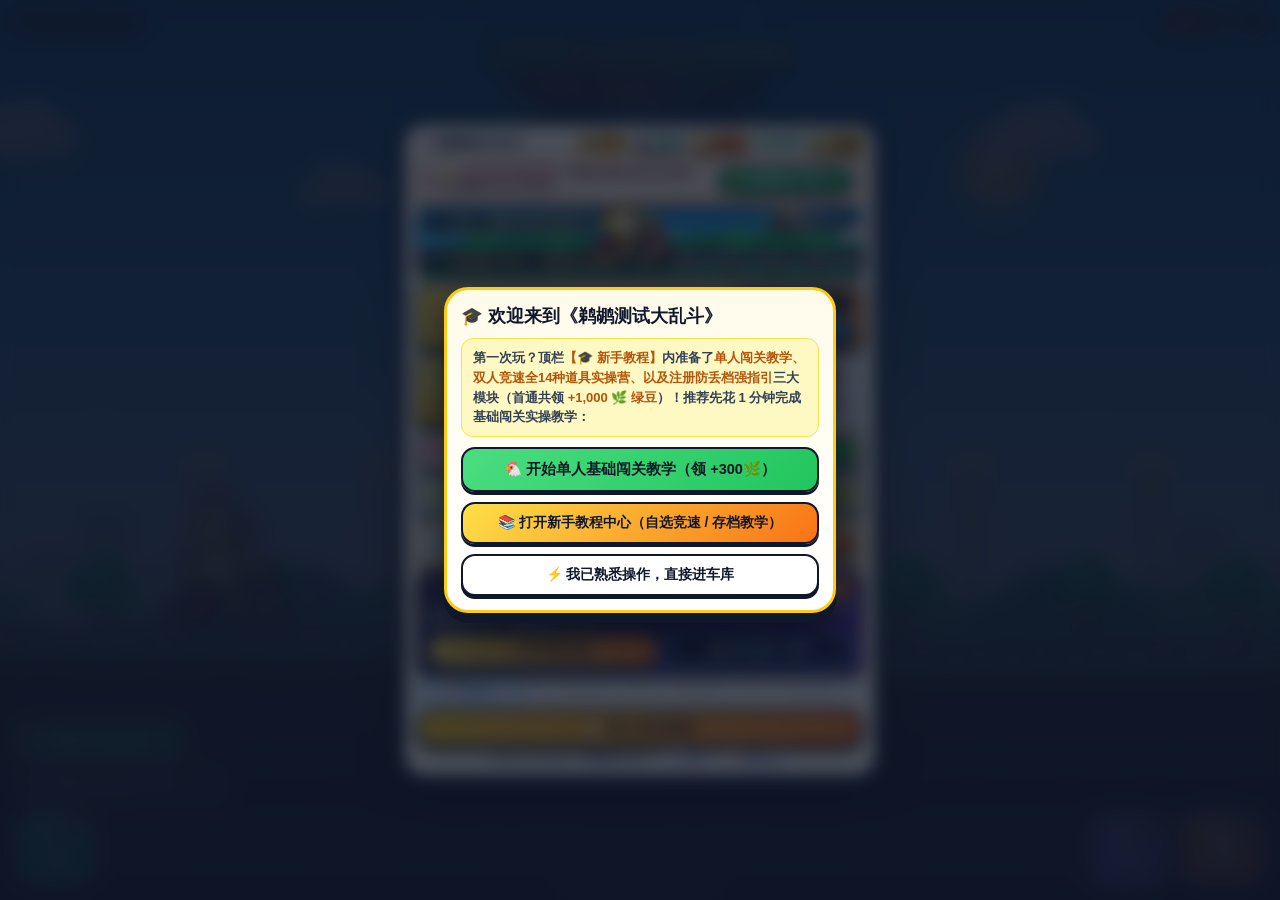
==== commit b08bc88f: "release(v9.0): 全道具大师班、实时观战、原房换角、断线刷新续跑、右拇指垂直道具栏与官方运营更新日志" ====
--- a/index.html
+++ b/index.html
@@ -7,7 +7,7 @@
   <meta name="apple-mobile-web-app-status-bar-style" content="black-translucent" />
   <title>鹈鹕测试大乱斗</title>
   <link rel="icon" type="image/png" href="[data-uri]" />
-  <link rel="stylesheet" href="/css/style.css?v=8.8" />
+  <link rel="stylesheet" href="/css/style.css?v=9.0" />
 </head>
 <body>
   <div id="appStage">
@@ -107,6 +107,10 @@
     <div class="tut-coach-title" id="tutCoachTitleTxt">认识自动骑行与一段起跳</div>
     <div class="tut-coach-main" id="tutCoachMainTxt">小车会自动向前行驶，遇到障碍按【空格键 / 起跳】跃过！</div>
     <div class="tut-action-cta" id="tutCoachActionCta">👉 请按键盘 【空格键】 或点击左下角 【⬆️ 起跳】</div>
+    <div class="tut-mastery-row hidden" id="tutMasteryRow">
+      <button class="tut-replay-btn" id="tutReplayStepBtn" type="button">🔄 再练一次本节道具</button>
+      <button class="tut-next-step-btn" id="tutNextStepBtn" type="button">✅ 已掌握 · 进入下一节 ▶ <kbd class="pc-key-inline">回车</kbd></button>
+    </div>
     <div class="tut-dots-row" id="tutDotsRow">
       <span class="tut-dot active" id="tutDot1"></span>
       <span class="tut-dot" id="tutDot2"></span>
@@ -185,6 +189,19 @@
     <div class="party-cd-num" id="partyCdNum">3</div>
   </div>
 
+  <!-- EARLY-FINISHER LIVE RIVAL SPECTATOR BROADCAST BAR (v9.0) -->
+  <div id="partySpectatorHud" class="party-spectator-hud hidden">
+    <div class="psh-top">
+      <span class="psh-champ" id="partySpecChampBadge">🥇 你已第1名冲线！</span>
+      <span class="psh-live-tag">🔴 正在实时观战对手</span>
+    </div>
+    <div class="psh-status" id="partySpecStatusTxt">🏃 对手正在全力蹬车追赶中……</div>
+    <div class="psh-actions">
+      <button class="psh-btn" id="partySpecOpenPodiumBtn" type="button">🏆 查看结算榜</button>
+      <button class="psh-btn primary hidden" id="partySpecTutDoneBtn" type="button">🎉 完成观战毕业（领 +500🌿）</button>
+    </div>
+  </div>
+
   <div id="partyAttackBanner" class="party-attack-banner hidden"></div>
 
   <div id="partyLawyerOverlay" class="party-lawyer-seal hidden">
@@ -200,13 +217,22 @@
       <div class="hub-head">
         <span class="hub-logo" id="hubTitleText">🦩 鹈鹕测试大乱斗</span>
         <div class="hub-head-right">
-          <button class="cloud-pill-btn mobile-orient-btn orient-hub-pill" id="hubOrientBtn" type="button" title="手动切换手机横屏/竖屏版本">🔄 横屏版</button>
-          <button class="cloud-pill-btn tut-hub-pill" id="hubTutorialBtn" type="button" title="进入一步步实操新手教程">🎓 新手教程</button>
+          <button class="cloud-pill-btn mobile-orient-btn orient-hub-pill" id="hubOrientBtn" type="button" title="手动切换手机横屏/竖屏版本">🔄 横屏</button>
+          <button class="cloud-pill-btn tut-hub-pill" id="hubTutorialBtn" type="button" title="打开新手教程中心（闯关/双人竞速全道具/注册存档）">🎓 教程</button>
           <button class="cloud-pill-btn" id="hubShareBtn" style="background:#dcfce7;color:#166534;">📤 分享</button>
           <button class="cloud-pill-btn" id="hubAccountBtn">☁️ 存档</button>
           <span class="wallet-chip wallet-clickable" id="hubWalletChip" title="点击打开绿豆充值商城">🌿 <span id="walletText">0</span></span>
           <button class="recharge-pill-btn" id="hubRechargeBtn">💎 充值</button>
         </div>
+      </div>
+
+      <!-- STRONG ANTI-DATA-LOSS GUIDANCE BAR FOR UNBOUND GUESTS -->
+      <div class="guest-bind-strong-bar hidden-block" id="guestBindStrongBanner">
+        <div class="gbs-left">
+          <span class="gbs-dot"></span>
+          <span class="gbs-txt">⚠️ <b>当前为临时游客存档</b>（清缓存或换设备会丢进度）· 10秒绑账号永久防丢档！</span>
+        </div>
+        <button class="gbs-cta" id="guestBindGuideBtn" type="button">🔐 引导绑号 (+200🌿)</button>
       </div>
 
       <!-- Live Sculpted 2.5D Hero & Bike Preview + Headphone Tip -->
@@ -262,7 +288,7 @@
       <div class="pvp-hub-promo-card" id="pvpHubPromoCard">
         <div class="pvp-promo-head">
           <span class="pvp-promo-title">⚔️ 双人实时 PvP 互坑竞速</span>
-          <button class="pvp-tut-promo-pill" id="pvpHubTutorialBtn" type="button" title="进入双人竞速一步步实操新手教程">🎓 竞速新手教程</button>
+          <span class="pvp-promo-badge">🔥 联机新模式</span>
         </div>
         <div class="pvp-promo-desc">
           3.5km 同屏飙车 · 3D 弹力麻花绳拉扯 · 右上角 60 帧实时偷看对手破防小窗 · 泥头车/少林钟/奶蛙群互砸，夺冠立得 <b>+500🌿</b>！
@@ -333,6 +359,7 @@
     <div class="modal-card">
       <div class="modal-head">
         <span class="modal-title">🏁 单次生命挑战结算</span>
+        <button class="close-x-btn" id="goCloseTopBtn" type="button" title="返回车库">🏠</button>
       </div>
 
       <div class="go-record-box">
@@ -398,6 +425,7 @@
         <div class="pause-stat-bar" style="flex-direction:column;gap:4px;text-align:center;">
           <div id="authCurrentUserLbl" style="font-size:14.5px;">👤 账号：-</div>
           <div id="authCloudSummary" style="font-size:11px;color:#15803d;">☁️ 自动云端同步已开启</div>
+          <div id="authVaultNote" style="font-size:10.5px;color:#0369a1;font-weight:800;">🛡️ 云端滚动多版本防丢档保护已启用</div>
         </div>
         <div class="auth-msg ok" id="authLoggedMsg"></div>
         <button class="pause-btn primary" id="authSyncNowBtn">☁️ 立即同步到云端</button>
@@ -628,7 +656,6 @@
       <div class="party-hero-picker" id="partyHeroPicker"></div>
 
       <div id="partyLobbyEntryView" style="display:flex;flex-direction:column;gap:8px;">
-        <button class="party-tut-cta" id="partyLobbyTutorialBtn" type="button">🎓 双人竞速新手教程（首通领 +200🌿）</button>
         <button class="party-main-cta" id="partyQuickMatchBtn" type="button">⚡ 快速匹配</button>
         <button class="party-bot-cta" id="partyInstantBotBtn" type="button">🤖 人机开跑</button>
         <div class="party-room-split">
@@ -683,12 +710,95 @@
 
       <div class="party-podium-list" id="partyPodiumList"></div>
 
-      <div class="party-hero-picker" id="partyPodiumHeroPicker"></div>
+      <div class="podium-hero-switch-box">
+        <div class="phsb-head">
+          <span>🎭 下局直接换角色（保留原房间）</span>
+          <span class="phsb-cur" id="partyPodiumNextHeroLbl">出战：🐉 奶龙</span>
+        </div>
+        <div class="party-hero-picker" id="partyPodiumHeroPicker"></div>
+      </div>
+
+      <button class="pause-btn hidden-block" id="partyWatchRivalLiveBtn" type="button" style="background:linear-gradient(135deg,#0ea5e9,#6366f1);color:#ffffff;">🎥 收起面板 · 实时看对手在干嘛</button>
 
       <div class="go-btn-row">
         <button class="pause-btn primary" id="partyRematchBtn" type="button">🔄 再来一局</button>
-        <button class="pause-btn warn" id="partyPodiumHubBtn" type="button">🏠 车库</button>
-      </div>
+        <button class="pause-btn" id="partyPodiumHubBtn" type="button">🚪 退房回大厅</button>
+      </div>
+    </div>
+  </div>
+
+  <!-- UNIFIED TOP-BAR TUTORIAL CENTER MODAL (3-IN-1 COURSE SELECTOR, v9.0) -->
+  <div class="overlay hidden" id="tutorialMenuOverlay">
+    <div class="modal-card tut-menu-card">
+      <div class="modal-head">
+        <span class="modal-title">🎓 新手教程中心</span>
+        <button class="close-x-btn" id="tutMenuCloseBtn" type="button">✕</button>
+      </div>
+      <div class="tut-menu-sub">
+        所有教学均从零开始一步步手把手实操引导，不限时、不催促，首通全部模块共领 <b>+1,000 🌿 绿豆</b>！
+      </div>
+      <div class="tut-course-list">
+        <button class="tut-course-card pve" id="tutMenuPveBtn" type="button">
+          <div class="tcc-left">
+            <div class="tcc-title-row">
+              <span class="tcc-title">🐔 单人闯关全机制实操教程</span>
+              <span class="tcc-badge" id="tutMenuPveBadge">🎁 首通 +300🌿</span>
+            </div>
+            <div class="tcc-desc">共 10 节定格教学：起跳、断桥二段跳滑轨、踩头、铁山靠破盾弹反、角色大招、空投急救、霸王冲刺与首领狂暴壁垒压制斩杀</div>
+          </div>
+          <span class="tcc-go">开始 ▶</span>
+        </button>
+
+        <button class="tut-course-card pvp" id="tutMenuPvpBtn" type="button">
+          <div class="tcc-left">
+            <div class="tcc-title-row">
+              <span class="tcc-title">⚔️ 双人竞速与全14种道具实操训练营</span>
+              <span class="tcc-badge" id="tutMenuPvpBadge">🎁 首通 +500🌿</span>
+            </div>
+            <div class="tcc-desc">共 10 节不限时练熟：涡轮环、超级冲刺、3D弹力绳、实况窗、<b>全部14种冲刺/整蛊/铁锅反弹道具逐一亲手体验</b>、鹈鹕救援与先到观战</div>
+          </div>
+          <span class="tcc-go">开始 ▶</span>
+        </button>
+
+        <button class="tut-course-card acct" id="tutMenuAcctBtn" type="button">
+          <div class="tcc-left">
+            <div class="tcc-title-row">
+              <span class="tcc-title">☁️ 注册账号与防丢档云存档强指引</span>
+              <span class="tcc-badge" id="tutMenuAcctBadge">🎁 首通 +200🌿</span>
+            </div>
+            <div class="tcc-desc">共 4 步聚光灯手把手引导：10秒无损将游客绿豆与等级绑定上云、多端自动同步、换手机/电脑登录找回全部家当</div>
+          </div>
+          <span class="tcc-go">开始 ▶</span>
+        </button>
+      </div>
+    </div>
+  </div>
+
+  <!-- PROACTIVE STRONG-GUIDANCE ANTI-DATA-LOSS NUDGE MODAL -->
+  <div class="overlay hidden" id="acctStrongNudgeOverlay">
+    <div class="modal-card tut-welcome-card" style="border-color:#f59e0b;">
+      <div class="modal-head">
+        <span class="modal-title">🛡️ 防丢档提醒：请绑定专属云存档账号！</span>
+      </div>
+      <div class="tut-welcome-desc" id="acctNudgeDesc">
+        你已积累了宝贵的绿豆与挑战纪录，但当前仍处于<b>临时游客模式</b>——一旦清理浏览器缓存或更换手机/电脑，本地进度就会丢失！现在花 10 秒跟着强指引免费注册账号，<b>100% 无损继承当前全部绿豆与等级</b>，再额外赠送 <b>+200 🌿</b>！
+      </div>
+      <button class="pause-btn primary" id="acctNudgeStartBtn" type="button" style="font-size:14.5px;padding:11px 14px;">🔐 立即开启 10 秒防丢档强指引（领 +200🌿）</button>
+      <button class="pause-btn" id="acctNudgeLaterBtn" type="button">⏳ 稍后再绑（暂存当前浏览器）</button>
+    </div>
+  </div>
+
+  <!-- INTERACTIVE 4-STEP ACCOUNT & CLOUD SAVE STRONG-GUIDANCE COACH BAR -->
+  <div id="acctTutCoachBar" class="acct-tut-coach-bar hidden">
+    <div class="atcb-top">
+      <span class="atcb-badge" id="acctTutStepPill">🔐 防丢档强指引 1/4</span>
+      <button class="tut-skip-btn" id="acctTutCloseBtn" type="button">✕ 结束指引</button>
+    </div>
+    <div class="atcb-title" id="acctTutTitle">👆 第 1 步：点击右上角发光的【☁️ 存档】按钮</div>
+    <div class="atcb-body" id="acctTutBody">默认游客进度仅保存在当前浏览器，绑定账号即可永久防丢档并跨手机/电脑同步！</div>
+    <div class="atcb-actions">
+      <button class="atcb-sub-btn hidden" id="acctTutSubBtn" type="button">暂不填写，先看下一步规则 ▶</button>
+      <button class="atcb-main-btn hidden" id="acctTutPrimaryBtn" type="button">下一步 ▶</button>
     </div>
   </div>
 
@@ -699,9 +809,10 @@
         <span class="modal-title">🎓 欢迎来到《鹈鹕测试大乱斗》</span>
       </div>
       <div class="tut-welcome-desc">
-        第一次玩？我们准备了<b>零门槛全机制定格教学（共10小节）</b>：遇到每个新机制<b>画面会自动暂停</b>，从<b>起跳、断桥二段跳滑轨、踩头</b>，一步步教全<b>铁山靠破盾、飞弹弹反、角色大招、空投护盾与急救回血、超级霸王究极冲刺撞运钞车、以及首领躲招破防与狂暴壁垒压制斩杀</b>！首通立领 <b>+300 🌿 绿豆</b>！
-      </div>
-      <button class="pause-btn primary" id="tutStartWelcomeBtn" type="button" style="font-size:14.5px;padding:11px 14px;">🎓 开始全机制一步步教学（领 +300🌿）</button>
+        第一次玩？顶栏<b>【🎓 新手教程】</b>内准备了<b>单人闯关教学、双人竞速全14种道具实操营、以及注册防丢档强指引</b>三大模块（首通共领 <b>+1,000 🌿 绿豆</b>）！推荐先花 1 分钟完成基础闯关实操教学：
+      </div>
+      <button class="pause-btn primary" id="tutStartWelcomeBtn" type="button" style="font-size:14.5px;padding:11px 14px;">🐔 开始单人基础闯关教学（领 +300🌿）</button>
+      <button class="pause-btn warn" id="tutWelcomeOpenMenuBtn" type="button">📚 打开新手教程中心（自选竞速 / 存档教学）</button>
       <button class="pause-btn" id="tutSkipWelcomeBtn" type="button">⚡ 我已熟悉操作，直接进车库</button>
     </div>
   </div>
@@ -710,7 +821,7 @@
   <div class="overlay hidden" id="tutorialGradOverlay">
     <div class="modal-card tut-grad-card">
       <div class="modal-head">
-        <span class="modal-title">🎉 恭喜毕业！全部机制已掌握</span>
+        <span class="modal-title">🎉 单人闯关毕业！全部机制已掌握</span>
       </div>
       <div class="tut-grad-reward" id="tutGradRewardBanner">🎁 新手毕业礼 +300 🌿 绿豆已入账！</div>
       <div class="tut-grad-list">
@@ -720,7 +831,10 @@
         <div class="tgl-item"><b>☄️ 霸王冲刺（Shift）与 🧰 急救包（H）</b>：按住 Shift <b>无敌铺桥并展开钢铁壁垒压制狂暴首领削血</b> · 按 H 紧急回 100 血</div>
       </div>
       <button class="pause-btn primary" id="tutGradStartRunBtn" type="button" style="font-size:14.5px;padding:11px 14px;">🚀 立即正式发车挑战！</button>
-      <button class="pause-btn" id="tutGradHubBtn" type="button">🏠 返回车库选角 / 升级</button>
+      <div class="go-btn-row">
+        <button class="pause-btn warn" id="tutGradOpenMenuBtn" type="button">📚 继续学竞速/绑账号 (+700🌿)</button>
+        <button class="pause-btn" id="tutGradHubBtn" type="button">🏠 返回车库</button>
+      </div>
     </div>
   </div>
 
@@ -728,24 +842,25 @@
   <div class="overlay hidden" id="pvpTutorialGradOverlay">
     <div class="modal-card tut-grad-card pvp-grad-card">
       <div class="modal-head">
-        <span class="modal-title">🏆 双人竞速毕业！互坑秘籍全掌握</span>
-      </div>
-      <div class="tut-grad-reward" id="pvpTutGradRewardBanner">🎁 竞速首通奖励 +200 🌿 绿豆已入账！</div>
+        <span class="modal-title">🏆 双人竞速与全14种道具训练营毕业！</span>
+      </div>
+      <div class="tut-grad-reward" id="pvpTutGradRewardBanner">🎁 竞速全道具首通大奖 +500 🌿 绿豆已入账！</div>
       <div class="tut-grad-list">
-        <div class="tgl-item"><b>🌟 涡轮环与超级冲刺（Shift）</b>：跳穿<b>高空涡轮加速环</b>提速回能 · 按住左侧<b>免费冲刺条</b>极速爆发</div>
-        <div class="tgl-item"><b>🔗 弹力牵引绳与实况小窗</b>：落后可借<b>绳索弹性拉力</b>追赶 · <b>右上角小窗</b>60帧实时观看对手血量与破防</div>
-        <div class="tgl-item"><b>🎁 双槽整蛊攻防（1/Q · 2/E）</b>：吃盲盒射<b>泥头车/少林钟/奶蛙群</b> · 遇来袭预警开<b>铁锅反弹 / 金钟罩</b>免伤反杀</div>
-        <div class="tgl-item"><b>⚔️ 贴脸破防与鹈鹕救援</b>：并排用<b>铁山靠/大招</b>打空对手100血使其<b>龟速爬行</b> · 坠坑/被打爆均有<b>鹈鹕1.3秒兜底救回</b></div>
+        <div class="tgl-item"><b>🌟 赛道提速体系</b>：高空涡轮环 + 高架滑轨 + 左侧<b>免费超级冲刺条（Shift）</b> + 落后<b>3D弹力绳回弹牵引</b></div>
+        <div class="tgl-item"><b>🚀 3种冲刺道具</b>：<b>🧋南北绿豆</b>吸豆氮气 · <b>🐔叮咚鸡血</b>解控弹射 · <b>🚀背带窜天猴</b>离地无敌碎障</div>
+        <div class="tgl-item"><b>🎯 9种追踪整蛊与2种护盾</b>：泥头车/少林钟/奶蛙/恶犬/篮球/耄耋/鹈鹕/曼波/律师函必中追踪 · <b>🛡️金钟罩</b>免伤 · <b>🥘纯路人锅</b>完美反弹</div>
+        <div class="tgl-item"><b>⚔️ 贴脸击溃与先到观战</b>：铁山靠+大招打空对手100血使其<b>龟速爬行</b> · <b>🦩鹈鹕兜底救援</b> · 先冲线可<b>🎥实时围观对手挣扎</b></div>
       </div>
       <button class="pause-btn primary" id="pvpTutGradMatchBtn" type="button" style="font-size:14.5px;padding:11px 14px;">⚡ 立即全服匹配对战（夺冠 +500🌿）</button>
       <div class="go-btn-row">
         <button class="pause-btn" id="pvpTutGradBotBtn" type="button" style="background:linear-gradient(135deg,#38bdf8,#22c55e);color:#0f172a;">🤖 先跟人机实战一局</button>
-        <button class="pause-btn warn" id="pvpTutGradHubBtn" type="button">🏠 联机大厅 / 车库</button>
-      </div>
-    </div>
-  </div>
-  </div>
-
-  <script type="module" src="/js/main.js?v=8.8"></script>
+        <button class="pause-btn warn" id="pvpTutGradOpenMenuBtn" type="button">📚 教程中心 / 绑号</button>
+        <button class="pause-btn" id="pvpTutGradHubBtn" type="button">🏠 车库</button>
+      </div>
+    </div>
+  </div>
+  </div>
+
+  <script type="module" src="/js/main.js?v=9.0"></script>
 </body>
 </html>
--- a/css/style.css
+++ b/css/style.css
@@ -535,6 +535,19 @@
 }
 
 /* ==================== GARAGE HUB OVERLAY ==================== */
+.overlay,
+.hub-card, .hub-card *,
+.modal-card, .modal-card *,
+.tut-course-list, .tut-course-list * {
+  touch-action: auto;
+}
+.hub-card,
+.modal-card,
+.rank-list-box,
+.talent-list-box {
+  -webkit-overflow-scrolling: touch;
+}
+
 .overlay {
   position: fixed;
   inset: 0;
@@ -551,21 +564,21 @@
 
 .hub-card {
   width: 100%;
-  max-width: 412px;
-  max-height: 96vh;
-  max-height: 96dvh;
+  max-width: 476px;
+  max-height: 97vh;
+  max-height: 97dvh;
   overflow-y: auto;
   overscroll-behavior: contain;
   scrollbar-width: thin;
   background: #fffbeb;
   border: 3.5px solid #0f172a;
-  border-radius: 24px;
-  padding: 10px 12px;
+  border-radius: 22px;
+  padding: 7px 10px 8px;
   color: #0f172a;
-  box-shadow: 0 8px 0 #0f172a, 0 20px 45px rgba(0, 0, 0, 0.45);
+  box-shadow: 0 7px 0 #0f172a, 0 18px 40px rgba(0, 0, 0, 0.45);
   display: flex;
   flex-direction: column;
-  gap: 6px;
+  gap: 4px;
 }
 .hub-card > *,
 .modal-card > * {
@@ -575,32 +588,56 @@
   display: flex;
   justify-content: space-between;
   align-items: center;
-  flex-wrap: wrap;
-  gap: 4px 5px;
+  flex-wrap: nowrap;
+  gap: 4px;
+  min-width: 0;
 }
 .hub-logo {
-  font-size: 16px;
+  font-size: 13.2px;
   font-weight: 900;
   white-space: nowrap;
   flex-shrink: 0;
+}
+@media (max-width: 447px) {
+  .hub-head {
+    flex-wrap: wrap;
+    gap: 3px 4px;
+  }
+  .hub-logo {
+    font-size: 12.5px;
+  }
+  .hub-head-right {
+    width: 100%;
+    flex-wrap: nowrap !important;
+    justify-content: space-between !important;
+    gap: 2px !important;
+  }
+  .hub-head-right .cloud-pill-btn,
+  .hub-head-right .wallet-chip,
+  .hub-head-right .recharge-pill-btn {
+    padding: 2px 4.5px !important;
+    font-size: 9.8px !important;
+    max-width: 68px;
+  }
 }
 .wallet-chip {
   background: #dcfce7;
   color: #166534;
   font-weight: 900;
-  font-size: 12.5px;
-  padding: 3px 8px;
-  border-radius: 999px;
-  border: 2px solid #166534;
-  white-space: nowrap;
+  font-size: 10.8px;
+  padding: 2px 6px;
+  border-radius: 999px;
+  border: 1.8px solid #166534;
+  white-space: nowrap;
+  flex-shrink: 0;
 }
 
 .preview-box {
   position: relative;
-  height: 102px;
-  min-height: 102px;
+  height: 74px;
+  min-height: 74px;
   flex-shrink: 0;
-  border-radius: 16px;
+  border-radius: 14px;
   border: 2.5px solid #0f172a;
   overflow: hidden;
   background: linear-gradient(180deg, #38bdf8, #fef08a);
@@ -655,8 +692,8 @@
 .hero-slot {
   background: linear-gradient(180deg, #ffffff, #f8fafc);
   border: 2.5px solid #cbd5e1;
-  border-radius: 14px;
-  padding: 5px 2px 6px;
+  border-radius: 13px;
+  padding: 4px 2px 5px;
   text-align: center;
   cursor: pointer;
   transition: transform 0.1s ease, box-shadow 0.1s ease;
@@ -668,8 +705,8 @@
   transform: translateY(-1px);
 }
 .hero-avatar {
-  width: 36px;
-  height: 36px;
+  width: 32px;
+  height: 32px;
   border-radius: 50%;
   display: block;
   margin: 0 auto 2px;
@@ -693,10 +730,10 @@
   align-items: center;
   gap: 8px;
   background: linear-gradient(135deg, #fde047, #fb923c);
-  border: 3px solid #0f172a;
-  border-radius: 15px;
-  padding: 7px 12px;
-  box-shadow: 0 4px 0 #0f172a;
+  border: 2.5px solid #0f172a;
+  border-radius: 14px;
+  padding: 5px 10px;
+  box-shadow: 0 3px 0 #0f172a;
 }
 .srh-left {
   display: flex;
@@ -880,9 +917,9 @@
 .boost-card {
   background: #ffffff;
   border: 2px solid #0f172a;
-  border-radius: 11px;
-  padding: 5px 8px;
-  font-size: 11.5px;
+  border-radius: 10px;
+  padding: 4px 8px;
+  font-size: 11px;
   font-weight: 900;
   cursor: pointer;
   display: flex;
@@ -898,33 +935,42 @@
 .btn-row { display: flex; gap: 7px; }
 .launch-btn {
   flex: 1;
-  padding: 9px 12px;
+  padding: 7.5px 12px;
   border-radius: 999px;
   border: 3px solid #0f172a;
   background: linear-gradient(135deg, #facc15, #f97316);
   color: #0f172a;
-  font-size: 16px;
-  font-weight: 900;
-  cursor: pointer;
-  box-shadow: 0 4px 0 #0f172a;
+  font-size: 15px;
+  font-weight: 900;
+  cursor: pointer;
+  box-shadow: 0 3.5px 0 #0f172a;
 }
 .launch-btn:active { transform: translateY(3px); box-shadow: 0 1px 0 #0f172a; }
 
-.hub-head-right { display: flex; align-items: center; gap: 5px; flex-wrap: wrap; justify-content: flex-end; margin-left: auto; }
+.hub-head-right {
+  display: flex;
+  align-items: center;
+  gap: 3px;
+  flex-wrap: nowrap;
+  justify-content: flex-end;
+  margin-left: auto;
+  min-width: 0;
+}
 .cloud-pill-btn {
   background: #ffffff;
   color: #0f172a;
-  border: 2px solid #0f172a;
-  border-radius: 999px;
-  padding: 3px 8px;
-  font-size: 11.5px;
+  border: 1.8px solid #0f172a;
+  border-radius: 999px;
+  padding: 2.5px 6px;
+  font-size: 10.5px;
   font-weight: 900;
   cursor: pointer;
   box-shadow: 0 2px 0 #0f172a;
-  max-width: 92px;
+  max-width: 78px;
   overflow: hidden;
   text-overflow: ellipsis;
   white-space: nowrap;
+  flex-shrink: 0;
 }
 .cloud-pill-btn.logged {
   background: #dcfce7;
@@ -1588,14 +1634,15 @@
 .recharge-pill-btn {
   background: linear-gradient(135deg, #fde047, #f59e0b);
   color: #0f172a;
-  border: 2px solid #0f172a;
-  border-radius: 999px;
-  padding: 3px 10px;
-  font-size: 12px;
+  border: 1.8px solid #0f172a;
+  border-radius: 999px;
+  padding: 2.5px 7.5px;
+  font-size: 11px;
   font-weight: 900;
   cursor: pointer;
   box-shadow: 0 2px 0 #0f172a;
   white-space: nowrap;
+  flex-shrink: 0;
 }
 .recharge-pill-btn:active { transform: translateY(1px); box-shadow: none; }
 
@@ -1864,13 +1911,13 @@
 }
 .pvp-hub-promo-card {
   background: linear-gradient(135deg, #1e1b4b 0%, #312e81 52%, #4c1d95 100%);
-  border: 2.6px solid #fde047;
-  border-radius: 16px;
-  padding: 9px 11px 10px;
+  border: 2.5px solid #fde047;
+  border-radius: 15px;
+  padding: 6.5px 10px 7.5px;
   display: flex;
   flex-direction: column;
-  gap: 6px;
-  box-shadow: 0 4px 0 #0f172a, 0 8px 20px rgba(76, 29, 149, 0.32);
+  gap: 4px;
+  box-shadow: 0 3px 0 #0f172a, 0 6px 16px rgba(76, 29, 149, 0.28);
   position: relative;
   overflow: hidden;
 }
@@ -1881,7 +1928,7 @@
   gap: 6px;
 }
 .pvp-promo-title {
-  font-size: 14.5px;
+  font-size: 13.5px;
   font-weight: 900;
   color: #fde047;
   text-shadow: 0 1.5px 3px rgba(0, 0, 0, 0.65);
@@ -1889,19 +1936,19 @@
 .pvp-promo-badge {
   background: linear-gradient(135deg, #ef4444, #f97316);
   color: #ffffff;
+  font-size: 10px;
+  font-weight: 900;
+  padding: 1.5px 7px;
+  border-radius: 999px;
+  border: 1.5px solid #fde047;
+  white-space: nowrap;
+  animation: pulsePop 0.9s infinite alternate;
+}
+.pvp-promo-desc {
   font-size: 10.5px;
-  font-weight: 900;
-  padding: 2px 8px;
-  border-radius: 999px;
-  border: 1.5px solid #fde047;
-  white-space: nowrap;
-  animation: pulsePop 0.9s infinite alternate;
-}
-.pvp-promo-desc {
-  font-size: 11px;
   font-weight: 700;
   color: #e2e8f0;
-  line-height: 1.38;
+  line-height: 1.28;
 }
 .pvp-promo-desc b {
   color: #4ade80;
@@ -1910,32 +1957,32 @@
 .pvp-promo-btns {
   display: grid;
   grid-template-columns: 1.25fr 1fr;
-  gap: 7px;
+  gap: 6px;
   margin-top: 1px;
 }
 .pvp-quick-cta {
-  padding: 8.5px 10px;
+  padding: 6.5px 9px;
   border-radius: 999px;
   border: 2.2px solid #0f172a;
   background: linear-gradient(135deg, #fde047, #f97316);
   color: #0f172a;
-  font-size: 13px;
-  font-weight: 900;
-  cursor: pointer;
-  box-shadow: 0 3px 0 #0f172a;
+  font-size: 12.5px;
+  font-weight: 900;
+  cursor: pointer;
+  box-shadow: 0 2.5px 0 #0f172a;
   white-space: nowrap;
 }
 .pvp-quick-cta:active { transform: translateY(2px); box-shadow: 0 1px 0 #0f172a; }
 .pvp-lobby-cta {
-  padding: 8.5px 8px;
+  padding: 6.5px 8px;
   border-radius: 999px;
   border: 2.2px solid #38bdf8;
   background: rgba(15, 23, 42, 0.78);
   color: #7dd3fc;
-  font-size: 12px;
-  font-weight: 900;
-  cursor: pointer;
-  box-shadow: 0 3px 0 #0f172a;
+  font-size: 11.5px;
+  font-weight: 900;
+  cursor: pointer;
+  box-shadow: 0 2.5px 0 #0f172a;
   white-space: nowrap;
 }
 .pvp-lobby-cta:active { transform: translateY(2px); box-shadow: 0 1px 0 #0f172a; }
@@ -2047,27 +2094,25 @@
   z-index: 2;
 }
 
-/* Dedicated 2-Slot Party Meme Item Bar */
+/* Dedicated 2-Slot Party Meme Item Bar — Vertically Stacked Directly Above 🐔铁山靠 (Right Thumb Ergonomic!) */
 .party-item-bar {
   position: fixed;
-  bottom: max(15px, env(safe-area-inset-bottom, 15px));
-  left: 50%;
-  transform: translateX(-50%);
+  right: 16px;
+  left: auto;
+  transform: none;
+  bottom: calc(max(14px, env(safe-area-inset-bottom, 14px)) + 88px);
   z-index: 18;
   display: flex;
-  gap: 10px;
+  flex-direction: column;
+  align-items: flex-end;
+  gap: 8px;
   pointer-events: auto;
-}
-@media (max-width: 660px) {
-  .party-item-bar {
-    bottom: calc(max(14px, env(safe-area-inset-bottom, 14px)) + 86px);
-  }
 }
 .party-slot-btn {
   position: relative;
   width: 78px;
-  height: 70px;
-  border-radius: 18px;
+  height: 62px;
+  border-radius: 17px;
   border: 3px solid #fde047;
   background: linear-gradient(145deg, #1e1b4b, #312e81);
   color: #ffffff;
@@ -2076,7 +2121,7 @@
   flex-direction: column;
   align-items: center;
   justify-content: center;
-  gap: 2px;
+  gap: 1px;
   box-shadow: 0 4px 0 #0f172a, 0 6px 16px rgba(0, 0, 0, 0.45);
   transition: transform 0.08s ease, border-color 0.12s ease;
 }
@@ -2639,6 +2684,32 @@
   background: #fef9c3;
   border-color: #ca8a04;
 }
+.podium-hero-switch-box {
+  background: linear-gradient(135deg, #fffbeb, #fef9c3);
+  border: 2px solid #eab308;
+  border-radius: 13px;
+  padding: 6px 8px;
+  display: flex;
+  flex-direction: column;
+  gap: 5px;
+}
+.phsb-head {
+  display: flex;
+  align-items: center;
+  justify-content: space-between;
+  gap: 6px;
+  font-size: 11px;
+  font-weight: 900;
+  color: #854d0e;
+}
+.phsb-cur {
+  background: #0f172a;
+  color: #fde047;
+  padding: 1.5px 7px;
+  border-radius: 999px;
+  font-size: 10.5px;
+  white-space: nowrap;
+}
 .party-reward-note {
   text-align: center;
   font-size: 11.5px;
@@ -2696,16 +2767,16 @@
   inset: auto;
   top: 0;
   left: 0;
-  width: 100vh;
-  height: 100vw;
+  width: var(--raw-h, 100vh);
+  height: var(--raw-w, 100vw);
   transform-origin: 0 0;
-  transform: translate(100vw, 0) rotate(90deg);
+  transform: translate(var(--raw-w, 100vw), 0) rotate(90deg);
 }
 @supports (width: 100dvw) and (width: 100dvh) {
   html.force-landscape-rot #appStage {
-    width: 100dvh;
-    height: 100dvw;
-    transform: translate(100dvw, 0) rotate(90deg);
+    width: var(--raw-h, 100dvh);
+    height: var(--raw-w, 100dvw);
+    transform: translate(var(--raw-w, 100dvw), 0) rotate(90deg);
   }
 }
 
@@ -2799,11 +2870,110 @@
 
 /* Modals inside Landscape Stage (percentage units instead of raw vh/vw!) */
 html.landscape-mode .modal-card {
-  width: min(92%, 490px);
-  max-width: min(92%, 490px);
-  max-height: calc(100% - 12px);
-  padding: 10px 14px;
+  width: min(94%, 520px);
+  max-width: min(94%, 520px);
+  max-height: calc(100% - 10px);
+  padding: 9px 13px;
+  gap: 6px;
   overflow-y: auto;
+  overscroll-behavior: contain;
+}
+html.landscape-mode .modal-title {
+  font-size: 15.5px;
+}
+html.landscape-mode .pause-btn {
+  padding: 7.5px 10px;
+  font-size: 13px;
+}
+
+/* Widescreen 2-Column Settlement & Pause Modals in Landscape — ZERO Cut-Off Buttons! */
+html.landscape-mode #gameOverOverlay .modal-card {
+  width: min(96%, 680px);
+  max-width: min(96%, 680px);
+  padding: 8px 12px;
+  display: grid;
+  grid-template-columns: 1fr 1.12fr;
+  gap: 5px 12px;
+  align-items: center;
+}
+html.landscape-mode #gameOverOverlay .modal-head {
+  grid-column: 1 / -1;
+}
+html.landscape-mode #gameOverOverlay .go-record-box {
+  grid-column: 1;
+  grid-row: 2 / 5;
+  padding: 7px 10px;
+}
+html.landscape-mode #gameOverOverlay .go-big-dist {
+  font-size: 22px;
+}
+html.landscape-mode #gameOverOverlay .pause-stat-bar {
+  grid-column: 1;
+  grid-row: 5;
+  padding: 5px 8px;
+  font-size: 11.5px;
+}
+html.landscape-mode #gameOverOverlay .death-recap-box {
+  grid-column: 2;
+  padding: 5px 8px;
+  gap: 2px;
+}
+html.landscape-mode #gameOverOverlay .drb-cause { font-size: 11px; }
+html.landscape-mode #gameOverOverlay .drb-tip { font-size: 10.2px; line-height: 1.25; }
+html.landscape-mode #gameOverOverlay #goDeathDashRow,
+html.landscape-mode #gameOverOverlay #reviveShareCard,
+html.landscape-mode #gameOverOverlay #reviveUsedNote,
+html.landscape-mode #gameOverOverlay .go-btn-row:last-child {
+  grid-column: 2;
+}
+html.landscape-mode #gameOverOverlay #reviveShareCard {
+  padding: 5px 7px !important;
+}
+
+html.landscape-mode #pauseOverlay .modal-card {
+  width: min(95%, 640px);
+  max-width: min(95%, 640px);
+  display: grid;
+  grid-template-columns: 1.1fr 1fr;
+  gap: 6px 12px;
+  align-items: center;
+}
+html.landscape-mode #pauseOverlay .modal-head,
+html.landscape-mode #pauseOverlay .pause-stat-bar {
+  grid-column: 1 / -1;
+}
+html.landscape-mode #pauseOverlay .pause-hyper-shop {
+  grid-column: 1;
+  padding: 6px 9px;
+}
+html.landscape-mode #pauseOverlay > .pause-btn {
+  grid-column: 2;
+}
+
+html.landscape-mode #tutorialGradOverlay .modal-card,
+html.landscape-mode #pvpTutorialGradOverlay .modal-card,
+html.landscape-mode #tutorialMenuOverlay .modal-card {
+  width: min(96%, 690px);
+  max-width: min(96%, 690px);
+  padding: 8px 12px;
+  gap: 5px;
+}
+html.landscape-mode .tut-grad-list {
+  display: grid;
+  grid-template-columns: 1fr 1fr;
+  gap: 5px;
+}
+html.landscape-mode .tgl-item {
+  padding: 4.5px 7px;
+  font-size: 10.8px;
+  line-height: 1.28;
+}
+html.landscape-mode .tut-course-card {
+  padding: 6px 10px;
+}
+html.landscape-mode .tcc-desc {
+  font-size: 10.5px;
+  line-height: 1.26;
 }
 
 /* Compact In-Game Landscape HUD & Tactile Controls */
@@ -2876,15 +3046,25 @@
   margin-top: 1px;
 }
 html.landscape-mode .party-item-bar {
-  bottom: 8px;
+  right: 14px;
+  left: auto;
+  transform: none;
+  bottom: 72px;
+  gap: 5px;
 }
 html.landscape-mode .party-slot-btn {
-  width: 66px;
-  height: 56px;
-  border-radius: 15px;
+  width: 72px;
+  height: 46px;
+  border-radius: 13px;
+  flex-direction: row;
+  padding: 0 6px;
+  gap: 3px;
 }
 html.landscape-mode .pslot-ico {
-  font-size: 23px;
+  font-size: 20px;
+}
+html.landscape-mode .pslot-nm {
+  font-size: 9.8px;
 }
 html.landscape-mode #quickDashWrap {
   bottom: 78px;
@@ -3276,47 +3456,388 @@
   }
 }
 
-/* ==================== v8.8 PVP PROGRESSIVE FREEZE-FRAME TUTORIAL ==================== */
-.pvp-tut-promo-pill {
-  background: linear-gradient(135deg, #fde047, #f59e0b);
-  color: #0f172a;
+/* ==================== v9.0 UNIFIED TUTORIAL HUB, STRONG AUTH GUIDE & LIVE SPECTATOR ==================== */
+#tutorialMenuOverlay { z-index: 52; }
+#acctStrongNudgeOverlay { z-index: 56; }
+
+/* Unbound Guest Strong Warning Pill on Top Bar + Hub Banner */
+#hubAccountBtn.unbound-warn {
+  background: linear-gradient(135deg, #fef08a, #f97316) !important;
+  color: #7c2d12 !important;
+  border: 1.8px solid #c2410c !important;
+  font-weight: 900 !important;
+  animation: unboundPulse 1.3s ease-in-out infinite alternate;
+}
+@keyframes unboundPulse {
+  0% { box-shadow: 0 1px 0 #9a3412; }
+  100% { box-shadow: 0 2px 0 #9a3412, 0 0 12px rgba(249, 115, 22, 0.72); }
+}
+
+.guest-bind-strong-bar {
+  display: flex;
+  align-items: center;
+  justify-content: space-between;
+  gap: 8px;
+  background: linear-gradient(135deg, #fffbeb, #ffedd5);
+  border: 2px solid #f97316;
+  border-radius: 12px;
+  padding: 6px 10px;
+  box-shadow: 0 2px 0 rgba(194, 65, 12, 0.25);
+}
+.gbs-left {
+  display: flex;
+  align-items: center;
+  gap: 6px;
+  min-width: 0;
+}
+.gbs-dot {
+  width: 8px;
+  height: 8px;
+  border-radius: 50%;
+  background: #ef4444;
+  flex-shrink: 0;
+  box-shadow: 0 0 8px #ef4444;
+}
+.gbs-txt {
+  font-size: 11px;
+  font-weight: 800;
+  color: #7c2d12;
+  line-height: 1.3;
+}
+.gbs-txt b {
+  color: #b91c1c;
+  font-weight: 900;
+}
+.gbs-cta {
+  background: linear-gradient(135deg, #22c55e, #16a34a);
+  color: #ffffff;
   border: 2px solid #0f172a;
   border-radius: 999px;
-  padding: 2.5px 10px;
-  font-size: 11.5px;
-  font-weight: 900;
-  cursor: pointer;
-  box-shadow: 0 2px 0 #0f172a, 0 0 12px rgba(250, 204, 21, 0.55);
-  white-space: nowrap;
-  transition: transform 0.1s ease;
-}
-.pvp-tut-promo-pill:hover {
-  filter: brightness(1.06);
-}
-.pvp-tut-promo-pill:active {
-  transform: translateY(1px);
-  box-shadow: 0 1px 0 #0f172a;
-}
-
-.party-tut-cta {
+  padding: 4px 10px;
+  font-size: 11.2px;
+  font-weight: 900;
+  white-space: nowrap;
+  cursor: pointer;
+  box-shadow: 0 2px 0 #0f172a;
+  flex-shrink: 0;
+}
+.gbs-cta:active { transform: translateY(1px); }
+
+html.landscape-mode .hub-card .guest-bind-strong-bar {
+  grid-column: 1 / -1;
+  padding: 4px 9px;
+}
+
+/* Unified 3-Course Tutorial Center Modal */
+.tut-menu-card {
+  max-width: 445px;
+  gap: 9px;
+  border: 3px solid #facc15;
+  background: linear-gradient(180deg, #fffbeb 0%, #ffffff 100%);
+}
+.tut-menu-sub {
+  font-size: 12px;
+  font-weight: 800;
+  color: #334155;
+  background: #fef9c3;
+  border: 1.5px solid #fde047;
+  border-radius: 11px;
+  padding: 7px 10px;
+  line-height: 1.4;
+}
+.tut-menu-sub b { color: #b45309; }
+.tut-course-list {
+  display: flex;
+  flex-direction: column;
+  gap: 8px;
+}
+.tut-course-card {
   width: 100%;
+  display: flex;
+  align-items: center;
+  justify-content: space-between;
+  gap: 10px;
+  text-align: left;
   padding: 10px 12px;
   border-radius: 14px;
   border: 2.5px solid #0f172a;
-  background: linear-gradient(135deg, #fef08a, #fbbf24);
+  background: #ffffff;
+  cursor: pointer;
+  box-shadow: 0 3px 0 #0f172a;
+  transition: transform 0.1s ease, background 0.12s ease;
+}
+.tut-course-card:hover { transform: translateY(-1px); }
+.tut-course-card:active { transform: translateY(2px); box-shadow: 0 1px 0 #0f172a; }
+.tut-course-card.pve { background: linear-gradient(135deg, #f0fdf4, #dcfce7); }
+.tut-course-card.pvp { background: linear-gradient(135deg, #fdf4ff, #fae8ff); }
+.tut-course-card.acct { background: linear-gradient(135deg, #eff6ff, #dbeafe); }
+.tcc-left {
+  display: flex;
+  flex-direction: column;
+  gap: 4px;
+  min-width: 0;
+}
+.tcc-title-row {
+  display: flex;
+  align-items: center;
+  flex-wrap: wrap;
+  gap: 6px;
+}
+.tcc-title {
+  font-size: 13.8px;
+  font-weight: 900;
   color: #0f172a;
-  font-size: 13.8px;
-  font-weight: 900;
-  cursor: pointer;
-  box-shadow: 0 3px 0 #0f172a;
-}
-.party-tut-cta:active {
-  transform: translateY(2px);
-  box-shadow: 0 1px 0 #0f172a;
+}
+.tcc-badge {
+  font-size: 10.5px;
+  font-weight: 900;
+  padding: 1.5px 7px;
+  border-radius: 999px;
+  background: #fef08a;
+  color: #854d0e;
+  border: 1.5px solid #eab308;
+}
+.tcc-badge.done {
+  background: #dcfce7;
+  color: #166534;
+  border-color: #22c55e;
+}
+.tcc-desc {
+  font-size: 11.2px;
+  font-weight: 700;
+  color: #475569;
+  line-height: 1.38;
+}
+.tcc-desc b { color: #9333ea; font-weight: 900; }
+.tcc-go {
+  background: #0f172a;
+  color: #fde047;
+  font-size: 12px;
+  font-weight: 900;
+  padding: 6px 10px;
+  border-radius: 10px;
+  white-space: nowrap;
+  flex-shrink: 0;
+}
+
+/* Player-Controlled Lesson Mastery Row Inside Tutorial Coach HUD */
+.tut-mastery-row {
+  display: flex;
+  gap: 8px;
+  margin-top: 8px;
+}
+.tut-mastery-row.hidden { display: none !important; }
+.tut-replay-btn {
+  flex: 0.9;
+  padding: 7px 10px;
+  border-radius: 11px;
+  border: 2px solid rgba(148, 163, 184, 0.55);
+  background: rgba(30, 41, 59, 0.92);
+  color: #e2e8f0;
+  font-size: 12px;
+  font-weight: 900;
+  cursor: pointer;
+}
+.tut-replay-btn:hover { background: rgba(51, 65, 85, 0.96); }
+.tut-next-step-btn {
+  flex: 1.4;
+  padding: 7px 12px;
+  border-radius: 11px;
+  border: 2.2px solid #fde047;
+  background: linear-gradient(135deg, #22c55e, #16a34a);
+  color: #ffffff;
+  font-size: 12.8px;
+  font-weight: 900;
+  cursor: pointer;
+  box-shadow: 0 0 18px rgba(74, 222, 128, 0.75);
+  animation: tutNextGlow 0.8s ease-in-out infinite alternate;
+}
+@keyframes tutNextGlow {
+  0% { box-shadow: 0 0 10px rgba(74, 222, 128, 0.55); }
+  100% { box-shadow: 0 0 24px rgba(250, 204, 21, 0.92); }
+}
+
+/* Interactive 4-Step Account & Cloud Save Strong-Guidance Coach Bar */
+.acct-tut-coach-bar {
+  position: absolute;
+  left: 50%;
+  transform: translateX(-50%);
+  bottom: max(16px, calc(env(safe-area-inset-bottom, 8px) + 10px));
+  width: min(94%, 450px);
+  z-index: 65;
+  background: linear-gradient(145deg, rgba(15, 23, 42, 0.98), rgba(30, 41, 59, 0.97));
+  border: 3px solid #facc15;
+  border-radius: 18px;
+  padding: 12px 15px;
+  color: #f8fafc;
+  box-shadow: 0 18px 40px rgba(0, 0, 0, 0.68), 0 0 26px rgba(250, 204, 21, 0.45);
+}
+.acct-tut-coach-bar.hidden { display: none !important; }
+html.acct-tut-modal-step .acct-tut-coach-bar {
+  bottom: auto;
+  top: max(12px, calc(env(safe-area-inset-top, 6px) + 6px));
+}
+html.acct-tut-modal-step #authOverlay {
+  align-items: flex-end;
+  padding-bottom: 18px;
+}
+@media (min-height: 740px) {
+  html.acct-tut-modal-step #authOverlay {
+    align-items: center;
+    padding-top: 155px;
+    padding-bottom: 12px;
+  }
+}
+html.landscape-mode.acct-tut-modal-step .acct-tut-coach-bar {
+  left: 12px;
+  transform: none;
+  top: 12px;
+  width: min(44%, 355px);
+}
+html.landscape-mode.acct-tut-modal-step #authOverlay {
+  justify-content: flex-end;
+  align-items: center;
+  padding-top: 8px;
+  padding-right: 14px;
+}
+html.landscape-mode.acct-tut-modal-step #authOverlay .modal-card {
+  width: min(52%, 390px);
+}
+.atcb-top {
+  display: flex;
+  align-items: center;
+  justify-content: space-between;
+  margin-bottom: 5px;
+}
+.atcb-badge {
+  background: linear-gradient(135deg, #fde047, #f59e0b);
+  color: #0f172a;
+  font-size: 11.5px;
+  font-weight: 900;
+  padding: 2px 9px;
+  border-radius: 999px;
+}
+.atcb-title {
+  font-size: 14.5px;
+  font-weight: 900;
+  color: #fde047;
+  margin-bottom: 4px;
+}
+.atcb-body {
+  font-size: 12.6px;
+  font-weight: 700;
+  color: #e2e8f0;
+  line-height: 1.48;
+}
+.atcb-body b { color: #86efac; font-weight: 900; }
+.atcb-actions {
+  display: flex;
+  justify-content: flex-end;
+  gap: 8px;
+  margin-top: 9px;
+}
+.atcb-sub-btn {
+  background: rgba(255, 255, 255, 0.12);
+  color: #cbd5e1;
+  border: 1px solid rgba(255, 255, 255, 0.28);
+  border-radius: 10px;
+  padding: 6px 10px;
+  font-size: 11.5px;
+  font-weight: 800;
+  cursor: pointer;
+}
+.atcb-sub-btn.hidden, .atcb-main-btn.hidden { display: none !important; }
+.atcb-main-btn {
+  background: linear-gradient(135deg, #22c55e, #16a34a);
+  color: #ffffff;
+  border: 2px solid #fde047;
+  border-radius: 10px;
+  padding: 6px 13px;
+  font-size: 12.5px;
+  font-weight: 900;
+  cursor: pointer;
+  box-shadow: 0 0 14px rgba(74, 222, 128, 0.55);
+}
+
+/* Early-Finisher Live Rival Spectator Broadcast Bar */
+.party-spectator-hud {
+  position: absolute;
+  top: max(68px, calc(env(safe-area-inset-top, 8px) + 60px));
+  left: 50%;
+  transform: translateX(-50%);
+  width: min(92%, 440px);
+  z-index: 34;
+  background: linear-gradient(145deg, rgba(15, 23, 42, 0.94), rgba(30, 41, 59, 0.92));
+  border: 2.5px solid #38bdf8;
+  border-radius: 16px;
+  padding: 9px 13px;
+  color: #f8fafc;
+  box-shadow: 0 12px 28px rgba(0, 0, 0, 0.55), 0 0 20px rgba(56, 189, 248, 0.35);
+  display: flex;
+  flex-direction: column;
+  gap: 5px;
+}
+.party-spectator-hud.hidden { display: none !important; }
+.psh-top {
+  display: flex;
+  align-items: center;
+  justify-content: space-between;
+  gap: 6px;
+}
+.psh-champ {
+  font-size: 13px;
+  font-weight: 900;
+  color: #fde047;
+}
+.psh-live-tag {
+  background: rgba(239, 68, 68, 0.24);
+  border: 1.5px solid #ef4444;
+  color: #fecaca;
+  font-size: 10.5px;
+  font-weight: 900;
+  padding: 1.5px 8px;
+  border-radius: 999px;
+  animation: tutPauseBlink 0.8s infinite alternate;
+}
+.psh-status {
+  font-size: 12.5px;
+  font-weight: 800;
+  color: #bae6fd;
+  background: rgba(2, 6, 23, 0.55);
+  border-radius: 9px;
+  padding: 5px 9px;
+}
+.psh-actions {
+  display: flex;
+  justify-content: flex-end;
+  gap: 7px;
+}
+.psh-btn {
+  background: rgba(255, 255, 255, 0.15);
+  color: #f8fafc;
+  border: 1.5px solid rgba(255, 255, 255, 0.35);
+  border-radius: 9px;
+  padding: 5px 11px;
+  font-size: 11.8px;
+  font-weight: 900;
+  cursor: pointer;
+}
+.psh-btn.primary {
+  background: linear-gradient(135deg, #fde047, #f59e0b);
+  color: #0f172a;
+  border-color: #0f172a;
+  box-shadow: 0 0 14px rgba(250, 204, 21, 0.65);
+}
+html.landscape-mode .party-spectator-hud {
+  left: 14px;
+  transform: none;
+  top: 46px;
+  width: min(54%, 400px);
+  padding: 6px 10px;
 }
 
 .pvp-grad-card {
-  max-width: 425px;
+  max-width: 435px;
   border-color: #eab308;
   background: linear-gradient(180deg, #fefce8 0%, #ffffff 100%);
 }
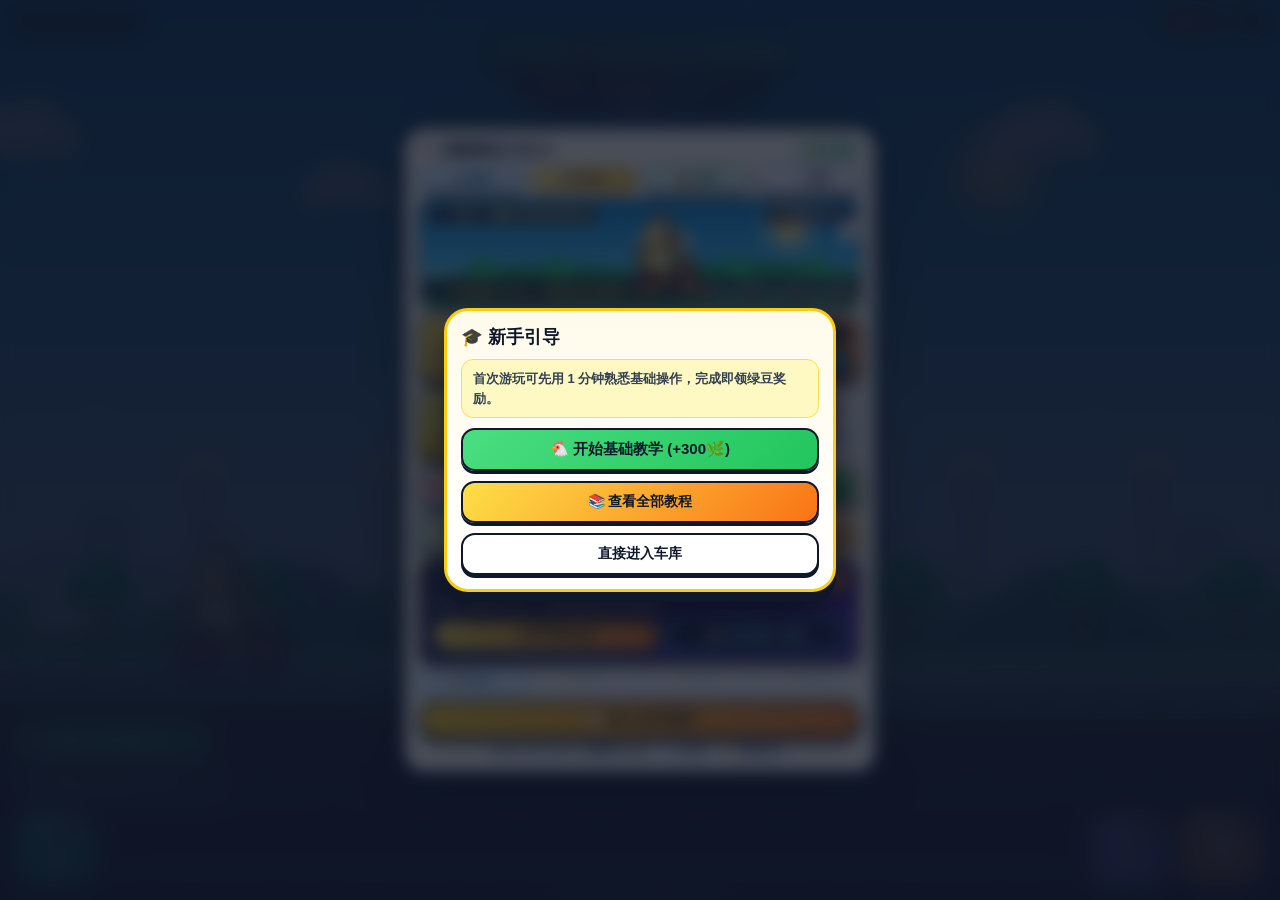
==== commit ffa93919: "release(v10.4): 高密度立体空中敌军与摆锤雷暴走廊、铁山靠挥空破绽、严格纵向判定、斐波那契急救防误触与界面精简" ====
--- a/index.html
+++ b/index.html
@@ -7,7 +7,7 @@
   <meta name="apple-mobile-web-app-status-bar-style" content="black-translucent" />
   <title>鹈鹕测试大乱斗</title>
   <link rel="icon" type="image/png" href="[data-uri]" />
-  <link rel="stylesheet" href="/css/style.css?v=9.0" />
+  <link rel="stylesheet" href="/css/style.css?v=10.4" />
 </head>
 <body>
   <div id="appStage">
@@ -95,21 +95,19 @@
     <button class="dash-pill" id="inRunDash800">☄️ 开局冲800m (2000🌿)</button>
   </div>
 
-  <!-- PROGRESSIVE STEP-BY-STEP FREEZE-FRAME TUTORIAL COACH HUD (v8.4) -->
+  <!-- PROGRESSIVE STEP-BY-STEP FREEZE-FRAME TUTORIAL COACH HUD -->
   <div id="tutorialCoachHud" class="tutorial-coach-hud hidden">
     <div class="tut-coach-top">
-      <div style="display:flex;align-items:center;gap:7px;flex-wrap:wrap;">
-        <span class="tut-step-badge" id="tutStepBadge">🎓 基础教学 1/7</span>
-        <span class="tut-pause-pill hidden" id="tutPauseBadge">⏸️ 画面已暂停 · 按提示操作继续</span>
-      </div>
-      <button class="tut-skip-btn" id="tutSkipRunBtn" type="button">⏭️ 退出教程</button>
-    </div>
-    <div class="tut-coach-title" id="tutCoachTitleTxt">认识自动骑行与一段起跳</div>
-    <div class="tut-coach-main" id="tutCoachMainTxt">小车会自动向前行驶，遇到障碍按【空格键 / 起跳】跃过！</div>
-    <div class="tut-action-cta" id="tutCoachActionCta">👉 请按键盘 【空格键】 或点击左下角 【⬆️ 起跳】</div>
+      <span class="tut-step-badge" id="tutStepBadge">教学 1/10</span>
+      <span class="tut-pause-pill hidden" id="tutPauseBadge"></span>
+      <button class="tut-skip-btn" id="tutSkipRunBtn" type="button">✕ 退出</button>
+    </div>
+    <div class="tut-coach-title" id="tutCoachTitleTxt">遇到障碍，起跳越过</div>
+    <div class="tut-coach-main" id="tutCoachMainTxt"></div>
+    <div class="tut-action-cta" id="tutCoachActionCta">👉 点【⬆️ 起跳】</div>
     <div class="tut-mastery-row hidden" id="tutMasteryRow">
-      <button class="tut-replay-btn" id="tutReplayStepBtn" type="button">🔄 再练一次本节道具</button>
-      <button class="tut-next-step-btn" id="tutNextStepBtn" type="button">✅ 已掌握 · 进入下一节 ▶ <kbd class="pc-key-inline">回车</kbd></button>
+      <button class="tut-replay-btn" id="tutReplayStepBtn" type="button">🔄 再练</button>
+      <button class="tut-next-step-btn" id="tutNextStepBtn" type="button">下一节 ▶ <kbd class="pc-key-inline">回车</kbd></button>
     </div>
     <div class="tut-dots-row" id="tutDotsRow">
       <span class="tut-dot active" id="tutDot1"></span>
@@ -129,9 +127,9 @@
   <div class="controls-layer">
     <div class="ctrl-left">
       <div class="ctrl-left-col">
-        <button class="medkit-btn" id="hudHealBtn" title="5000绿豆紧急回100血 (每局限3次 · 电脑快捷键 H)">
+        <button class="medkit-btn" id="hudHealBtn" title="紧急回100血（前3次可快捷购买，第4次起防误触请点暂停购买 · 快捷键 H）">
           <span>🧰</span>
-          <span id="hudHealLbl">急救包 +100 (3/3)</span>
+          <span id="hudHealLbl">急救包 +100 (5000🌿)</span>
           <kbd class="pc-key-inline">H</kbd>
         </button>
         <button class="hyper-hold-btn" id="hyperDashBtn" title="电脑端可按住 Shift 触发">
@@ -163,6 +161,7 @@
         </button>
         <button class="act-btn btn-action" id="actionBtn" title="电脑端：鼠标左键 / J">
           <kbd class="pc-key-cap">左键</kbd>
+          <div class="cd-shade" id="actionCdShade"></div>
           <div class="ammo-bar" id="ammoBar"></div>
           <span class="btn-icon" id="actionIcon">🐔</span>
           <span class="btn-lbl" id="actionLbl">铁山靠</span>
@@ -189,16 +188,16 @@
     <div class="party-cd-num" id="partyCdNum">3</div>
   </div>
 
-  <!-- EARLY-FINISHER LIVE RIVAL SPECTATOR BROADCAST BAR (v9.0) -->
+  <!-- EARLY-FINISHER LIVE RIVAL SPECTATOR BROADCAST BAR -->
   <div id="partySpectatorHud" class="party-spectator-hud hidden">
     <div class="psh-top">
-      <span class="psh-champ" id="partySpecChampBadge">🥇 你已第1名冲线！</span>
-      <span class="psh-live-tag">🔴 正在实时观战对手</span>
-    </div>
-    <div class="psh-status" id="partySpecStatusTxt">🏃 对手正在全力蹬车追赶中……</div>
+      <span class="psh-champ" id="partySpecChampBadge">🥇 第1名冲线</span>
+      <span class="psh-live-tag">🔴 观战对手</span>
+    </div>
+    <div class="psh-status" id="partySpecStatusTxt">🏃 对手追赶中…</div>
     <div class="psh-actions">
-      <button class="psh-btn" id="partySpecOpenPodiumBtn" type="button">🏆 查看结算榜</button>
-      <button class="psh-btn primary hidden" id="partySpecTutDoneBtn" type="button">🎉 完成观战毕业（领 +500🌿）</button>
+      <button class="psh-btn" id="partySpecOpenPodiumBtn" type="button">🏆 结算榜</button>
+      <button class="psh-btn primary hidden" id="partySpecTutDoneBtn" type="button">🎉 完成领奖 (+500🌿)</button>
     </div>
   </div>
 
@@ -215,24 +214,24 @@
   <div class="overlay" id="hubOverlay">
     <div class="hub-card">
       <div class="hub-head">
-        <span class="hub-logo" id="hubTitleText">🦩 鹈鹕测试大乱斗</span>
+        <div class="hub-head-top">
+          <span class="hub-logo" id="hubTitleText">🦩 鹈鹕测试大乱斗</span>
+          <div class="hub-head-wallet">
+            <span class="wallet-chip" id="hubWalletChip" title="当前绿豆余额">🌿 <span id="walletText">0</span></span>
+            <button class="recharge-pill-btn hidden-block" id="hubRechargeBtn" type="button">💎 充值</button>
+          </div>
+        </div>
         <div class="hub-head-right">
-          <button class="cloud-pill-btn mobile-orient-btn orient-hub-pill" id="hubOrientBtn" type="button" title="手动切换手机横屏/竖屏版本">🔄 横屏</button>
-          <button class="cloud-pill-btn tut-hub-pill" id="hubTutorialBtn" type="button" title="打开新手教程中心（闯关/双人竞速全道具/注册存档）">🎓 教程</button>
-          <button class="cloud-pill-btn" id="hubShareBtn" style="background:#dcfce7;color:#166534;">📤 分享</button>
-          <button class="cloud-pill-btn" id="hubAccountBtn">☁️ 存档</button>
-          <span class="wallet-chip wallet-clickable" id="hubWalletChip" title="点击打开绿豆充值商城">🌿 <span id="walletText">0</span></span>
-          <button class="recharge-pill-btn" id="hubRechargeBtn">💎 充值</button>
-        </div>
-      </div>
-
-      <!-- STRONG ANTI-DATA-LOSS GUIDANCE BAR FOR UNBOUND GUESTS -->
-      <div class="guest-bind-strong-bar hidden-block" id="guestBindStrongBanner">
-        <div class="gbs-left">
-          <span class="gbs-dot"></span>
-          <span class="gbs-txt">⚠️ <b>当前为临时游客存档</b>（清缓存或换设备会丢进度）· 10秒绑账号永久防丢档！</span>
-        </div>
-        <button class="gbs-cta" id="guestBindGuideBtn" type="button">🔐 引导绑号 (+200🌿)</button>
+          <button class="cloud-pill-btn orient-hub-pill" id="hubOrientBtn" type="button" title="切换横屏/竖屏版本">🔄 横屏</button>
+          <button class="cloud-pill-btn tut-hub-pill" id="hubTutorialBtn" type="button" title="玩法教程">🎓 教程</button>
+          <button class="cloud-pill-btn" id="hubShareBtn" type="button" style="background:#dcfce7;color:#166534;">📤 分享</button>
+          <button class="cloud-pill-btn" id="hubAccountBtn" type="button">☁️ 存档</button>
+        </div>
+      </div>
+
+      <!-- Hidden legacy stub -->
+      <div class="hidden-block" id="guestBindStrongBanner">
+        <button id="guestBindGuideBtn" type="button"></button>
       </div>
 
       <!-- Live Sculpted 2.5D Hero & Bike Preview + Headphone Tip -->
@@ -254,7 +253,7 @@
         </div>
         <div class="srh-actions">
           <span class="srh-right" id="hubSingleGoalTag">🎯 目标250m</span>
-          <button class="rank-open-pill" id="hubRankOpenBtn">🌏 全服排行</button>
+          <button class="rank-open-pill" id="hubRankOpenBtn" type="button">🌏 全服排行</button>
         </div>
       </div>
 
@@ -263,35 +262,33 @@
       <!-- Character Max-HP Upgrade Bar -->
       <div class="hero-hp-bar">
         <span class="hero-hp-info" id="heroHpInfo">❤️ 大头奶龙 Lv1 · 血量上限 78 HP</span>
-        <button class="hero-hp-up-btn" id="heroHpUpBtn">⬆️ 升至94HP (1000🌿)</button>
-      </div>
-
-      <!-- Permanent Green-Bean Talent Tree Entry Bar -->
-      <div class="talent-hub-bar" id="talentHubBar">
-        <div class="thb-left">
-          <span class="thb-title">🌟 绿豆永久天赋</span>
-          <span class="thb-sub" id="talentHubSummary">🌈充能+0% · ❤️血限+0% · 💚回血0/5s</span>
-        </div>
-        <button class="talent-open-btn" id="talentOpenBtn" type="button">➕ 点天赋</button>
-      </div>
-
-      <!-- Collapsible Prop Duration, Hyper-Dash & Pre-Run Boost Shop Bar -->
-      <div class="talent-hub-bar prop-shop-hub-bar" id="propShopHubBar">
-        <div class="thb-left">
-          <span class="thb-title">🛒 道具强化与冲刺商城</span>
-          <span class="thb-sub" id="propShopHubSummary">☄️霸王冲刺 1.0/3 · 4种道具时长 · 开局/死亡冲刺</span>
-        </div>
-        <button class="talent-open-btn prop-shop-open-btn" id="propShopOpenBtn" type="button">🛍️ 逛商城</button>
+        <button class="hero-hp-up-btn" id="heroHpUpBtn" type="button">⬆️ 升至94HP (1000🌿)</button>
+      </div>
+
+      <!-- Side-by-Side Talent & Prop Shop Entry Row (Details kept inside modals) -->
+      <div class="hub-dual-grid">
+        <div class="hub-dual-wrap" id="talentHubBar">
+          <button class="hub-dual-card talent" id="talentOpenBtn" type="button">
+            <span class="hdc-left">🌟 绿豆永久天赋</span>
+            <span class="hdc-pill green">点天赋</span>
+          </button>
+        </div>
+        <div class="hub-dual-wrap" id="propShopHubBar">
+          <button class="hub-dual-card shop" id="propShopOpenBtn" type="button">
+            <span class="hdc-left">🛒 道具冲刺商城</span>
+            <span class="hdc-pill orange">逛商城</span>
+          </button>
+        </div>
       </div>
 
       <!-- FEATURED ONLINE 2-PLAYER PVP RACE SHOWCASE CARD -->
       <div class="pvp-hub-promo-card" id="pvpHubPromoCard">
         <div class="pvp-promo-head">
-          <span class="pvp-promo-title">⚔️ 双人实时 PvP 互坑竞速</span>
-          <span class="pvp-promo-badge">🔥 联机新模式</span>
+          <span class="pvp-promo-title">⚔️ 双人实时竞速</span>
+          <span class="pvp-promo-badge">夺冠 +500🌿</span>
         </div>
         <div class="pvp-promo-desc">
-          3.5km 同屏飙车 · 3D 弹力麻花绳拉扯 · 右上角 60 帧实时偷看对手破防小窗 · 泥头车/少林钟/奶蛙群互砸，夺冠立得 <b>+500🌿</b>！
+          3.5km 同屏道具对抗 · 支持随机匹配与好友建房
         </div>
         <div class="pvp-promo-btns">
           <button class="pvp-quick-cta" id="pvpHubQuickMatchBtn" type="button">⚡ 立即匹配对战</button>
@@ -303,13 +300,13 @@
       <div class="cp-strip" id="cpStrip"></div>
 
       <div class="btn-row">
-        <button class="launch-btn" id="launchBtn">🐔 单人无尽闯关</button>
+        <button class="launch-btn" id="launchBtn" type="button">🐔 单人无尽闯关</button>
       </div>
       <div class="gh-hub-mark">
         <a href="https://github.com/Lilywittt" target="_blank" rel="noopener">GitHub @Lilywittt · 鹈鹕测试大乱斗</a>
         <div style="display:flex;gap:5px;align-items:center;">
-          <button class="biz-mini-btn" id="hubDonateMiniBtn">☕ 打赏</button>
-          <button class="biz-mini-btn" id="contactOpenBtn">🤝 商务合作</button>
+          <button class="biz-mini-btn" id="hubDonateMiniBtn" type="button">☕ 打赏</button>
+          <button class="biz-mini-btn" id="contactOpenBtn" type="button">🤝 商务合作</button>
         </div>
       </div>
     </div>
@@ -326,15 +323,15 @@
         <span id="pauseDistStat">🏃 本命 0m</span>
         <span style="display:flex;align-items:center;gap:6px;">
           <span id="pauseBeanStat">🌿 钱包 0</span>
-          <button class="recharge-mini-pill" id="pauseRechargeBtn">💎 充值</button>
+          <button class="recharge-mini-pill hidden-block" id="pauseRechargeBtn">💎 充值</button>
         </span>
       </div>
 
-      <!-- In-Run HP Heal Supply (5000🌿 -> +100HP, max 3/run) -->
+      <!-- In-Run HP Heal Supply (Unlimited uses, Fibonacci escalating cost) -->
       <div class="pause-hyper-shop" style="border-color:#4ade80;">
         <div class="phs-top" style="color:#4ade80;">
           <span class="phs-title">💊 急救回血补给 (+100 HP)</span>
-          <span class="phs-stock" id="pauseHealStock">本局剩 3/3</span>
+          <span class="phs-stock" id="pauseHealStock">不限次数 · 本局已用 0 次</span>
         </div>
         <button class="pause-btn primary" id="pauseBuyHealBtn">💚 立即回100血 (5000🌿)</button>
       </div>
@@ -407,12 +404,12 @@
   <div class="overlay hidden" id="authOverlay">
     <div class="modal-card">
       <div class="modal-head">
-        <span class="modal-title" id="authModalTitle">☁️ 账密云存档</span>
+        <span class="modal-title" id="authModalTitle">👤 账号与云存档</span>
         <button class="close-x-btn" id="authCloseBtn">✕</button>
       </div>
 
       <div id="authGuestBox" style="display:flex;flex-direction:column;gap:8px;">
-        <div class="auth-sub">默认自动本地存档 · 绑定账密可跨设备精准同步资源与等级</div>
+        <div class="auth-sub">本地自动保存进度 · 登录账号可跨设备云端同步</div>
         <input type="text" id="authHpTrap" tabindex="-1" autocomplete="off" style="position:absolute;left:-9999px;width:1px;height:1px;opacity:0;" />
         <input class="auth-input" id="authUserInp" type="text" maxlength="20" autocomplete="username" placeholder="账号 (2~20位，不可重复)" />
         <input class="auth-input" id="authPassInp" type="password" maxlength="64" autocomplete="current-password" placeholder="密码 (4位以上)" />
@@ -494,10 +491,11 @@
         <span class="modal-title">🌟 绿豆永久天赋</span>
         <div style="display:flex;gap:6px;align-items:center;">
           <span class="wallet-chip">🌿 <span id="talentWalletTxt">0</span></span>
-          <button class="recharge-mini-pill" id="talentRechargeBtn">💎 充值</button>
+          <button class="recharge-mini-pill hidden-block" id="talentRechargeBtn">💎 充值</button>
           <button class="close-x-btn" id="talentCloseBtn">✕</button>
         </div>
       </div>
+      <div class="modal-inner-summary" id="talentHubSummary">🌈 充能+0% · ❤️ 血限+0% · 💚 回血0点/5s</div>
       <div class="talent-list-box" id="talentListBox"></div>
     </div>
   </div>
@@ -509,10 +507,11 @@
         <span class="modal-title">🛒 道具强化与冲刺商城</span>
         <div style="display:flex;gap:6px;align-items:center;">
           <span class="wallet-chip">🌿 <span id="propShopWalletTxt">0</span></span>
-          <button class="recharge-mini-pill" id="propShopRechargeBtn" type="button">💎 充值</button>
+          <button class="recharge-mini-pill hidden-block" id="propShopRechargeBtn" type="button">💎 充值</button>
           <button class="close-x-btn" id="propShopCloseBtn" type="button">✕</button>
         </div>
       </div>
+      <div class="modal-inner-summary" id="propShopHubSummary">☄️ 霸王冲刺 1.0/3 · 🛠️ 道具强化 0/12</div>
       <div class="shop-grid" id="shopGrid"></div>
       <div class="hyper-shop-bar" id="hyperShopBar">
         <div class="hsb-info">
@@ -572,8 +571,8 @@
         <div class="recharge-grid" id="rechargeGrid"></div>
 
         <div class="pay-channel-row">
-          <button class="pay-chan-btn active-wx" id="payChanWechatBtn" type="button">💚 微信支付</button>
-          <button class="pay-chan-btn" id="payChanAlipayBtn" type="button">💙 支付宝</button>
+          <button class="pay-chan-btn active-ali" id="payChanAlipayBtn" type="button">💙 支付宝</button>
+          <button class="pay-chan-btn" id="payChanWechatBtn" type="button">💚 微信支付</button>
         </div>
 
         <button class="recharge-submit-btn" id="rechargeSubmitBtn" type="button">
@@ -712,39 +711,36 @@
 
       <div class="podium-hero-switch-box">
         <div class="phsb-head">
-          <span>🎭 下局直接换角色（保留原房间）</span>
+          <span>🎭 切换下局角色</span>
           <span class="phsb-cur" id="partyPodiumNextHeroLbl">出战：🐉 奶龙</span>
         </div>
         <div class="party-hero-picker" id="partyPodiumHeroPicker"></div>
       </div>
 
-      <button class="pause-btn hidden-block" id="partyWatchRivalLiveBtn" type="button" style="background:linear-gradient(135deg,#0ea5e9,#6366f1);color:#ffffff;">🎥 收起面板 · 实时看对手在干嘛</button>
+      <button class="pause-btn hidden-block" id="partyWatchRivalLiveBtn" type="button" style="background:linear-gradient(135deg,#0ea5e9,#6366f1);color:#ffffff;">🎥 观战对手</button>
 
       <div class="go-btn-row">
         <button class="pause-btn primary" id="partyRematchBtn" type="button">🔄 再来一局</button>
-        <button class="pause-btn" id="partyPodiumHubBtn" type="button">🚪 退房回大厅</button>
-      </div>
-    </div>
-  </div>
-
-  <!-- UNIFIED TOP-BAR TUTORIAL CENTER MODAL (3-IN-1 COURSE SELECTOR, v9.0) -->
+        <button class="pause-btn" id="partyPodiumHubBtn" type="button">🚪 退出房间</button>
+      </div>
+    </div>
+  </div>
+
+  <!-- UNIFIED TOP-BAR TUTORIAL CENTER MODAL -->
   <div class="overlay hidden" id="tutorialMenuOverlay">
     <div class="modal-card tut-menu-card">
       <div class="modal-head">
-        <span class="modal-title">🎓 新手教程中心</span>
+        <span class="modal-title">🎓 玩法教程</span>
         <button class="close-x-btn" id="tutMenuCloseBtn" type="button">✕</button>
-      </div>
-      <div class="tut-menu-sub">
-        所有教学均从零开始一步步手把手实操引导，不限时、不催促，首通全部模块共领 <b>+1,000 🌿 绿豆</b>！
       </div>
       <div class="tut-course-list">
         <button class="tut-course-card pve" id="tutMenuPveBtn" type="button">
           <div class="tcc-left">
             <div class="tcc-title-row">
-              <span class="tcc-title">🐔 单人闯关全机制实操教程</span>
-              <span class="tcc-badge" id="tutMenuPveBadge">🎁 首通 +300🌿</span>
+              <span class="tcc-title">🐔 单人闯关教学</span>
+              <span class="tcc-badge" id="tutMenuPveBadge">+300🌿</span>
             </div>
-            <div class="tcc-desc">共 10 节定格教学：起跳、断桥二段跳滑轨、踩头、铁山靠破盾弹反、角色大招、空投急救、霸王冲刺与首领狂暴壁垒压制斩杀</div>
+            <div class="tcc-desc">跳跃 · 铁山靠弹反 · 技能与首领战</div>
           </div>
           <span class="tcc-go">开始 ▶</span>
         </button>
@@ -752,10 +748,10 @@
         <button class="tut-course-card pvp" id="tutMenuPvpBtn" type="button">
           <div class="tcc-left">
             <div class="tcc-title-row">
-              <span class="tcc-title">⚔️ 双人竞速与全14种道具实操训练营</span>
-              <span class="tcc-badge" id="tutMenuPvpBadge">🎁 首通 +500🌿</span>
+              <span class="tcc-title">⚔️ 双人竞速教学</span>
+              <span class="tcc-badge" id="tutMenuPvpBadge">+500🌿</span>
             </div>
-            <div class="tcc-desc">共 10 节不限时练熟：涡轮环、超级冲刺、3D弹力绳、实况窗、<b>全部14种冲刺/整蛊/铁锅反弹道具逐一亲手体验</b>、鹈鹕救援与先到观战</div>
+            <div class="tcc-desc">加速环 · 冲刺条 · 14种道具与反弹</div>
           </div>
           <span class="tcc-go">开始 ▶</span>
         </button>
@@ -763,10 +759,10 @@
         <button class="tut-course-card acct" id="tutMenuAcctBtn" type="button">
           <div class="tcc-left">
             <div class="tcc-title-row">
-              <span class="tcc-title">☁️ 注册账号与防丢档云存档强指引</span>
-              <span class="tcc-badge" id="tutMenuAcctBadge">🎁 首通 +200🌿</span>
+              <span class="tcc-title">☁️ 账号云存档</span>
+              <span class="tcc-badge" id="tutMenuAcctBadge">+200🌿</span>
             </div>
-            <div class="tcc-desc">共 4 步聚光灯手把手引导：10秒无损将游客绿豆与等级绑定上云、多端自动同步、换手机/电脑登录找回全部家当</div>
+            <div class="tcc-desc">注册绑定 · 换设备登录找回进度</div>
           </div>
           <span class="tcc-go">开始 ▶</span>
         </button>
@@ -774,30 +770,30 @@
     </div>
   </div>
 
-  <!-- PROACTIVE STRONG-GUIDANCE ANTI-DATA-LOSS NUDGE MODAL -->
+  <!-- ACCOUNT BIND REMINDER MODAL -->
   <div class="overlay hidden" id="acctStrongNudgeOverlay">
     <div class="modal-card tut-welcome-card" style="border-color:#f59e0b;">
       <div class="modal-head">
-        <span class="modal-title">🛡️ 防丢档提醒：请绑定专属云存档账号！</span>
+        <span class="modal-title">☁️ 绑定账号防丢档</span>
       </div>
       <div class="tut-welcome-desc" id="acctNudgeDesc">
-        你已积累了宝贵的绿豆与挑战纪录，但当前仍处于<b>临时游客模式</b>——一旦清理浏览器缓存或更换手机/电脑，本地进度就会丢失！现在花 10 秒跟着强指引免费注册账号，<b>100% 无损继承当前全部绿豆与等级</b>，再额外赠送 <b>+200 🌿</b>！
-      </div>
-      <button class="pause-btn primary" id="acctNudgeStartBtn" type="button" style="font-size:14.5px;padding:11px 14px;">🔐 立即开启 10 秒防丢档强指引（领 +200🌿）</button>
-      <button class="pause-btn" id="acctNudgeLaterBtn" type="button">⏳ 稍后再绑（暂存当前浏览器）</button>
-    </div>
-  </div>
-
-  <!-- INTERACTIVE 4-STEP ACCOUNT & CLOUD SAVE STRONG-GUIDANCE COACH BAR -->
+        当前为游客存档，注册账号可云端保存绿豆与纪录，并领 <b>+200 🌿</b>。
+      </div>
+      <button class="pause-btn primary" id="acctNudgeStartBtn" type="button">🔐 绑定账号 (+200🌿)</button>
+      <button class="pause-btn" id="acctNudgeLaterBtn" type="button">稍后再说</button>
+    </div>
+  </div>
+
+  <!-- ACCOUNT & CLOUD SAVE GUIDE BAR -->
   <div id="acctTutCoachBar" class="acct-tut-coach-bar hidden">
     <div class="atcb-top">
-      <span class="atcb-badge" id="acctTutStepPill">🔐 防丢档强指引 1/4</span>
-      <button class="tut-skip-btn" id="acctTutCloseBtn" type="button">✕ 结束指引</button>
-    </div>
-    <div class="atcb-title" id="acctTutTitle">👆 第 1 步：点击右上角发光的【☁️ 存档】按钮</div>
-    <div class="atcb-body" id="acctTutBody">默认游客进度仅保存在当前浏览器，绑定账号即可永久防丢档并跨手机/电脑同步！</div>
+      <span class="atcb-badge" id="acctTutStepPill">云存档 1/4</span>
+      <button class="tut-skip-btn" id="acctTutCloseBtn" type="button">✕ 关闭</button>
+    </div>
+    <div class="atcb-title" id="acctTutTitle">点击右上角【☁️ 未绑号】</div>
+    <div class="atcb-body" id="acctTutBody">绑定账号即可跨手机/电脑同步进度。</div>
     <div class="atcb-actions">
-      <button class="atcb-sub-btn hidden" id="acctTutSubBtn" type="button">暂不填写，先看下一步规则 ▶</button>
+      <button class="atcb-sub-btn hidden" id="acctTutSubBtn" type="button">跳过填写 ▶</button>
       <button class="atcb-main-btn hidden" id="acctTutPrimaryBtn" type="button">下一步 ▶</button>
     </div>
   </div>
@@ -806,33 +802,27 @@
   <div class="overlay hidden" id="tutorialWelcomeOverlay">
     <div class="modal-card tut-welcome-card">
       <div class="modal-head">
-        <span class="modal-title">🎓 欢迎来到《鹈鹕测试大乱斗》</span>
+        <span class="modal-title">🎓 新手引导</span>
       </div>
       <div class="tut-welcome-desc">
-        第一次玩？顶栏<b>【🎓 新手教程】</b>内准备了<b>单人闯关教学、双人竞速全14种道具实操营、以及注册防丢档强指引</b>三大模块（首通共领 <b>+1,000 🌿 绿豆</b>）！推荐先花 1 分钟完成基础闯关实操教学：
-      </div>
-      <button class="pause-btn primary" id="tutStartWelcomeBtn" type="button" style="font-size:14.5px;padding:11px 14px;">🐔 开始单人基础闯关教学（领 +300🌿）</button>
-      <button class="pause-btn warn" id="tutWelcomeOpenMenuBtn" type="button">📚 打开新手教程中心（自选竞速 / 存档教学）</button>
-      <button class="pause-btn" id="tutSkipWelcomeBtn" type="button">⚡ 我已熟悉操作，直接进车库</button>
-    </div>
-  </div>
-
-  <!-- TUTORIAL GRADUATION SUMMARY & RECAP MODAL -->
+        首次游玩可先用 1 分钟熟悉基础操作，完成即领绿豆奖励。
+      </div>
+      <button class="pause-btn primary" id="tutStartWelcomeBtn" type="button">🐔 开始基础教学 (+300🌿)</button>
+      <button class="pause-btn warn" id="tutWelcomeOpenMenuBtn" type="button">📚 查看全部教程</button>
+      <button class="pause-btn" id="tutSkipWelcomeBtn" type="button">直接进入车库</button>
+    </div>
+  </div>
+
+  <!-- TUTORIAL GRADUATION SUMMARY MODAL -->
   <div class="overlay hidden" id="tutorialGradOverlay">
     <div class="modal-card tut-grad-card">
       <div class="modal-head">
-        <span class="modal-title">🎉 单人闯关毕业！全部机制已掌握</span>
-      </div>
-      <div class="tut-grad-reward" id="tutGradRewardBanner">🎁 新手毕业礼 +300 🌿 绿豆已入账！</div>
-      <div class="tut-grad-list">
-        <div class="tgl-item"><b>⬆️ 起跳（空格）</b>：一段跳躲障与首领波 · 空中再按<b>二段跳</b>上滑轨 · 踩普通怪头顶</div>
-        <div class="tgl-item"><b>🐔 铁山靠（左键 / J）</b>：破盾清电网与雪球 · <b>完美弹反飞弹</b> · 首领发光扑击<b>破防打晕</b></div>
-        <div class="tgl-item"><b>✨ 角色大招（右键 / K）</b>：强力群攻清怪与运钞车 · 首领眩晕时开大享 <b>140% 暴击</b></div>
-        <div class="tgl-item"><b>☄️ 霸王冲刺（Shift）与 🧰 急救包（H）</b>：按住 Shift <b>无敌铺桥并展开钢铁壁垒压制狂暴首领削血</b> · 按 H 紧急回 100 血</div>
-      </div>
-      <button class="pause-btn primary" id="tutGradStartRunBtn" type="button" style="font-size:14.5px;padding:11px 14px;">🚀 立即正式发车挑战！</button>
+        <span class="modal-title">🎉 基础教学完成</span>
+      </div>
+      <div class="tut-grad-reward" id="tutGradRewardBanner">🎁 奖励 +300 🌿 已入账</div>
+      <button class="pause-btn primary" id="tutGradStartRunBtn" type="button">🚀 立即发车</button>
       <div class="go-btn-row">
-        <button class="pause-btn warn" id="tutGradOpenMenuBtn" type="button">📚 继续学竞速/绑账号 (+700🌿)</button>
+        <button class="pause-btn warn" id="tutGradOpenMenuBtn" type="button">📚 其他教程</button>
         <button class="pause-btn" id="tutGradHubBtn" type="button">🏠 返回车库</button>
       </div>
     </div>
@@ -842,25 +832,19 @@
   <div class="overlay hidden" id="pvpTutorialGradOverlay">
     <div class="modal-card tut-grad-card pvp-grad-card">
       <div class="modal-head">
-        <span class="modal-title">🏆 双人竞速与全14种道具训练营毕业！</span>
-      </div>
-      <div class="tut-grad-reward" id="pvpTutGradRewardBanner">🎁 竞速全道具首通大奖 +500 🌿 绿豆已入账！</div>
-      <div class="tut-grad-list">
-        <div class="tgl-item"><b>🌟 赛道提速体系</b>：高空涡轮环 + 高架滑轨 + 左侧<b>免费超级冲刺条（Shift）</b> + 落后<b>3D弹力绳回弹牵引</b></div>
-        <div class="tgl-item"><b>🚀 3种冲刺道具</b>：<b>🧋南北绿豆</b>吸豆氮气 · <b>🐔叮咚鸡血</b>解控弹射 · <b>🚀背带窜天猴</b>离地无敌碎障</div>
-        <div class="tgl-item"><b>🎯 9种追踪整蛊与2种护盾</b>：泥头车/少林钟/奶蛙/恶犬/篮球/耄耋/鹈鹕/曼波/律师函必中追踪 · <b>🛡️金钟罩</b>免伤 · <b>🥘纯路人锅</b>完美反弹</div>
-        <div class="tgl-item"><b>⚔️ 贴脸击溃与先到观战</b>：铁山靠+大招打空对手100血使其<b>龟速爬行</b> · <b>🦩鹈鹕兜底救援</b> · 先冲线可<b>🎥实时围观对手挣扎</b></div>
-      </div>
-      <button class="pause-btn primary" id="pvpTutGradMatchBtn" type="button" style="font-size:14.5px;padding:11px 14px;">⚡ 立即全服匹配对战（夺冠 +500🌿）</button>
+        <span class="modal-title">🏆 竞速教学完成</span>
+      </div>
+      <div class="tut-grad-reward" id="pvpTutGradRewardBanner">🎁 奖励 +500 🌿 已入账</div>
+      <button class="pause-btn primary" id="pvpTutGradMatchBtn" type="button">⚡ 立即匹配对战</button>
       <div class="go-btn-row">
-        <button class="pause-btn" id="pvpTutGradBotBtn" type="button" style="background:linear-gradient(135deg,#38bdf8,#22c55e);color:#0f172a;">🤖 先跟人机实战一局</button>
-        <button class="pause-btn warn" id="pvpTutGradOpenMenuBtn" type="button">📚 教程中心 / 绑号</button>
+        <button class="pause-btn" id="pvpTutGradBotBtn" type="button" style="background:linear-gradient(135deg,#38bdf8,#22c55e);color:#0f172a;">🤖 人机开跑</button>
+        <button class="pause-btn warn" id="pvpTutGradOpenMenuBtn" type="button">📚 教程菜单</button>
         <button class="pause-btn" id="pvpTutGradHubBtn" type="button">🏠 车库</button>
       </div>
     </div>
   </div>
   </div>
 
-  <script type="module" src="/js/main.js?v=9.0"></script>
+  <script type="module" src="/js/main.js?v=10.4"></script>
 </body>
 </html>
--- a/css/style.css
+++ b/css/style.css
@@ -50,7 +50,7 @@
   font-size: 15.5px;
   font-weight: 900;
   pointer-events: none;
-  z-index: 14;
+  z-index: 25;
   opacity: 0;
   transition: opacity 0.2s ease, transform 0.2s ease;
   box-shadow: 0 8px 22px rgba(0, 0, 0, 0.42);
@@ -491,6 +491,15 @@
   background: linear-gradient(145deg, #0ea5e9, #2563eb);
   border-color: #fde047;
 }
+.btn-action.on-cd {
+  filter: saturate(0.72);
+  opacity: 0.9;
+}
+.btn-action.overheated {
+  background: linear-gradient(145deg, #475569, #334155);
+  border-color: #fb7185;
+  color: #fecdd3;
+}
 .btn-action.glow {
   background: linear-gradient(145deg, #fde047, #f97316);
   color: #0f172a;
@@ -573,12 +582,12 @@
   background: #fffbeb;
   border: 3.5px solid #0f172a;
   border-radius: 22px;
-  padding: 7px 10px 8px;
+  padding: 10px 13px 10px;
   color: #0f172a;
   box-shadow: 0 7px 0 #0f172a, 0 18px 40px rgba(0, 0, 0, 0.45);
   display: flex;
   flex-direction: column;
-  gap: 4px;
+  gap: 6px;
 }
 .hub-card > *,
 .modal-card > * {
@@ -586,46 +595,34 @@
 }
 .hub-head {
   display: flex;
+  flex-direction: column;
+  gap: 6px;
+  min-width: 0;
+}
+.hub-head-top {
+  display: flex;
   justify-content: space-between;
   align-items: center;
-  flex-wrap: nowrap;
-  gap: 4px;
-  min-width: 0;
+  gap: 8px;
+}
+.hub-head-wallet {
+  display: flex;
+  align-items: center;
+  gap: 6px;
+  flex-shrink: 0;
 }
 .hub-logo {
-  font-size: 13.2px;
+  font-size: 16px;
   font-weight: 900;
   white-space: nowrap;
   flex-shrink: 0;
-}
-@media (max-width: 447px) {
-  .hub-head {
-    flex-wrap: wrap;
-    gap: 3px 4px;
-  }
-  .hub-logo {
-    font-size: 12.5px;
-  }
-  .hub-head-right {
-    width: 100%;
-    flex-wrap: nowrap !important;
-    justify-content: space-between !important;
-    gap: 2px !important;
-  }
-  .hub-head-right .cloud-pill-btn,
-  .hub-head-right .wallet-chip,
-  .hub-head-right .recharge-pill-btn {
-    padding: 2px 4.5px !important;
-    font-size: 9.8px !important;
-    max-width: 68px;
-  }
 }
 .wallet-chip {
   background: #dcfce7;
   color: #166534;
   font-weight: 900;
-  font-size: 10.8px;
-  padding: 2px 6px;
+  font-size: 12px;
+  padding: 3px 9px;
   border-radius: 999px;
   border: 1.8px solid #166534;
   white-space: nowrap;
@@ -634,10 +631,10 @@
 
 .preview-box {
   position: relative;
-  height: 74px;
-  min-height: 74px;
+  height: 112px;
+  min-height: 112px;
   flex-shrink: 0;
-  border-radius: 14px;
+  border-radius: 15px;
   border: 2.5px solid #0f172a;
   overflow: hidden;
   background: linear-gradient(180deg, #38bdf8, #fef08a);
@@ -671,6 +668,26 @@
   padding: 2px 8px;
   border-radius: 999px;
   white-space: nowrap;
+}
+.preview-orient-btn {
+  position: absolute;
+  top: 6px;
+  right: 7px;
+  background: rgba(15, 23, 42, 0.82);
+  color: #f8fafc;
+  border: 1.5px solid rgba(255, 255, 255, 0.45);
+  border-radius: 999px;
+  padding: 2.5px 8px;
+  font-size: 10.5px;
+  font-weight: 900;
+  cursor: pointer;
+  white-space: nowrap;
+  z-index: 3;
+}
+html.manual-landscape-on .preview-orient-btn {
+  background: #fde047;
+  color: #0f172a;
+  border-color: #0f172a;
 }
 .preview-tag {
   position: absolute;
@@ -948,12 +965,10 @@
 .launch-btn:active { transform: translateY(3px); box-shadow: 0 1px 0 #0f172a; }
 
 .hub-head-right {
-  display: flex;
-  align-items: center;
-  gap: 3px;
-  flex-wrap: nowrap;
-  justify-content: flex-end;
-  margin-left: auto;
+  display: grid;
+  grid-template-columns: repeat(4, 1fr);
+  gap: 7px;
+  width: 100%;
   min-width: 0;
 }
 .cloud-pill-btn {
@@ -961,16 +976,15 @@
   color: #0f172a;
   border: 1.8px solid #0f172a;
   border-radius: 999px;
-  padding: 2.5px 6px;
-  font-size: 10.5px;
+  padding: 4px 8px;
+  font-size: 11.5px;
   font-weight: 900;
   cursor: pointer;
   box-shadow: 0 2px 0 #0f172a;
-  max-width: 78px;
+  text-align: center;
   overflow: hidden;
   text-overflow: ellipsis;
   white-space: nowrap;
-  flex-shrink: 0;
 }
 .cloud-pill-btn.logged {
   background: #dcfce7;
@@ -1475,9 +1489,24 @@
   gap: 5px;
   white-space: nowrap;
 }
-.medkit-btn:active {
-  transform: translateY(2px);
+.medkit-btn:active,
+.medkit-btn.pressed {
+  transform: translateY(2px) scale(0.97);
   box-shadow: 0 1px 0 #0f172a;
+}
+.medkit-btn.full-hp {
+  background: linear-gradient(135deg, #166534, #15803d);
+  border-color: rgba(134, 239, 172, 0.72);
+  opacity: 0.92;
+}
+.medkit-btn.low-beans {
+  background: linear-gradient(135deg, #334155, #1e293b);
+  border-color: #fbbf24;
+  color: #fde68a;
+  box-shadow: 0 2px 0 #0f172a;
+}
+.medkit-btn.deny-shake {
+  animation: hpShake 0.26s ease;
 }
 .medkit-btn.used-up {
   background: rgba(51, 65, 85, 0.86);
@@ -1487,51 +1516,72 @@
   opacity: 0.72;
 }
 
-/* Green-Bean Permanent Talent System Bar & Modal */
-.talent-hub-bar {
+/* Side-by-Side Talent & Prop Shop Entry Row on Hub + Inner Summary inside Modals */
+.hub-dual-grid {
+  display: grid;
+  grid-template-columns: 1fr 1fr;
+  gap: 8px;
+}
+.hub-dual-wrap {
+  min-width: 0;
+}
+.hub-dual-card {
+  width: 100%;
   display: flex;
   justify-content: space-between;
   align-items: center;
-  gap: 8px;
+  gap: 6px;
+  padding: 7px 9px;
+  border-radius: 12px;
+  border: 2.2px solid #0f172a;
+  font-size: 12px;
+  font-weight: 900;
+  color: #0f172a;
+  cursor: pointer;
+  box-shadow: 0 2.5px 0 #0f172a;
+  transition: transform 0.08s ease;
+}
+.hub-dual-card:active {
+  transform: translateY(2px);
+  box-shadow: 0 1px 0 #0f172a;
+}
+.hub-dual-card.talent {
   background: linear-gradient(90deg, #dcfce7, #fef9c3);
-  border: 2.2px solid #0f172a;
-  border-radius: 12px;
-  padding: 5px 9px;
-  box-shadow: 0 2px 0 #0f172a;
-  cursor: pointer;
-}
-.thb-left {
-  display: flex;
-  flex-direction: column;
-  gap: 1px;
-  min-width: 0;
-}
-.thb-title {
-  font-size: 11.5px;
-  font-weight: 900;
-  color: #14532d;
-}
-.thb-sub {
-  font-size: 9.8px;
-  font-weight: 800;
-  color: #166534;
-  white-space: nowrap;
-  overflow: hidden;
-  text-overflow: ellipsis;
-}
-.talent-open-btn {
+}
+.hub-dual-card.shop {
+  background: linear-gradient(135deg, #fffbeb, #fef3c7);
+  border-color: #f59e0b;
+}
+.hdc-left {
+  white-space: nowrap;
+}
+.hdc-pill {
+  font-size: 10.5px;
+  font-weight: 900;
+  padding: 3px 8px;
+  border-radius: 8px;
+  border: 1.8px solid #0f172a;
+  box-shadow: 0 1.5px 0 #0f172a;
+  white-space: nowrap;
+}
+.hdc-pill.green {
   background: linear-gradient(135deg, #22c55e, #fde047);
   color: #0f172a;
-  border: 2px solid #0f172a;
-  border-radius: 9px;
-  padding: 4px 10px;
-  font-size: 11px;
-  font-weight: 900;
-  cursor: pointer;
-  box-shadow: 0 2px 0 #0f172a;
-  white-space: nowrap;
-}
-.talent-open-btn:active { transform: translateY(1px); box-shadow: none; }
+}
+.hdc-pill.orange {
+  background: linear-gradient(135deg, #f59e0b, #ea580c);
+  color: #ffffff;
+}
+.modal-inner-summary {
+  background: #f8fafc;
+  border: 1.5px solid #cbd5e1;
+  border-radius: 10px;
+  padding: 6px 10px;
+  font-size: 11.5px;
+  font-weight: 800;
+  color: #334155;
+  text-align: center;
+}
 
 #talentOverlay { z-index: 44; }
 #shareOverlay { z-index: 48; }
@@ -1913,10 +1963,10 @@
   background: linear-gradient(135deg, #1e1b4b 0%, #312e81 52%, #4c1d95 100%);
   border: 2.5px solid #fde047;
   border-radius: 15px;
-  padding: 6.5px 10px 7.5px;
+  padding: 9px 12px 10px;
   display: flex;
   flex-direction: column;
-  gap: 4px;
+  gap: 7px;
   box-shadow: 0 3px 0 #0f172a, 0 6px 16px rgba(76, 29, 149, 0.28);
   position: relative;
   overflow: hidden;
@@ -2738,7 +2788,7 @@
   align-items: center;
   justify-content: center;
 }
-@media (max-width: 760px), (pointer: coarse) {
+@media (max-width: 640px) and (pointer: coarse) {
   .mobile-orient-btn {
     display: inline-flex;
     align-items: center;
@@ -2798,12 +2848,23 @@
 html.landscape-mode .hub-head {
   grid-column: 1 / -1;
   grid-row: 1;
+  flex-direction: row;
+  justify-content: space-between;
+  align-items: center;
+}
+html.landscape-mode .hub-head-top {
+  flex: 1;
+}
+html.landscape-mode .hub-head-right {
+  width: auto;
+  display: flex;
+  gap: 6px;
 }
 html.landscape-mode .hub-card .preview-box {
   grid-column: 1;
   grid-row: 2 / 4;
-  height: 98px;
-  min-height: 98px;
+  height: 106px;
+  min-height: 106px;
 }
 html.landscape-mode .hub-card .single-rec-hub-bar {
   grid-column: 1;
@@ -2838,17 +2899,12 @@
 html.landscape-mode .hub-card .hero-hp-bar {
   grid-column: 2;
   grid-row: 3;
-  padding: 4px 8px;
-}
-html.landscape-mode .hub-card #talentHubBar {
+  padding: 5px 9px;
+}
+html.landscape-mode .hub-card .hub-dual-grid {
   grid-column: 2;
-  grid-row: 4;
-  padding: 4px 8px;
-}
-html.landscape-mode .hub-card #propShopHubBar {
-  grid-column: 2;
-  grid-row: 5;
-  padding: 4px 8px;
+  grid-row: 4 / 6;
+  align-items: center;
 }
 html.landscape-mode .hub-card .cp-strip {
   grid-column: 2;
@@ -3173,20 +3229,20 @@
 
 .tutorial-coach-hud {
   position: absolute;
-  top: max(14px, calc(env(safe-area-inset-top, 8px) + 8px));
+  top: max(12px, calc(env(safe-area-inset-top, 8px) + 6px));
   left: 50%;
   transform: translateX(-50%);
-  width: min(94%, 490px);
+  width: min(88%, 356px);
   z-index: 36;
-  background: linear-gradient(145deg, rgba(15, 23, 42, 0.96), rgba(30, 41, 59, 0.95));
-  border: 2.5px solid #facc15;
-  border-radius: 20px;
-  padding: 12px 16px 11px;
-  box-shadow: 0 14px 32px rgba(0, 0, 0, 0.55), 0 0 20px rgba(250, 204, 21, 0.28);
+  background: rgba(15, 23, 42, 0.94);
+  border: 2px solid #facc15;
+  border-radius: 16px;
+  padding: 8px 13px 9px;
+  box-shadow: 0 10px 24px rgba(0, 0, 0, 0.48);
   color: #f8fafc;
   pointer-events: auto;
-  backdrop-filter: blur(10px);
-  transition: top 0.25s ease, border-color 0.2s ease, box-shadow 0.2s ease;
+  backdrop-filter: blur(8px);
+  transition: top 0.2s ease, border-color 0.2s ease;
 }
 html.tutorial-hp-unlocked .tutorial-coach-hud {
   top: max(68px, calc(env(safe-area-inset-top, 8px) + 60px));
@@ -3223,16 +3279,7 @@
   border-radius: 999px;
 }
 .tut-pause-pill {
-  display: inline-flex;
-  align-items: center;
-  background: rgba(34, 197, 94, 0.22);
-  color: #86efac;
-  border: 1.5px solid #4ade80;
-  font-size: 11px;
-  font-weight: 900;
-  padding: 2px 9px;
-  border-radius: 999px;
-  animation: tutPauseBlink 0.9s ease-in-out infinite alternate;
+  display: none !important;
 }
 .tut-pause-pill.hidden {
   display: none !important;
@@ -3257,32 +3304,39 @@
   color: #ffffff;
 }
 .tut-coach-title {
-  font-size: 15.5px;
+  font-size: 14.5px;
   font-weight: 900;
   color: #fde047;
-  margin-bottom: 4px;
-  letter-spacing: 0.2px;
+  margin-bottom: 2px;
+  text-align: center;
 }
 .tut-coach-main {
-  font-size: 13.5px;
+  font-size: 12px;
   font-weight: 700;
-  line-height: 1.5;
-  color: #f1f5f9;
+  line-height: 1.38;
+  color: #e2e8f0;
+  text-align: center;
+}
+.tut-coach-main:empty {
+  display: none !important;
 }
 .tut-coach-main b {
   color: #fef08a;
   font-weight: 900;
 }
 .tut-action-cta {
-  margin-top: 8px;
+  margin-top: 6px;
   background: rgba(74, 222, 128, 0.16);
   border: 1.5px solid rgba(74, 222, 128, 0.68);
   color: #bbf7d0;
-  border-radius: 11px;
-  padding: 6px 10px;
-  font-size: 13px;
+  border-radius: 10px;
+  padding: 5px 9px;
+  font-size: 12.5px;
   font-weight: 900;
   text-align: center;
+}
+.tut-action-cta:empty {
+  display: none !important;
 }
 .tut-action-cta.waiting-ride {
   background: rgba(148, 163, 184, 0.14);
@@ -3474,15 +3528,7 @@
 }
 
 .guest-bind-strong-bar {
-  display: flex;
-  align-items: center;
-  justify-content: space-between;
-  gap: 8px;
-  background: linear-gradient(135deg, #fffbeb, #ffedd5);
-  border: 2px solid #f97316;
-  border-radius: 12px;
-  padding: 6px 10px;
-  box-shadow: 0 2px 0 rgba(194, 65, 12, 0.25);
+  display: none !important;
 }
 .gbs-left {
   display: flex;
@@ -3530,8 +3576,8 @@
 
 /* Unified 3-Course Tutorial Center Modal */
 .tut-menu-card {
-  max-width: 445px;
-  gap: 9px;
+  max-width: 375px;
+  gap: 8px;
   border: 3px solid #facc15;
   background: linear-gradient(180deg, #fffbeb 0%, #ffffff 100%);
 }
@@ -3850,34 +3896,30 @@
 }
 
 html.pvp-tutorial-mode .tutorial-coach-hud {
-  top: max(68px, calc(env(safe-area-inset-top, 8px) + 60px));
+  top: max(14px, calc(env(safe-area-inset-top, 8px) + 8px));
+  left: 50%;
+  transform: translateX(-50%);
+  width: min(86%, 356px);
 }
 html.pvp-tutorial-mode.tutorial-hp-unlocked .tutorial-coach-hud {
-  top: max(108px, calc(env(safe-area-inset-top, 8px) + 100px));
+  top: max(58px, calc(env(safe-area-inset-top, 8px) + 52px));
 }
 html.pvp-tutorial-mode .party-attack-banner {
-  top: max(258px, calc(env(safe-area-inset-top, 8px) + 250px));
+  top: max(168px, calc(env(safe-area-inset-top, 8px) + 160px));
   z-index: 37;
 }
 html.landscape-mode.pvp-tutorial-mode .party-attack-banner {
   top: auto;
   bottom: 72px;
 }
-@media (min-width: 760px) and (max-width: 1140px) {
-  html.pvp-tutorial-mode .tutorial-coach-hud {
-    left: 16px;
-    transform: none;
-    width: min(57%, 455px);
-  }
-}
 html.landscape-mode.pvp-tutorial-mode .tutorial-coach-hud {
-  left: 14px;
-  transform: none;
-  top: 48px;
-  width: min(56%, 430px);
+  left: 50%;
+  transform: translateX(-50%);
+  top: 12px;
+  width: min(56%, 350px);
 }
 html.landscape-mode.pvp-tutorial-mode.tutorial-hp-unlocked .tutorial-coach-hud {
-  top: 66px;
-}
-
-
+  top: 52px;
+}
+
+
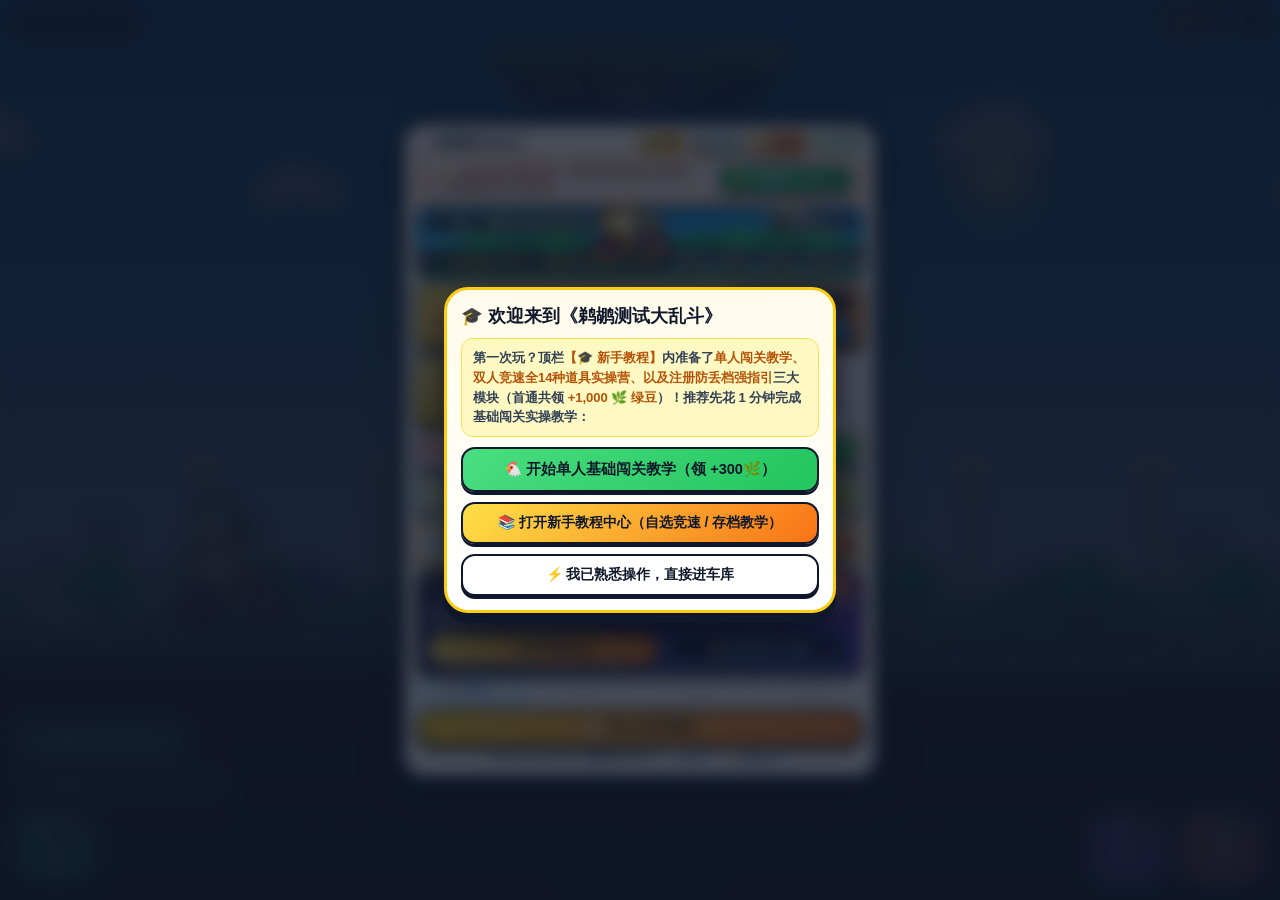
==== commit da8ce4a5: "revert(prod): 回退正式服至 v9.0 爽玩版并隐藏线上充值入口" ====
--- a/index.html
+++ b/index.html
@@ -7,7 +7,7 @@
   <meta name="apple-mobile-web-app-status-bar-style" content="black-translucent" />
   <title>鹈鹕测试大乱斗</title>
   <link rel="icon" type="image/png" href="[data-uri]" />
-  <link rel="stylesheet" href="/css/style.css?v=10.4" />
+  <link rel="stylesheet" href="/css/style.css?v=9.0.1" />
 </head>
 <body>
   <div id="appStage">
@@ -95,19 +95,21 @@
     <button class="dash-pill" id="inRunDash800">☄️ 开局冲800m (2000🌿)</button>
   </div>
 
-  <!-- PROGRESSIVE STEP-BY-STEP FREEZE-FRAME TUTORIAL COACH HUD -->
+  <!-- PROGRESSIVE STEP-BY-STEP FREEZE-FRAME TUTORIAL COACH HUD (v8.4) -->
   <div id="tutorialCoachHud" class="tutorial-coach-hud hidden">
     <div class="tut-coach-top">
-      <span class="tut-step-badge" id="tutStepBadge">教学 1/10</span>
-      <span class="tut-pause-pill hidden" id="tutPauseBadge"></span>
-      <button class="tut-skip-btn" id="tutSkipRunBtn" type="button">✕ 退出</button>
-    </div>
-    <div class="tut-coach-title" id="tutCoachTitleTxt">遇到障碍，起跳越过</div>
-    <div class="tut-coach-main" id="tutCoachMainTxt"></div>
-    <div class="tut-action-cta" id="tutCoachActionCta">👉 点【⬆️ 起跳】</div>
+      <div style="display:flex;align-items:center;gap:7px;flex-wrap:wrap;">
+        <span class="tut-step-badge" id="tutStepBadge">🎓 基础教学 1/7</span>
+        <span class="tut-pause-pill hidden" id="tutPauseBadge">⏸️ 画面已暂停 · 按提示操作继续</span>
+      </div>
+      <button class="tut-skip-btn" id="tutSkipRunBtn" type="button">⏭️ 退出教程</button>
+    </div>
+    <div class="tut-coach-title" id="tutCoachTitleTxt">认识自动骑行与一段起跳</div>
+    <div class="tut-coach-main" id="tutCoachMainTxt">小车会自动向前行驶，遇到障碍按【空格键 / 起跳】跃过！</div>
+    <div class="tut-action-cta" id="tutCoachActionCta">👉 请按键盘 【空格键】 或点击左下角 【⬆️ 起跳】</div>
     <div class="tut-mastery-row hidden" id="tutMasteryRow">
-      <button class="tut-replay-btn" id="tutReplayStepBtn" type="button">🔄 再练</button>
-      <button class="tut-next-step-btn" id="tutNextStepBtn" type="button">下一节 ▶ <kbd class="pc-key-inline">回车</kbd></button>
+      <button class="tut-replay-btn" id="tutReplayStepBtn" type="button">🔄 再练一次本节道具</button>
+      <button class="tut-next-step-btn" id="tutNextStepBtn" type="button">✅ 已掌握 · 进入下一节 ▶ <kbd class="pc-key-inline">回车</kbd></button>
     </div>
     <div class="tut-dots-row" id="tutDotsRow">
       <span class="tut-dot active" id="tutDot1"></span>
@@ -127,9 +129,9 @@
   <div class="controls-layer">
     <div class="ctrl-left">
       <div class="ctrl-left-col">
-        <button class="medkit-btn" id="hudHealBtn" title="紧急回100血（前3次可快捷购买，第4次起防误触请点暂停购买 · 快捷键 H）">
+        <button class="medkit-btn" id="hudHealBtn" title="5000绿豆紧急回100血 (每局限3次 · 电脑快捷键 H)">
           <span>🧰</span>
-          <span id="hudHealLbl">急救包 +100 (5000🌿)</span>
+          <span id="hudHealLbl">急救包 +100 (3/3)</span>
           <kbd class="pc-key-inline">H</kbd>
         </button>
         <button class="hyper-hold-btn" id="hyperDashBtn" title="电脑端可按住 Shift 触发">
@@ -161,7 +163,6 @@
         </button>
         <button class="act-btn btn-action" id="actionBtn" title="电脑端：鼠标左键 / J">
           <kbd class="pc-key-cap">左键</kbd>
-          <div class="cd-shade" id="actionCdShade"></div>
           <div class="ammo-bar" id="ammoBar"></div>
           <span class="btn-icon" id="actionIcon">🐔</span>
           <span class="btn-lbl" id="actionLbl">铁山靠</span>
@@ -188,16 +189,16 @@
     <div class="party-cd-num" id="partyCdNum">3</div>
   </div>
 
-  <!-- EARLY-FINISHER LIVE RIVAL SPECTATOR BROADCAST BAR -->
+  <!-- EARLY-FINISHER LIVE RIVAL SPECTATOR BROADCAST BAR (v9.0) -->
   <div id="partySpectatorHud" class="party-spectator-hud hidden">
     <div class="psh-top">
-      <span class="psh-champ" id="partySpecChampBadge">🥇 第1名冲线</span>
-      <span class="psh-live-tag">🔴 观战对手</span>
-    </div>
-    <div class="psh-status" id="partySpecStatusTxt">🏃 对手追赶中…</div>
+      <span class="psh-champ" id="partySpecChampBadge">🥇 你已第1名冲线！</span>
+      <span class="psh-live-tag">🔴 正在实时观战对手</span>
+    </div>
+    <div class="psh-status" id="partySpecStatusTxt">🏃 对手正在全力蹬车追赶中……</div>
     <div class="psh-actions">
-      <button class="psh-btn" id="partySpecOpenPodiumBtn" type="button">🏆 结算榜</button>
-      <button class="psh-btn primary hidden" id="partySpecTutDoneBtn" type="button">🎉 完成领奖 (+500🌿)</button>
+      <button class="psh-btn" id="partySpecOpenPodiumBtn" type="button">🏆 查看结算榜</button>
+      <button class="psh-btn primary hidden" id="partySpecTutDoneBtn" type="button">🎉 完成观战毕业（领 +500🌿）</button>
     </div>
   </div>
 
@@ -214,24 +215,24 @@
   <div class="overlay" id="hubOverlay">
     <div class="hub-card">
       <div class="hub-head">
-        <div class="hub-head-top">
-          <span class="hub-logo" id="hubTitleText">🦩 鹈鹕测试大乱斗</span>
-          <div class="hub-head-wallet">
-            <span class="wallet-chip" id="hubWalletChip" title="当前绿豆余额">🌿 <span id="walletText">0</span></span>
-            <button class="recharge-pill-btn hidden-block" id="hubRechargeBtn" type="button">💎 充值</button>
-          </div>
-        </div>
+        <span class="hub-logo" id="hubTitleText">🦩 鹈鹕测试大乱斗</span>
         <div class="hub-head-right">
-          <button class="cloud-pill-btn orient-hub-pill" id="hubOrientBtn" type="button" title="切换横屏/竖屏版本">🔄 横屏</button>
-          <button class="cloud-pill-btn tut-hub-pill" id="hubTutorialBtn" type="button" title="玩法教程">🎓 教程</button>
-          <button class="cloud-pill-btn" id="hubShareBtn" type="button" style="background:#dcfce7;color:#166534;">📤 分享</button>
-          <button class="cloud-pill-btn" id="hubAccountBtn" type="button">☁️ 存档</button>
-        </div>
-      </div>
-
-      <!-- Hidden legacy stub -->
-      <div class="hidden-block" id="guestBindStrongBanner">
-        <button id="guestBindGuideBtn" type="button"></button>
+          <button class="cloud-pill-btn mobile-orient-btn orient-hub-pill" id="hubOrientBtn" type="button" title="手动切换手机横屏/竖屏版本">🔄 横屏</button>
+          <button class="cloud-pill-btn tut-hub-pill" id="hubTutorialBtn" type="button" title="打开新手教程中心（闯关/双人竞速全道具/注册存档）">🎓 教程</button>
+          <button class="cloud-pill-btn" id="hubShareBtn" style="background:#dcfce7;color:#166534;">📤 分享</button>
+          <button class="cloud-pill-btn" id="hubAccountBtn">☁️ 存档</button>
+          <span class="wallet-chip" id="hubWalletChip" title="当前绿豆余额">🌿 <span id="walletText">0</span></span>
+          <button class="recharge-pill-btn hidden-block" id="hubRechargeBtn">💎 充值</button>
+        </div>
+      </div>
+
+      <!-- STRONG ANTI-DATA-LOSS GUIDANCE BAR FOR UNBOUND GUESTS -->
+      <div class="guest-bind-strong-bar hidden-block" id="guestBindStrongBanner">
+        <div class="gbs-left">
+          <span class="gbs-dot"></span>
+          <span class="gbs-txt">⚠️ <b>当前为临时游客存档</b>（清缓存或换设备会丢进度）· 10秒绑账号永久防丢档！</span>
+        </div>
+        <button class="gbs-cta" id="guestBindGuideBtn" type="button">🔐 引导绑号 (+200🌿)</button>
       </div>
 
       <!-- Live Sculpted 2.5D Hero & Bike Preview + Headphone Tip -->
@@ -253,7 +254,7 @@
         </div>
         <div class="srh-actions">
           <span class="srh-right" id="hubSingleGoalTag">🎯 目标250m</span>
-          <button class="rank-open-pill" id="hubRankOpenBtn" type="button">🌏 全服排行</button>
+          <button class="rank-open-pill" id="hubRankOpenBtn">🌏 全服排行</button>
         </div>
       </div>
 
@@ -262,33 +263,35 @@
       <!-- Character Max-HP Upgrade Bar -->
       <div class="hero-hp-bar">
         <span class="hero-hp-info" id="heroHpInfo">❤️ 大头奶龙 Lv1 · 血量上限 78 HP</span>
-        <button class="hero-hp-up-btn" id="heroHpUpBtn" type="button">⬆️ 升至94HP (1000🌿)</button>
-      </div>
-
-      <!-- Side-by-Side Talent & Prop Shop Entry Row (Details kept inside modals) -->
-      <div class="hub-dual-grid">
-        <div class="hub-dual-wrap" id="talentHubBar">
-          <button class="hub-dual-card talent" id="talentOpenBtn" type="button">
-            <span class="hdc-left">🌟 绿豆永久天赋</span>
-            <span class="hdc-pill green">点天赋</span>
-          </button>
-        </div>
-        <div class="hub-dual-wrap" id="propShopHubBar">
-          <button class="hub-dual-card shop" id="propShopOpenBtn" type="button">
-            <span class="hdc-left">🛒 道具冲刺商城</span>
-            <span class="hdc-pill orange">逛商城</span>
-          </button>
-        </div>
+        <button class="hero-hp-up-btn" id="heroHpUpBtn">⬆️ 升至94HP (1000🌿)</button>
+      </div>
+
+      <!-- Permanent Green-Bean Talent Tree Entry Bar -->
+      <div class="talent-hub-bar" id="talentHubBar">
+        <div class="thb-left">
+          <span class="thb-title">🌟 绿豆永久天赋</span>
+          <span class="thb-sub" id="talentHubSummary">🌈充能+0% · ❤️血限+0% · 💚回血0/5s</span>
+        </div>
+        <button class="talent-open-btn" id="talentOpenBtn" type="button">➕ 点天赋</button>
+      </div>
+
+      <!-- Collapsible Prop Duration, Hyper-Dash & Pre-Run Boost Shop Bar -->
+      <div class="talent-hub-bar prop-shop-hub-bar" id="propShopHubBar">
+        <div class="thb-left">
+          <span class="thb-title">🛒 道具强化与冲刺商城</span>
+          <span class="thb-sub" id="propShopHubSummary">☄️霸王冲刺 1.0/3 · 4种道具时长 · 开局/死亡冲刺</span>
+        </div>
+        <button class="talent-open-btn prop-shop-open-btn" id="propShopOpenBtn" type="button">🛍️ 逛商城</button>
       </div>
 
       <!-- FEATURED ONLINE 2-PLAYER PVP RACE SHOWCASE CARD -->
       <div class="pvp-hub-promo-card" id="pvpHubPromoCard">
         <div class="pvp-promo-head">
-          <span class="pvp-promo-title">⚔️ 双人实时竞速</span>
-          <span class="pvp-promo-badge">夺冠 +500🌿</span>
+          <span class="pvp-promo-title">⚔️ 双人实时 PvP 互坑竞速</span>
+          <span class="pvp-promo-badge">🔥 联机新模式</span>
         </div>
         <div class="pvp-promo-desc">
-          3.5km 同屏道具对抗 · 支持随机匹配与好友建房
+          3.5km 同屏飙车 · 3D 弹力麻花绳拉扯 · 右上角 60 帧实时偷看对手破防小窗 · 泥头车/少林钟/奶蛙群互砸，夺冠立得 <b>+500🌿</b>！
         </div>
         <div class="pvp-promo-btns">
           <button class="pvp-quick-cta" id="pvpHubQuickMatchBtn" type="button">⚡ 立即匹配对战</button>
@@ -300,13 +303,13 @@
       <div class="cp-strip" id="cpStrip"></div>
 
       <div class="btn-row">
-        <button class="launch-btn" id="launchBtn" type="button">🐔 单人无尽闯关</button>
+        <button class="launch-btn" id="launchBtn">🐔 单人无尽闯关</button>
       </div>
       <div class="gh-hub-mark">
         <a href="https://github.com/Lilywittt" target="_blank" rel="noopener">GitHub @Lilywittt · 鹈鹕测试大乱斗</a>
         <div style="display:flex;gap:5px;align-items:center;">
-          <button class="biz-mini-btn" id="hubDonateMiniBtn" type="button">☕ 打赏</button>
-          <button class="biz-mini-btn" id="contactOpenBtn" type="button">🤝 商务合作</button>
+          <button class="biz-mini-btn" id="hubDonateMiniBtn">☕ 打赏</button>
+          <button class="biz-mini-btn" id="contactOpenBtn">🤝 商务合作</button>
         </div>
       </div>
     </div>
@@ -327,11 +330,11 @@
         </span>
       </div>
 
-      <!-- In-Run HP Heal Supply (Unlimited uses, Fibonacci escalating cost) -->
+      <!-- In-Run HP Heal Supply (5000🌿 -> +100HP, max 3/run) -->
       <div class="pause-hyper-shop" style="border-color:#4ade80;">
         <div class="phs-top" style="color:#4ade80;">
           <span class="phs-title">💊 急救回血补给 (+100 HP)</span>
-          <span class="phs-stock" id="pauseHealStock">不限次数 · 本局已用 0 次</span>
+          <span class="phs-stock" id="pauseHealStock">本局剩 3/3</span>
         </div>
         <button class="pause-btn primary" id="pauseBuyHealBtn">💚 立即回100血 (5000🌿)</button>
       </div>
@@ -404,12 +407,12 @@
   <div class="overlay hidden" id="authOverlay">
     <div class="modal-card">
       <div class="modal-head">
-        <span class="modal-title" id="authModalTitle">👤 账号与云存档</span>
+        <span class="modal-title" id="authModalTitle">☁️ 账密云存档</span>
         <button class="close-x-btn" id="authCloseBtn">✕</button>
       </div>
 
       <div id="authGuestBox" style="display:flex;flex-direction:column;gap:8px;">
-        <div class="auth-sub">本地自动保存进度 · 登录账号可跨设备云端同步</div>
+        <div class="auth-sub">默认自动本地存档 · 绑定账密可跨设备精准同步资源与等级</div>
         <input type="text" id="authHpTrap" tabindex="-1" autocomplete="off" style="position:absolute;left:-9999px;width:1px;height:1px;opacity:0;" />
         <input class="auth-input" id="authUserInp" type="text" maxlength="20" autocomplete="username" placeholder="账号 (2~20位，不可重复)" />
         <input class="auth-input" id="authPassInp" type="password" maxlength="64" autocomplete="current-password" placeholder="密码 (4位以上)" />
@@ -495,7 +498,6 @@
           <button class="close-x-btn" id="talentCloseBtn">✕</button>
         </div>
       </div>
-      <div class="modal-inner-summary" id="talentHubSummary">🌈 充能+0% · ❤️ 血限+0% · 💚 回血0点/5s</div>
       <div class="talent-list-box" id="talentListBox"></div>
     </div>
   </div>
@@ -511,7 +513,6 @@
           <button class="close-x-btn" id="propShopCloseBtn" type="button">✕</button>
         </div>
       </div>
-      <div class="modal-inner-summary" id="propShopHubSummary">☄️ 霸王冲刺 1.0/3 · 🛠️ 道具强化 0/12</div>
       <div class="shop-grid" id="shopGrid"></div>
       <div class="hyper-shop-bar" id="hyperShopBar">
         <div class="hsb-info">
@@ -571,8 +572,8 @@
         <div class="recharge-grid" id="rechargeGrid"></div>
 
         <div class="pay-channel-row">
-          <button class="pay-chan-btn active-ali" id="payChanAlipayBtn" type="button">💙 支付宝</button>
-          <button class="pay-chan-btn" id="payChanWechatBtn" type="button">💚 微信支付</button>
+          <button class="pay-chan-btn active-wx" id="payChanWechatBtn" type="button">💚 微信支付</button>
+          <button class="pay-chan-btn" id="payChanAlipayBtn" type="button">💙 支付宝</button>
         </div>
 
         <button class="recharge-submit-btn" id="rechargeSubmitBtn" type="button">
@@ -711,36 +712,39 @@
 
       <div class="podium-hero-switch-box">
         <div class="phsb-head">
-          <span>🎭 切换下局角色</span>
+          <span>🎭 下局直接换角色（保留原房间）</span>
           <span class="phsb-cur" id="partyPodiumNextHeroLbl">出战：🐉 奶龙</span>
         </div>
         <div class="party-hero-picker" id="partyPodiumHeroPicker"></div>
       </div>
 
-      <button class="pause-btn hidden-block" id="partyWatchRivalLiveBtn" type="button" style="background:linear-gradient(135deg,#0ea5e9,#6366f1);color:#ffffff;">🎥 观战对手</button>
+      <button class="pause-btn hidden-block" id="partyWatchRivalLiveBtn" type="button" style="background:linear-gradient(135deg,#0ea5e9,#6366f1);color:#ffffff;">🎥 收起面板 · 实时看对手在干嘛</button>
 
       <div class="go-btn-row">
         <button class="pause-btn primary" id="partyRematchBtn" type="button">🔄 再来一局</button>
-        <button class="pause-btn" id="partyPodiumHubBtn" type="button">🚪 退出房间</button>
-      </div>
-    </div>
-  </div>
-
-  <!-- UNIFIED TOP-BAR TUTORIAL CENTER MODAL -->
+        <button class="pause-btn" id="partyPodiumHubBtn" type="button">🚪 退房回大厅</button>
+      </div>
+    </div>
+  </div>
+
+  <!-- UNIFIED TOP-BAR TUTORIAL CENTER MODAL (3-IN-1 COURSE SELECTOR, v9.0) -->
   <div class="overlay hidden" id="tutorialMenuOverlay">
     <div class="modal-card tut-menu-card">
       <div class="modal-head">
-        <span class="modal-title">🎓 玩法教程</span>
+        <span class="modal-title">🎓 新手教程中心</span>
         <button class="close-x-btn" id="tutMenuCloseBtn" type="button">✕</button>
+      </div>
+      <div class="tut-menu-sub">
+        所有教学均从零开始一步步手把手实操引导，不限时、不催促，首通全部模块共领 <b>+1,000 🌿 绿豆</b>！
       </div>
       <div class="tut-course-list">
         <button class="tut-course-card pve" id="tutMenuPveBtn" type="button">
           <div class="tcc-left">
             <div class="tcc-title-row">
-              <span class="tcc-title">🐔 单人闯关教学</span>
-              <span class="tcc-badge" id="tutMenuPveBadge">+300🌿</span>
+              <span class="tcc-title">🐔 单人闯关全机制实操教程</span>
+              <span class="tcc-badge" id="tutMenuPveBadge">🎁 首通 +300🌿</span>
             </div>
-            <div class="tcc-desc">跳跃 · 铁山靠弹反 · 技能与首领战</div>
+            <div class="tcc-desc">共 10 节定格教学：起跳、断桥二段跳滑轨、踩头、铁山靠破盾弹反、角色大招、空投急救、霸王冲刺与首领狂暴壁垒压制斩杀</div>
           </div>
           <span class="tcc-go">开始 ▶</span>
         </button>
@@ -748,10 +752,10 @@
         <button class="tut-course-card pvp" id="tutMenuPvpBtn" type="button">
           <div class="tcc-left">
             <div class="tcc-title-row">
-              <span class="tcc-title">⚔️ 双人竞速教学</span>
-              <span class="tcc-badge" id="tutMenuPvpBadge">+500🌿</span>
+              <span class="tcc-title">⚔️ 双人竞速与全14种道具实操训练营</span>
+              <span class="tcc-badge" id="tutMenuPvpBadge">🎁 首通 +500🌿</span>
             </div>
-            <div class="tcc-desc">加速环 · 冲刺条 · 14种道具与反弹</div>
+            <div class="tcc-desc">共 10 节不限时练熟：涡轮环、超级冲刺、3D弹力绳、实况窗、<b>全部14种冲刺/整蛊/铁锅反弹道具逐一亲手体验</b>、鹈鹕救援与先到观战</div>
           </div>
           <span class="tcc-go">开始 ▶</span>
         </button>
@@ -759,10 +763,10 @@
         <button class="tut-course-card acct" id="tutMenuAcctBtn" type="button">
           <div class="tcc-left">
             <div class="tcc-title-row">
-              <span class="tcc-title">☁️ 账号云存档</span>
-              <span class="tcc-badge" id="tutMenuAcctBadge">+200🌿</span>
+              <span class="tcc-title">☁️ 注册账号与防丢档云存档强指引</span>
+              <span class="tcc-badge" id="tutMenuAcctBadge">🎁 首通 +200🌿</span>
             </div>
-            <div class="tcc-desc">注册绑定 · 换设备登录找回进度</div>
+            <div class="tcc-desc">共 4 步聚光灯手把手引导：10秒无损将游客绿豆与等级绑定上云、多端自动同步、换手机/电脑登录找回全部家当</div>
           </div>
           <span class="tcc-go">开始 ▶</span>
         </button>
@@ -770,30 +774,30 @@
     </div>
   </div>
 
-  <!-- ACCOUNT BIND REMINDER MODAL -->
+  <!-- PROACTIVE STRONG-GUIDANCE ANTI-DATA-LOSS NUDGE MODAL -->
   <div class="overlay hidden" id="acctStrongNudgeOverlay">
     <div class="modal-card tut-welcome-card" style="border-color:#f59e0b;">
       <div class="modal-head">
-        <span class="modal-title">☁️ 绑定账号防丢档</span>
+        <span class="modal-title">🛡️ 防丢档提醒：请绑定专属云存档账号！</span>
       </div>
       <div class="tut-welcome-desc" id="acctNudgeDesc">
-        当前为游客存档，注册账号可云端保存绿豆与纪录，并领 <b>+200 🌿</b>。
-      </div>
-      <button class="pause-btn primary" id="acctNudgeStartBtn" type="button">🔐 绑定账号 (+200🌿)</button>
-      <button class="pause-btn" id="acctNudgeLaterBtn" type="button">稍后再说</button>
-    </div>
-  </div>
-
-  <!-- ACCOUNT & CLOUD SAVE GUIDE BAR -->
+        你已积累了宝贵的绿豆与挑战纪录，但当前仍处于<b>临时游客模式</b>——一旦清理浏览器缓存或更换手机/电脑，本地进度就会丢失！现在花 10 秒跟着强指引免费注册账号，<b>100% 无损继承当前全部绿豆与等级</b>，再额外赠送 <b>+200 🌿</b>！
+      </div>
+      <button class="pause-btn primary" id="acctNudgeStartBtn" type="button" style="font-size:14.5px;padding:11px 14px;">🔐 立即开启 10 秒防丢档强指引（领 +200🌿）</button>
+      <button class="pause-btn" id="acctNudgeLaterBtn" type="button">⏳ 稍后再绑（暂存当前浏览器）</button>
+    </div>
+  </div>
+
+  <!-- INTERACTIVE 4-STEP ACCOUNT & CLOUD SAVE STRONG-GUIDANCE COACH BAR -->
   <div id="acctTutCoachBar" class="acct-tut-coach-bar hidden">
     <div class="atcb-top">
-      <span class="atcb-badge" id="acctTutStepPill">云存档 1/4</span>
-      <button class="tut-skip-btn" id="acctTutCloseBtn" type="button">✕ 关闭</button>
-    </div>
-    <div class="atcb-title" id="acctTutTitle">点击右上角【☁️ 未绑号】</div>
-    <div class="atcb-body" id="acctTutBody">绑定账号即可跨手机/电脑同步进度。</div>
+      <span class="atcb-badge" id="acctTutStepPill">🔐 防丢档强指引 1/4</span>
+      <button class="tut-skip-btn" id="acctTutCloseBtn" type="button">✕ 结束指引</button>
+    </div>
+    <div class="atcb-title" id="acctTutTitle">👆 第 1 步：点击右上角发光的【☁️ 存档】按钮</div>
+    <div class="atcb-body" id="acctTutBody">默认游客进度仅保存在当前浏览器，绑定账号即可永久防丢档并跨手机/电脑同步！</div>
     <div class="atcb-actions">
-      <button class="atcb-sub-btn hidden" id="acctTutSubBtn" type="button">跳过填写 ▶</button>
+      <button class="atcb-sub-btn hidden" id="acctTutSubBtn" type="button">暂不填写，先看下一步规则 ▶</button>
       <button class="atcb-main-btn hidden" id="acctTutPrimaryBtn" type="button">下一步 ▶</button>
     </div>
   </div>
@@ -802,27 +806,33 @@
   <div class="overlay hidden" id="tutorialWelcomeOverlay">
     <div class="modal-card tut-welcome-card">
       <div class="modal-head">
-        <span class="modal-title">🎓 新手引导</span>
+        <span class="modal-title">🎓 欢迎来到《鹈鹕测试大乱斗》</span>
       </div>
       <div class="tut-welcome-desc">
-        首次游玩可先用 1 分钟熟悉基础操作，完成即领绿豆奖励。
-      </div>
-      <button class="pause-btn primary" id="tutStartWelcomeBtn" type="button">🐔 开始基础教学 (+300🌿)</button>
-      <button class="pause-btn warn" id="tutWelcomeOpenMenuBtn" type="button">📚 查看全部教程</button>
-      <button class="pause-btn" id="tutSkipWelcomeBtn" type="button">直接进入车库</button>
-    </div>
-  </div>
-
-  <!-- TUTORIAL GRADUATION SUMMARY MODAL -->
+        第一次玩？顶栏<b>【🎓 新手教程】</b>内准备了<b>单人闯关教学、双人竞速全14种道具实操营、以及注册防丢档强指引</b>三大模块（首通共领 <b>+1,000 🌿 绿豆</b>）！推荐先花 1 分钟完成基础闯关实操教学：
+      </div>
+      <button class="pause-btn primary" id="tutStartWelcomeBtn" type="button" style="font-size:14.5px;padding:11px 14px;">🐔 开始单人基础闯关教学（领 +300🌿）</button>
+      <button class="pause-btn warn" id="tutWelcomeOpenMenuBtn" type="button">📚 打开新手教程中心（自选竞速 / 存档教学）</button>
+      <button class="pause-btn" id="tutSkipWelcomeBtn" type="button">⚡ 我已熟悉操作，直接进车库</button>
+    </div>
+  </div>
+
+  <!-- TUTORIAL GRADUATION SUMMARY & RECAP MODAL -->
   <div class="overlay hidden" id="tutorialGradOverlay">
     <div class="modal-card tut-grad-card">
       <div class="modal-head">
-        <span class="modal-title">🎉 基础教学完成</span>
-      </div>
-      <div class="tut-grad-reward" id="tutGradRewardBanner">🎁 奖励 +300 🌿 已入账</div>
-      <button class="pause-btn primary" id="tutGradStartRunBtn" type="button">🚀 立即发车</button>
+        <span class="modal-title">🎉 单人闯关毕业！全部机制已掌握</span>
+      </div>
+      <div class="tut-grad-reward" id="tutGradRewardBanner">🎁 新手毕业礼 +300 🌿 绿豆已入账！</div>
+      <div class="tut-grad-list">
+        <div class="tgl-item"><b>⬆️ 起跳（空格）</b>：一段跳躲障与首领波 · 空中再按<b>二段跳</b>上滑轨 · 踩普通怪头顶</div>
+        <div class="tgl-item"><b>🐔 铁山靠（左键 / J）</b>：破盾清电网与雪球 · <b>完美弹反飞弹</b> · 首领发光扑击<b>破防打晕</b></div>
+        <div class="tgl-item"><b>✨ 角色大招（右键 / K）</b>：强力群攻清怪与运钞车 · 首领眩晕时开大享 <b>140% 暴击</b></div>
+        <div class="tgl-item"><b>☄️ 霸王冲刺（Shift）与 🧰 急救包（H）</b>：按住 Shift <b>无敌铺桥并展开钢铁壁垒压制狂暴首领削血</b> · 按 H 紧急回 100 血</div>
+      </div>
+      <button class="pause-btn primary" id="tutGradStartRunBtn" type="button" style="font-size:14.5px;padding:11px 14px;">🚀 立即正式发车挑战！</button>
       <div class="go-btn-row">
-        <button class="pause-btn warn" id="tutGradOpenMenuBtn" type="button">📚 其他教程</button>
+        <button class="pause-btn warn" id="tutGradOpenMenuBtn" type="button">📚 继续学竞速/绑账号 (+700🌿)</button>
         <button class="pause-btn" id="tutGradHubBtn" type="button">🏠 返回车库</button>
       </div>
     </div>
@@ -832,19 +842,25 @@
   <div class="overlay hidden" id="pvpTutorialGradOverlay">
     <div class="modal-card tut-grad-card pvp-grad-card">
       <div class="modal-head">
-        <span class="modal-title">🏆 竞速教学完成</span>
-      </div>
-      <div class="tut-grad-reward" id="pvpTutGradRewardBanner">🎁 奖励 +500 🌿 已入账</div>
-      <button class="pause-btn primary" id="pvpTutGradMatchBtn" type="button">⚡ 立即匹配对战</button>
+        <span class="modal-title">🏆 双人竞速与全14种道具训练营毕业！</span>
+      </div>
+      <div class="tut-grad-reward" id="pvpTutGradRewardBanner">🎁 竞速全道具首通大奖 +500 🌿 绿豆已入账！</div>
+      <div class="tut-grad-list">
+        <div class="tgl-item"><b>🌟 赛道提速体系</b>：高空涡轮环 + 高架滑轨 + 左侧<b>免费超级冲刺条（Shift）</b> + 落后<b>3D弹力绳回弹牵引</b></div>
+        <div class="tgl-item"><b>🚀 3种冲刺道具</b>：<b>🧋南北绿豆</b>吸豆氮气 · <b>🐔叮咚鸡血</b>解控弹射 · <b>🚀背带窜天猴</b>离地无敌碎障</div>
+        <div class="tgl-item"><b>🎯 9种追踪整蛊与2种护盾</b>：泥头车/少林钟/奶蛙/恶犬/篮球/耄耋/鹈鹕/曼波/律师函必中追踪 · <b>🛡️金钟罩</b>免伤 · <b>🥘纯路人锅</b>完美反弹</div>
+        <div class="tgl-item"><b>⚔️ 贴脸击溃与先到观战</b>：铁山靠+大招打空对手100血使其<b>龟速爬行</b> · <b>🦩鹈鹕兜底救援</b> · 先冲线可<b>🎥实时围观对手挣扎</b></div>
+      </div>
+      <button class="pause-btn primary" id="pvpTutGradMatchBtn" type="button" style="font-size:14.5px;padding:11px 14px;">⚡ 立即全服匹配对战（夺冠 +500🌿）</button>
       <div class="go-btn-row">
-        <button class="pause-btn" id="pvpTutGradBotBtn" type="button" style="background:linear-gradient(135deg,#38bdf8,#22c55e);color:#0f172a;">🤖 人机开跑</button>
-        <button class="pause-btn warn" id="pvpTutGradOpenMenuBtn" type="button">📚 教程菜单</button>
+        <button class="pause-btn" id="pvpTutGradBotBtn" type="button" style="background:linear-gradient(135deg,#38bdf8,#22c55e);color:#0f172a;">🤖 先跟人机实战一局</button>
+        <button class="pause-btn warn" id="pvpTutGradOpenMenuBtn" type="button">📚 教程中心 / 绑号</button>
         <button class="pause-btn" id="pvpTutGradHubBtn" type="button">🏠 车库</button>
       </div>
     </div>
   </div>
   </div>
 
-  <script type="module" src="/js/main.js?v=10.4"></script>
+  <script type="module" src="/js/main.js?v=9.0.1"></script>
 </body>
 </html>
--- a/css/style.css
+++ b/css/style.css
@@ -50,7 +50,7 @@
   font-size: 15.5px;
   font-weight: 900;
   pointer-events: none;
-  z-index: 25;
+  z-index: 14;
   opacity: 0;
   transition: opacity 0.2s ease, transform 0.2s ease;
   box-shadow: 0 8px 22px rgba(0, 0, 0, 0.42);
@@ -491,15 +491,6 @@
   background: linear-gradient(145deg, #0ea5e9, #2563eb);
   border-color: #fde047;
 }
-.btn-action.on-cd {
-  filter: saturate(0.72);
-  opacity: 0.9;
-}
-.btn-action.overheated {
-  background: linear-gradient(145deg, #475569, #334155);
-  border-color: #fb7185;
-  color: #fecdd3;
-}
 .btn-action.glow {
   background: linear-gradient(145deg, #fde047, #f97316);
   color: #0f172a;
@@ -582,12 +573,12 @@
   background: #fffbeb;
   border: 3.5px solid #0f172a;
   border-radius: 22px;
-  padding: 10px 13px 10px;
+  padding: 7px 10px 8px;
   color: #0f172a;
   box-shadow: 0 7px 0 #0f172a, 0 18px 40px rgba(0, 0, 0, 0.45);
   display: flex;
   flex-direction: column;
-  gap: 6px;
+  gap: 4px;
 }
 .hub-card > *,
 .modal-card > * {
@@ -595,34 +586,46 @@
 }
 .hub-head {
   display: flex;
-  flex-direction: column;
-  gap: 6px;
+  justify-content: space-between;
+  align-items: center;
+  flex-wrap: nowrap;
+  gap: 4px;
   min-width: 0;
 }
-.hub-head-top {
-  display: flex;
-  justify-content: space-between;
-  align-items: center;
-  gap: 8px;
-}
-.hub-head-wallet {
-  display: flex;
-  align-items: center;
-  gap: 6px;
+.hub-logo {
+  font-size: 13.2px;
+  font-weight: 900;
+  white-space: nowrap;
   flex-shrink: 0;
 }
-.hub-logo {
-  font-size: 16px;
-  font-weight: 900;
-  white-space: nowrap;
-  flex-shrink: 0;
+@media (max-width: 447px) {
+  .hub-head {
+    flex-wrap: wrap;
+    gap: 3px 4px;
+  }
+  .hub-logo {
+    font-size: 12.5px;
+  }
+  .hub-head-right {
+    width: 100%;
+    flex-wrap: nowrap !important;
+    justify-content: space-between !important;
+    gap: 2px !important;
+  }
+  .hub-head-right .cloud-pill-btn,
+  .hub-head-right .wallet-chip,
+  .hub-head-right .recharge-pill-btn {
+    padding: 2px 4.5px !important;
+    font-size: 9.8px !important;
+    max-width: 68px;
+  }
 }
 .wallet-chip {
   background: #dcfce7;
   color: #166534;
   font-weight: 900;
-  font-size: 12px;
-  padding: 3px 9px;
+  font-size: 10.8px;
+  padding: 2px 6px;
   border-radius: 999px;
   border: 1.8px solid #166534;
   white-space: nowrap;
@@ -631,10 +634,10 @@
 
 .preview-box {
   position: relative;
-  height: 112px;
-  min-height: 112px;
+  height: 74px;
+  min-height: 74px;
   flex-shrink: 0;
-  border-radius: 15px;
+  border-radius: 14px;
   border: 2.5px solid #0f172a;
   overflow: hidden;
   background: linear-gradient(180deg, #38bdf8, #fef08a);
@@ -668,26 +671,6 @@
   padding: 2px 8px;
   border-radius: 999px;
   white-space: nowrap;
-}
-.preview-orient-btn {
-  position: absolute;
-  top: 6px;
-  right: 7px;
-  background: rgba(15, 23, 42, 0.82);
-  color: #f8fafc;
-  border: 1.5px solid rgba(255, 255, 255, 0.45);
-  border-radius: 999px;
-  padding: 2.5px 8px;
-  font-size: 10.5px;
-  font-weight: 900;
-  cursor: pointer;
-  white-space: nowrap;
-  z-index: 3;
-}
-html.manual-landscape-on .preview-orient-btn {
-  background: #fde047;
-  color: #0f172a;
-  border-color: #0f172a;
 }
 .preview-tag {
   position: absolute;
@@ -965,10 +948,12 @@
 .launch-btn:active { transform: translateY(3px); box-shadow: 0 1px 0 #0f172a; }
 
 .hub-head-right {
-  display: grid;
-  grid-template-columns: repeat(4, 1fr);
-  gap: 7px;
-  width: 100%;
+  display: flex;
+  align-items: center;
+  gap: 3px;
+  flex-wrap: nowrap;
+  justify-content: flex-end;
+  margin-left: auto;
   min-width: 0;
 }
 .cloud-pill-btn {
@@ -976,15 +961,16 @@
   color: #0f172a;
   border: 1.8px solid #0f172a;
   border-radius: 999px;
-  padding: 4px 8px;
-  font-size: 11.5px;
+  padding: 2.5px 6px;
+  font-size: 10.5px;
   font-weight: 900;
   cursor: pointer;
   box-shadow: 0 2px 0 #0f172a;
-  text-align: center;
+  max-width: 78px;
   overflow: hidden;
   text-overflow: ellipsis;
   white-space: nowrap;
+  flex-shrink: 0;
 }
 .cloud-pill-btn.logged {
   background: #dcfce7;
@@ -1489,24 +1475,9 @@
   gap: 5px;
   white-space: nowrap;
 }
-.medkit-btn:active,
-.medkit-btn.pressed {
-  transform: translateY(2px) scale(0.97);
+.medkit-btn:active {
+  transform: translateY(2px);
   box-shadow: 0 1px 0 #0f172a;
-}
-.medkit-btn.full-hp {
-  background: linear-gradient(135deg, #166534, #15803d);
-  border-color: rgba(134, 239, 172, 0.72);
-  opacity: 0.92;
-}
-.medkit-btn.low-beans {
-  background: linear-gradient(135deg, #334155, #1e293b);
-  border-color: #fbbf24;
-  color: #fde68a;
-  box-shadow: 0 2px 0 #0f172a;
-}
-.medkit-btn.deny-shake {
-  animation: hpShake 0.26s ease;
 }
 .medkit-btn.used-up {
   background: rgba(51, 65, 85, 0.86);
@@ -1516,72 +1487,51 @@
   opacity: 0.72;
 }
 
-/* Side-by-Side Talent & Prop Shop Entry Row on Hub + Inner Summary inside Modals */
-.hub-dual-grid {
-  display: grid;
-  grid-template-columns: 1fr 1fr;
+/* Green-Bean Permanent Talent System Bar & Modal */
+.talent-hub-bar {
+  display: flex;
+  justify-content: space-between;
+  align-items: center;
   gap: 8px;
-}
-.hub-dual-wrap {
+  background: linear-gradient(90deg, #dcfce7, #fef9c3);
+  border: 2.2px solid #0f172a;
+  border-radius: 12px;
+  padding: 5px 9px;
+  box-shadow: 0 2px 0 #0f172a;
+  cursor: pointer;
+}
+.thb-left {
+  display: flex;
+  flex-direction: column;
+  gap: 1px;
   min-width: 0;
 }
-.hub-dual-card {
-  width: 100%;
-  display: flex;
-  justify-content: space-between;
-  align-items: center;
-  gap: 6px;
-  padding: 7px 9px;
-  border-radius: 12px;
-  border: 2.2px solid #0f172a;
-  font-size: 12px;
-  font-weight: 900;
-  color: #0f172a;
-  cursor: pointer;
-  box-shadow: 0 2.5px 0 #0f172a;
-  transition: transform 0.08s ease;
-}
-.hub-dual-card:active {
-  transform: translateY(2px);
-  box-shadow: 0 1px 0 #0f172a;
-}
-.hub-dual-card.talent {
-  background: linear-gradient(90deg, #dcfce7, #fef9c3);
-}
-.hub-dual-card.shop {
-  background: linear-gradient(135deg, #fffbeb, #fef3c7);
-  border-color: #f59e0b;
-}
-.hdc-left {
-  white-space: nowrap;
-}
-.hdc-pill {
-  font-size: 10.5px;
-  font-weight: 900;
-  padding: 3px 8px;
-  border-radius: 8px;
-  border: 1.8px solid #0f172a;
-  box-shadow: 0 1.5px 0 #0f172a;
-  white-space: nowrap;
-}
-.hdc-pill.green {
+.thb-title {
+  font-size: 11.5px;
+  font-weight: 900;
+  color: #14532d;
+}
+.thb-sub {
+  font-size: 9.8px;
+  font-weight: 800;
+  color: #166534;
+  white-space: nowrap;
+  overflow: hidden;
+  text-overflow: ellipsis;
+}
+.talent-open-btn {
   background: linear-gradient(135deg, #22c55e, #fde047);
   color: #0f172a;
-}
-.hdc-pill.orange {
-  background: linear-gradient(135deg, #f59e0b, #ea580c);
-  color: #ffffff;
-}
-.modal-inner-summary {
-  background: #f8fafc;
-  border: 1.5px solid #cbd5e1;
-  border-radius: 10px;
-  padding: 6px 10px;
-  font-size: 11.5px;
-  font-weight: 800;
-  color: #334155;
-  text-align: center;
-}
+  border: 2px solid #0f172a;
+  border-radius: 9px;
+  padding: 4px 10px;
+  font-size: 11px;
+  font-weight: 900;
+  cursor: pointer;
+  box-shadow: 0 2px 0 #0f172a;
+  white-space: nowrap;
+}
+.talent-open-btn:active { transform: translateY(1px); box-shadow: none; }
 
 #talentOverlay { z-index: 44; }
 #shareOverlay { z-index: 48; }
@@ -1963,10 +1913,10 @@
   background: linear-gradient(135deg, #1e1b4b 0%, #312e81 52%, #4c1d95 100%);
   border: 2.5px solid #fde047;
   border-radius: 15px;
-  padding: 9px 12px 10px;
+  padding: 6.5px 10px 7.5px;
   display: flex;
   flex-direction: column;
-  gap: 7px;
+  gap: 4px;
   box-shadow: 0 3px 0 #0f172a, 0 6px 16px rgba(76, 29, 149, 0.28);
   position: relative;
   overflow: hidden;
@@ -2788,7 +2738,7 @@
   align-items: center;
   justify-content: center;
 }
-@media (max-width: 640px) and (pointer: coarse) {
+@media (max-width: 760px), (pointer: coarse) {
   .mobile-orient-btn {
     display: inline-flex;
     align-items: center;
@@ -2848,23 +2798,12 @@
 html.landscape-mode .hub-head {
   grid-column: 1 / -1;
   grid-row: 1;
-  flex-direction: row;
-  justify-content: space-between;
-  align-items: center;
-}
-html.landscape-mode .hub-head-top {
-  flex: 1;
-}
-html.landscape-mode .hub-head-right {
-  width: auto;
-  display: flex;
-  gap: 6px;
 }
 html.landscape-mode .hub-card .preview-box {
   grid-column: 1;
   grid-row: 2 / 4;
-  height: 106px;
-  min-height: 106px;
+  height: 98px;
+  min-height: 98px;
 }
 html.landscape-mode .hub-card .single-rec-hub-bar {
   grid-column: 1;
@@ -2899,12 +2838,17 @@
 html.landscape-mode .hub-card .hero-hp-bar {
   grid-column: 2;
   grid-row: 3;
-  padding: 5px 9px;
-}
-html.landscape-mode .hub-card .hub-dual-grid {
+  padding: 4px 8px;
+}
+html.landscape-mode .hub-card #talentHubBar {
   grid-column: 2;
-  grid-row: 4 / 6;
-  align-items: center;
+  grid-row: 4;
+  padding: 4px 8px;
+}
+html.landscape-mode .hub-card #propShopHubBar {
+  grid-column: 2;
+  grid-row: 5;
+  padding: 4px 8px;
 }
 html.landscape-mode .hub-card .cp-strip {
   grid-column: 2;
@@ -3229,20 +3173,20 @@
 
 .tutorial-coach-hud {
   position: absolute;
-  top: max(12px, calc(env(safe-area-inset-top, 8px) + 6px));
+  top: max(14px, calc(env(safe-area-inset-top, 8px) + 8px));
   left: 50%;
   transform: translateX(-50%);
-  width: min(88%, 356px);
+  width: min(94%, 490px);
   z-index: 36;
-  background: rgba(15, 23, 42, 0.94);
-  border: 2px solid #facc15;
-  border-radius: 16px;
-  padding: 8px 13px 9px;
-  box-shadow: 0 10px 24px rgba(0, 0, 0, 0.48);
+  background: linear-gradient(145deg, rgba(15, 23, 42, 0.96), rgba(30, 41, 59, 0.95));
+  border: 2.5px solid #facc15;
+  border-radius: 20px;
+  padding: 12px 16px 11px;
+  box-shadow: 0 14px 32px rgba(0, 0, 0, 0.55), 0 0 20px rgba(250, 204, 21, 0.28);
   color: #f8fafc;
   pointer-events: auto;
-  backdrop-filter: blur(8px);
-  transition: top 0.2s ease, border-color 0.2s ease;
+  backdrop-filter: blur(10px);
+  transition: top 0.25s ease, border-color 0.2s ease, box-shadow 0.2s ease;
 }
 html.tutorial-hp-unlocked .tutorial-coach-hud {
   top: max(68px, calc(env(safe-area-inset-top, 8px) + 60px));
@@ -3279,7 +3223,16 @@
   border-radius: 999px;
 }
 .tut-pause-pill {
-  display: none !important;
+  display: inline-flex;
+  align-items: center;
+  background: rgba(34, 197, 94, 0.22);
+  color: #86efac;
+  border: 1.5px solid #4ade80;
+  font-size: 11px;
+  font-weight: 900;
+  padding: 2px 9px;
+  border-radius: 999px;
+  animation: tutPauseBlink 0.9s ease-in-out infinite alternate;
 }
 .tut-pause-pill.hidden {
   display: none !important;
@@ -3304,39 +3257,32 @@
   color: #ffffff;
 }
 .tut-coach-title {
-  font-size: 14.5px;
+  font-size: 15.5px;
   font-weight: 900;
   color: #fde047;
-  margin-bottom: 2px;
-  text-align: center;
+  margin-bottom: 4px;
+  letter-spacing: 0.2px;
 }
 .tut-coach-main {
-  font-size: 12px;
+  font-size: 13.5px;
   font-weight: 700;
-  line-height: 1.38;
-  color: #e2e8f0;
-  text-align: center;
-}
-.tut-coach-main:empty {
-  display: none !important;
+  line-height: 1.5;
+  color: #f1f5f9;
 }
 .tut-coach-main b {
   color: #fef08a;
   font-weight: 900;
 }
 .tut-action-cta {
-  margin-top: 6px;
+  margin-top: 8px;
   background: rgba(74, 222, 128, 0.16);
   border: 1.5px solid rgba(74, 222, 128, 0.68);
   color: #bbf7d0;
-  border-radius: 10px;
-  padding: 5px 9px;
-  font-size: 12.5px;
+  border-radius: 11px;
+  padding: 6px 10px;
+  font-size: 13px;
   font-weight: 900;
   text-align: center;
-}
-.tut-action-cta:empty {
-  display: none !important;
 }
 .tut-action-cta.waiting-ride {
   background: rgba(148, 163, 184, 0.14);
@@ -3528,7 +3474,15 @@
 }
 
 .guest-bind-strong-bar {
-  display: none !important;
+  display: flex;
+  align-items: center;
+  justify-content: space-between;
+  gap: 8px;
+  background: linear-gradient(135deg, #fffbeb, #ffedd5);
+  border: 2px solid #f97316;
+  border-radius: 12px;
+  padding: 6px 10px;
+  box-shadow: 0 2px 0 rgba(194, 65, 12, 0.25);
 }
 .gbs-left {
   display: flex;
@@ -3576,8 +3530,8 @@
 
 /* Unified 3-Course Tutorial Center Modal */
 .tut-menu-card {
-  max-width: 375px;
-  gap: 8px;
+  max-width: 445px;
+  gap: 9px;
   border: 3px solid #facc15;
   background: linear-gradient(180deg, #fffbeb 0%, #ffffff 100%);
 }
@@ -3896,30 +3850,34 @@
 }
 
 html.pvp-tutorial-mode .tutorial-coach-hud {
-  top: max(14px, calc(env(safe-area-inset-top, 8px) + 8px));
-  left: 50%;
-  transform: translateX(-50%);
-  width: min(86%, 356px);
+  top: max(68px, calc(env(safe-area-inset-top, 8px) + 60px));
 }
 html.pvp-tutorial-mode.tutorial-hp-unlocked .tutorial-coach-hud {
-  top: max(58px, calc(env(safe-area-inset-top, 8px) + 52px));
+  top: max(108px, calc(env(safe-area-inset-top, 8px) + 100px));
 }
 html.pvp-tutorial-mode .party-attack-banner {
-  top: max(168px, calc(env(safe-area-inset-top, 8px) + 160px));
+  top: max(258px, calc(env(safe-area-inset-top, 8px) + 250px));
   z-index: 37;
 }
 html.landscape-mode.pvp-tutorial-mode .party-attack-banner {
   top: auto;
   bottom: 72px;
 }
+@media (min-width: 760px) and (max-width: 1140px) {
+  html.pvp-tutorial-mode .tutorial-coach-hud {
+    left: 16px;
+    transform: none;
+    width: min(57%, 455px);
+  }
+}
 html.landscape-mode.pvp-tutorial-mode .tutorial-coach-hud {
-  left: 50%;
-  transform: translateX(-50%);
-  top: 12px;
-  width: min(56%, 350px);
+  left: 14px;
+  transform: none;
+  top: 48px;
+  width: min(56%, 430px);
 }
 html.landscape-mode.pvp-tutorial-mode.tutorial-hp-unlocked .tutorial-coach-hud {
-  top: 52px;
-}
-
-
+  top: 66px;
+}
+
+
